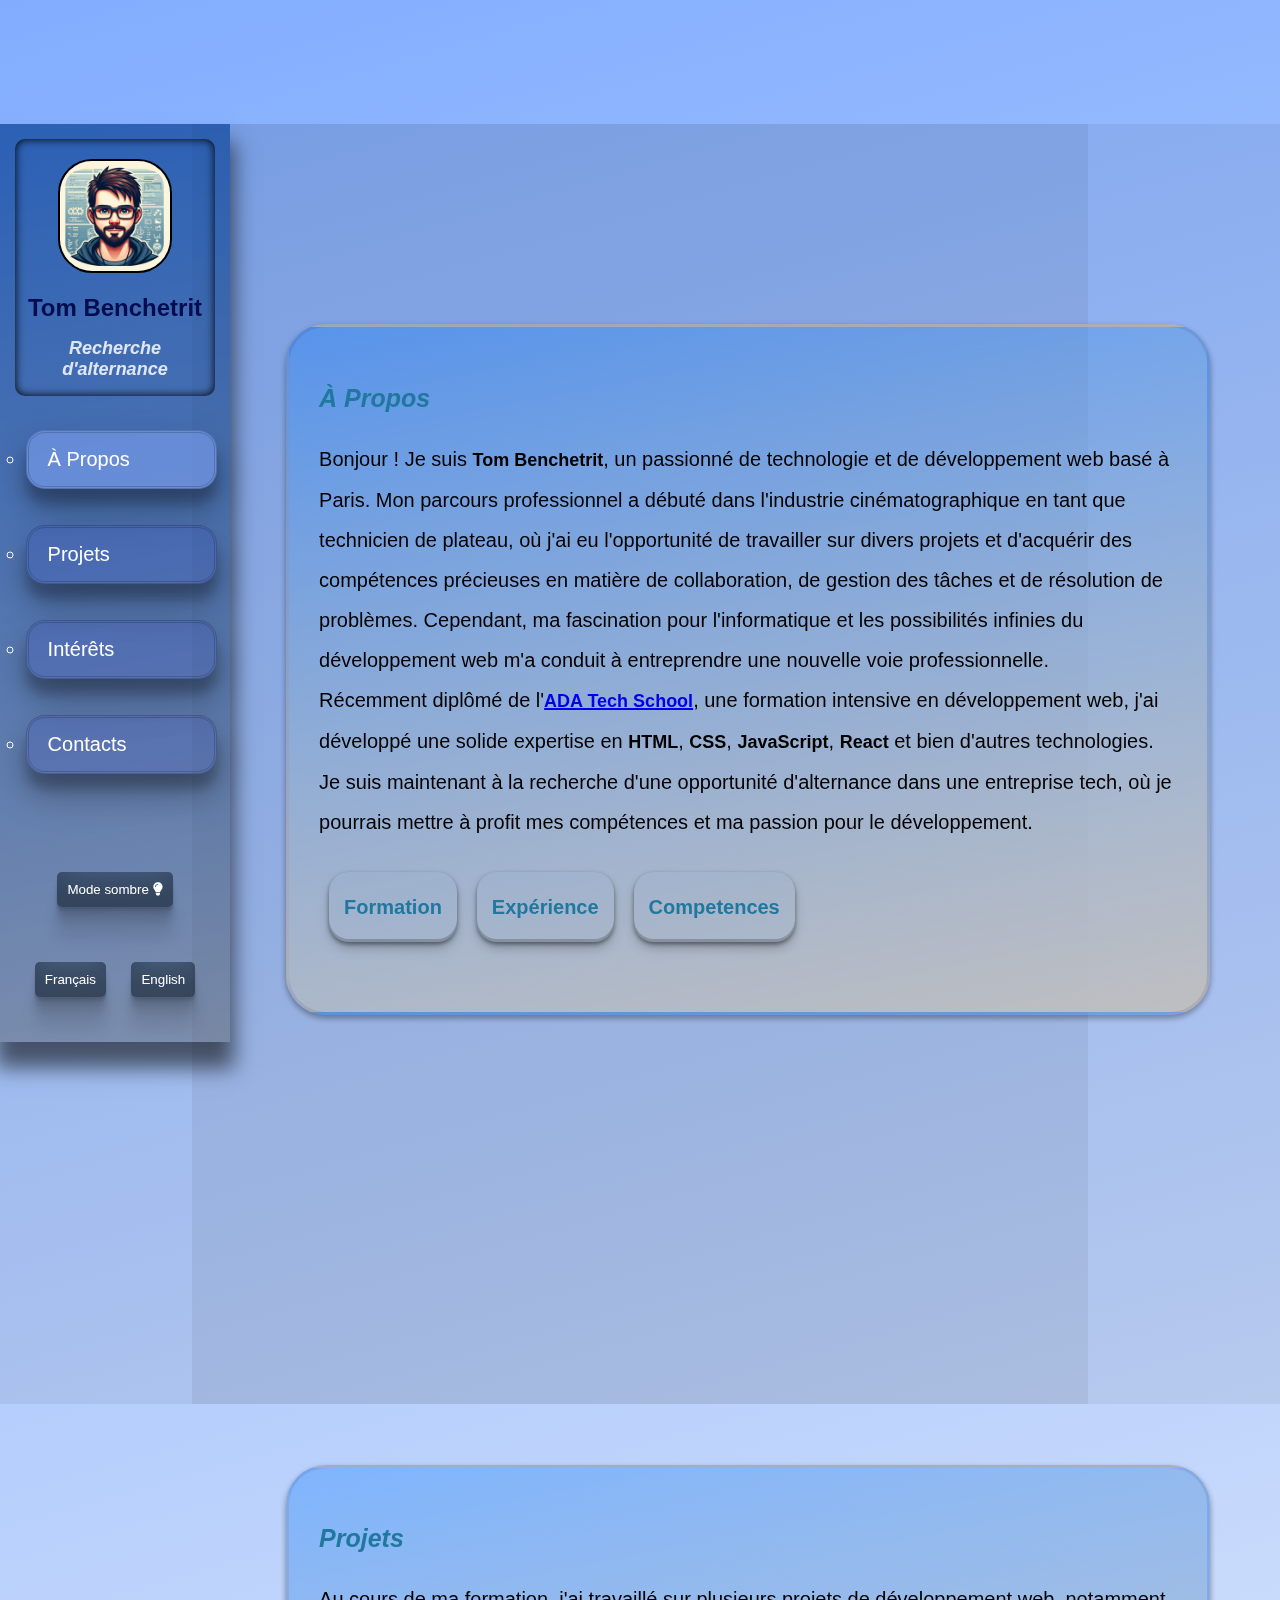
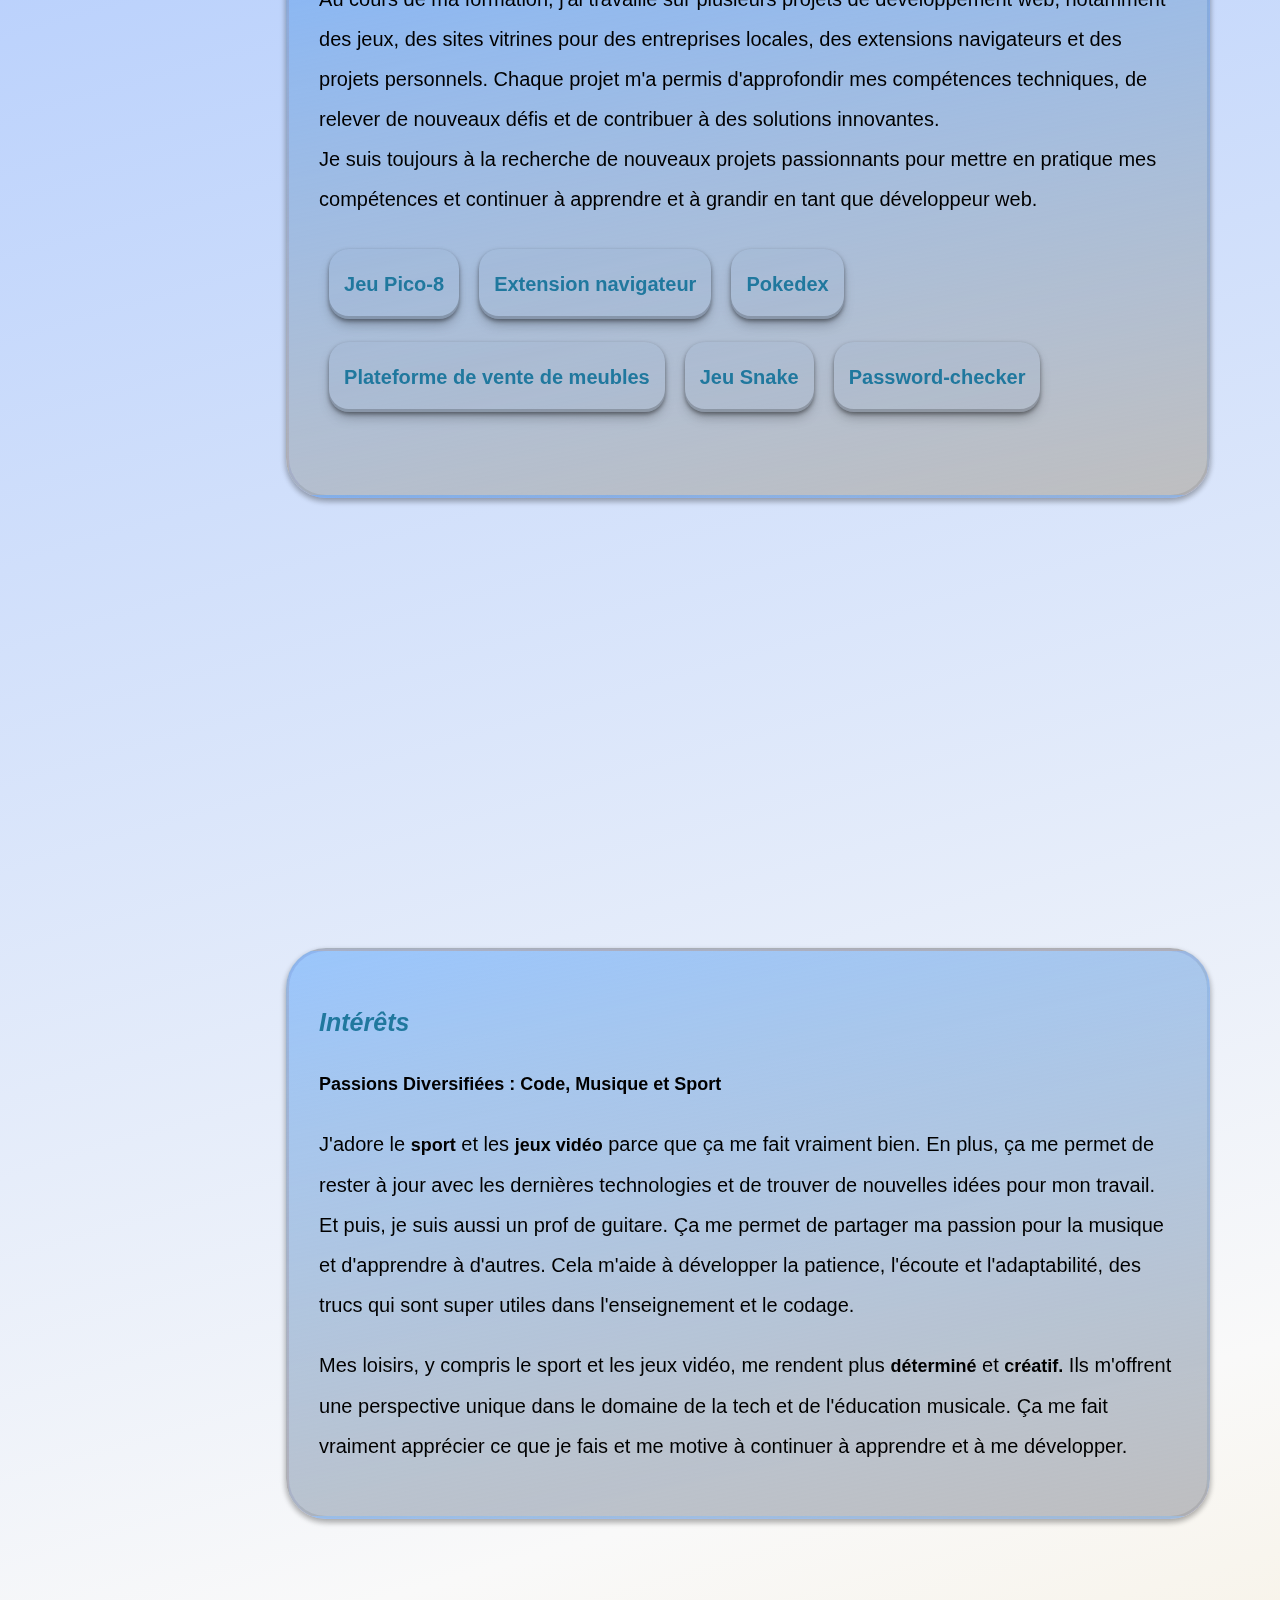
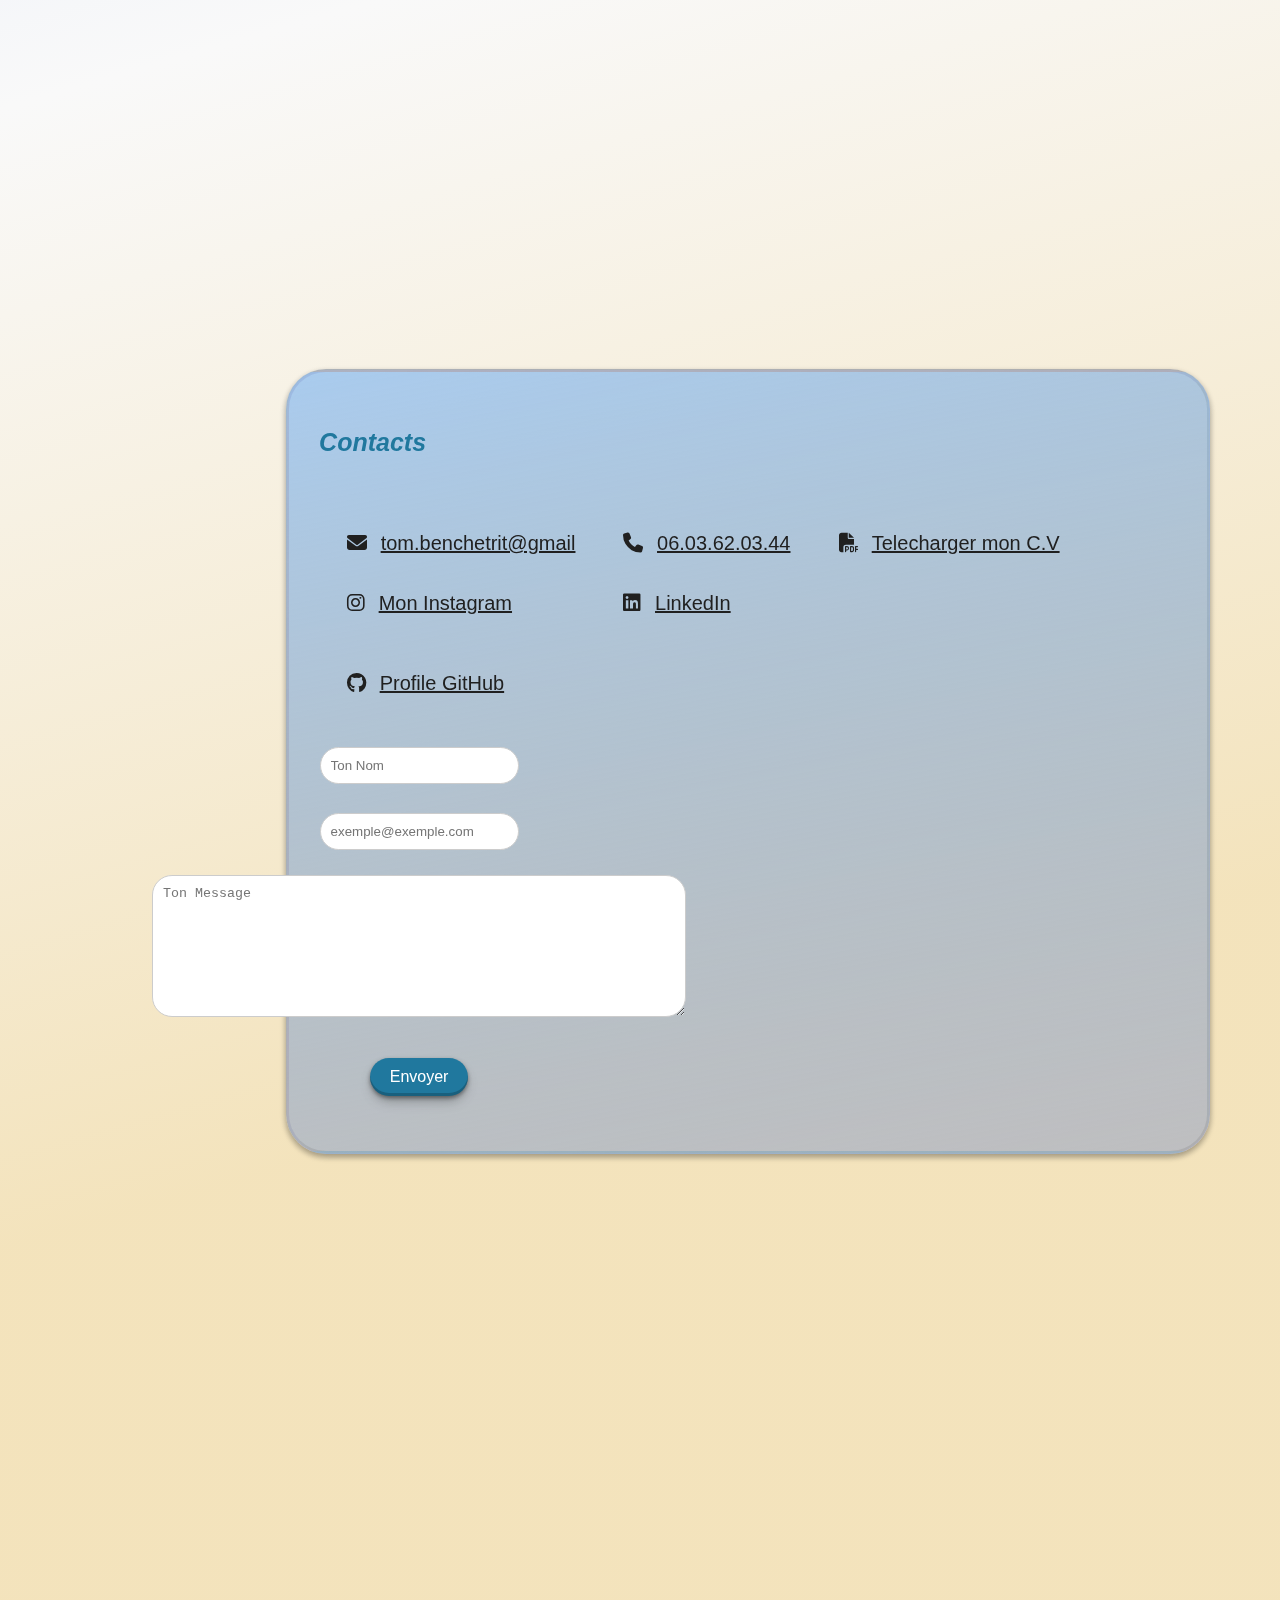
==== index.html @ d98f1778 "changements mineurs et ajout section presentation" ====
<!DOCTYPE html>
<html lang="en">

<head>
    <meta charset="UTF-8">
    <meta name="viewport" content="width=device-width, initial-scale=1.0">
    <title>Portfolio</title>
    <link rel="stylesheet" href="styles.css">
    <link rel="stylesheet" href="https://cdnjs.cloudflare.com/ajax/libs/font-awesome/5.15.4/css/all.min.css">
    <link rel="stylesheet" href="https://cdnjs.cloudflare.com/ajax/libs/font-awesome/4.7.0/css/font-awesome.min.css">
</head>

<!-- <header>

    <h1>Tom Benchetrit</h1>
    <h2>Recherche d'alternance</h2>
</header> -->

<body>

    <nav class="sidebar">
        <div class="Presentation">
            <img src="./img/OIG3.jpg" class="photo-placeholder"> <!-- Espace réservé pour la photo -->
            <h1>Tom Benchetrit</h1>
            <h2>Recherche d'alternance</h2>
        </div>
        <ul class="liste-section">
            <li><a href="#section1" class="nav-link-menu">À Propos</a></li>
            <li><a href="#section2" class="nav-link-menu">Projets</a></li>
            <li><a href="#section3" class="nav-link-menu">Intérêts</a></li>
            <li><a href="#section4" class="nav-link-menu">Contacts</a></li>
        </ul>
        <!-- Boutons de langue -->
        <div id="language-buttons">
            <button id="toggle-theme">Mode sombre <i class="fa fa-lightbulb"></i></button>
            <button id="french" onclick="switchToFrench()">Français</button>
            <button id="english" onclick="switchToEnglish()">English</button>
        </div>
    </nav>

    <div class="main-content">

        <div id="section1" class="section">
            <h2>À Propos</h2>
            <p>Bonjour ! Je suis <strong>Tom Benchetrit</strong>, un passionné de technologie et de développement web
                basé à Paris. Mon parcours professionnel a débuté dans l'industrie cinématographique en tant que
                technicien de plateau, où j'ai eu l'opportunité de travailler sur divers projets et d'acquérir des
                compétences précieuses en matière de collaboration, de gestion des tâches et de résolution de problèmes.
                Cependant, ma fascination pour l'informatique et les possibilités infinies du développement web m'a
                conduit à entreprendre une nouvelle voie professionnelle.<br> Récemment diplômé de l'<a href="https://adatechschool.fr/" target="_blank"><strong>ADA Tech School</strong></a>, une formation intensive en développement web, j'ai développé une solide expertise
                en <strong>HTML</strong>, <strong>CSS</strong>, <strong>JavaScript</strong>, <strong>React</strong> et
                bien d'autres technologies. Je suis maintenant à la recherche d'une opportunité d'alternance dans une
                entreprise tech, où je pourrais mettre à profit mes compétences et ma passion pour le développement.</p>
            <nav class="sub-menu">
                <ul>
                    <li><a href="#formation-content" class="nav-link-propos">Formation</a> </li>
                    <li><a href="#experience-content" class="nav-link-propos">Expérience</a> </li>
                    <li><a href="#competences-content" class="nav-link-propos">Competences</a> </li>
                </ul>
            </nav>
            <div id="formation-content" class="sub-section-propos">
                <h3>Formation</h3>
                <p><strong>Formation en Développement Web à l'Adatechschool</strong><br>
                    <img src="./img/ada-tech-school.png" alt="" height="35vh">
                    Mon aventure à l'<a href="https://adatechschool.fr/" target="_blank">ADA Tech School</a> a été le tremplin de ma reconversion professionnelle, me fournissant
                    une solide base en <strong>HTML</strong>, <strong>CSS</strong>, et <strong>JavaScript</strong>.
                    Cette expérience m'a permis de plonger dans le monde du développement web, avec une pédagogie
                    inspirée de Montessori qui encourage l'apprentissage autonome et le développement de compétences
                    essentielles telles que la <strong>résolution de problèmes</strong>, la
                    <strong>collaboration</strong>, et la <strong>pensée critique</strong>.<br><br>
                    <strong>Expérience en Cinéma à l'EICAR</strong><br>
                    <img src="./img/156832816-9beb570a161f7b15d0df0bdacbea28dd032a9520.png" alt="" height="55vh">
                    Avant de m'orienter vers la tech, j'ai exploré le monde du cinéma. grâce à ma formation à l'EICAR,
                    j'ai passé huit ans à développer mon art de la narration et à collaborer sur divers projets
                    créatifs. Cette période m'a équipé d'une approche unique pour raconter des histoires visuelles et a
                    renforcé mes capacités à travailler en équipe, des compétences inestimables dans le développement de
                    contenus numériques et interactifs.<br>
                </p>
            </div>
            <div id="experience-content" class="sub-section-propos">
                <h3>Expérience</h3>
                <p>Ma carrière antérieure en tant que <strong>technicien de plateau</strong> m'a permis d'acquérir une
                    expérience
                    précieuse
                    dans l'industrie cinématographique. En tant que technicien, j'ai été responsable de la
                    <strong>gestion et de
                        l'entretien du matériel</strong>, ainsi que de son déploiement sur le plateau dans le respect
                    des normes de
                    sécurité. J'ai travaillé en <strong>étroite collaboration</strong> avec différentes équipes pour
                    répondre aux besoins
                    techniques et artistiques des projets, tout en assurant un environnement sûr pour toute l'équipe.
                    <br>
                    j'ai pu travailler pur des marques comme Dior, Chanel, Louis Vuiton, Amazone, Disney, ou encore pour
                    des artistes comme Hamza, Zazie, Django ou L'Artiste.
                </p>
            </div>
            <div id="competences-content" class="sub-section-propos">
                <h3>Compétences</h3>
                <p>Mes compétences techniques s'étendent à une expertise approfondie en <strong>HTML</strong>,
                    <strong>CSS</strong>, et <strong>JavaScript</strong>, avec une maîtrise particulière de
                    <strong>React</strong> pour le développement frontend. J'ai également une solide expérience avec
                    <strong>Tailwind CSS</strong> pour le design réactif et <strong>TypeScript</strong> pour le
                    développement robuste et sécurisé. Pour le backend, j'ai travaillé avec <strong>Laravel</strong>, un
                    framework PHP puissant, permettant la création d'applications web dynamiques et évolutives. En plus
                    de mes compétences techniques, j'ai développé des compétences en gestion de projet, en communication
                    et en résolution de problèmes. Je suis capable de travailler de manière autonome et en équipe, ce
                    qui me permet d'aborder les projets avec une perspective holistique et de trouver des solutions
                    efficaces. J'utilise efficacement des outils et des logiciels tels que <strong>VSCode</strong> pour
                    l'édition de code et <strong>Node.js</strong> pour le développement côté serveur, assurant ainsi une
                    intégration fluide entre le frontend et le backend.
                </p>
                <div class="icones">
                    <i class="fab fa-html5" title="html5"></i>
                    <i class="fab fa-css3-alt" title="css3"></i>
                    <i class="fab fa-js" title="JavaScript"></i>
                    <i class="fab fa-python" title="Python"></i>
                    <i class="fab fa-react" title="React"></i>
                    <i class="fab fa-node" title="Node"></i>
                    <i class="fab fa-github" title="Github"></i>
                </div>
                </p>
            </div>
        </div>

        <div id="section2" class="section">
            <h2>Projets</h2>
            <p>Au cours de ma formation, j'ai travaillé sur plusieurs projets de développement web, notamment des
                jeux, des sites vitrines pour des entreprises locales, des extensions navigateurs et des projets
                personnels. Chaque projet m'a permis d'approfondir mes compétences techniques, de relever de nouveaux
                défis et de contribuer à des solutions innovantes.<br> Je suis toujours à la recherche de nouveaux
                projets
                passionnants pour mettre en pratique mes compétences et continuer à apprendre et à grandir en tant que
                développeur web.</p>
            <nav class="sub-menu">
                <ul>
                    <li><a href="#Projet1-content" class="nav-link-proj">Jeu Pico-8</a> </li>
                    <li><a href="#Projet2-content" class="nav-link-proj">Extension navigateur</a> </li>
                    <li><a href="#Projet3-content" class="nav-link-proj">Pokedex</a> </li>
                    <li><a href="#Projet4-content" class="nav-link-proj">Plateforme de vente de meubles</a> </li>
                    <li><a href="#Projet5-content" class="nav-link-proj">Jeu Snake</a> </li>
                    <li><a href="#Projet6-content" class="nav-link-proj">Password-checker</a> </li>

                </ul>
            </nav>
            <div id="Projet1-content" class="sub-section-proj">
                <h3>Projet Jeu Pico-8</h3>
                <p><strong>🎸 Projet de Jeu de Rythme sur PICO-8 🎶</strong>
                    Entrez dans l'univers envoûtant de la musique avec notre jeu de rythme sur PICO-8, inspiré par
                    l'emblématique Guitar Hero ! Réalisé avec passion par notre équipe lors de notre formation, ce
                    projet fusionne <strong>rythme</strong>, <strong>précision</strong> et <strong>plaisir</strong> dans
                    une expérience captivante. Jouez au son parfaitement synchronisé pour créer des mélodies enivrantes
                    et rivalisez avec vos amis dans des défis musicaux palpitants. Avec ses graphismes rétro et sa
                    bande-son entraînante, notre jeu promet des heures de divertissement pour tous les passionnés de
                    musique et de jeux vidéo ! 🎮
                </p>
                <!-- Conteneur pour les images -->
                <div class="project-images">
                    <!-- Ajoutez vos images ici -->
                    <iframe src="./Pico-8/guitar-zero_html/index.html" width="640" height="380"
                        frameborder="0"></iframe>
                </div>
            </div>
            <div id="Projet2-content" class="sub-section-proj">
                <h3>Projet Extension navigateur</h3>
                <p>🌐 Extension Navigateur de Détente et Gestion de Favoris 📚
                    Explorez un monde de divertissement infini avec notre extension navigateur, conçue pour être une
                    base de données de liens captivants, comprenant des <strong>vidéos</strong>, des
                    <strong>images</strong>, de la <strong>musique</strong> et des <strong>articles</strong>, tous
                    sélectionnés pour ravir l'utilisateur. Enrichissez votre expérience de navigation en découvrant du
                    contenu varié et divertissant, parfait pour une pause bien méritée ou une exploration ludique sur le
                    web. De plus, notre extension se double d'un <strong>gestionnaire de favoris</strong> intuitif, vous
                    permettant de sauvegarder et d'organiser vos découvertes préférées en toute simplicité. Transformez
                    votre navigation en une aventure stimulante et personnalisée avec notre extension navigateur
                    multifonctionnelle ! 🖥️🎉
                </p>
                <!-- Conteneur pour les images -->
                <div class="project-images">
                    <!-- Ajoutez vos images ici -->
                    <img src="./img/Extension nav.png" alt="ecran d'acceuil" class="enlargeable">
                </div>

            </div>
            <div id="Projet3-content" class="sub-section-proj">
                <h3>Projet Pokedex</h3>
                <p>🔍 Projet <strong>Pokedex</strong>: Explorez le Monde <strong>Pokémon</strong>! 🌟 Plongez dans
                    l'univers palpitant des <strong>Pokémon</strong> avec notre projet <strong>Pokedex</strong>, fruit
                    du travail collaboratif de notre équipe. Notre <strong>Pokedex</strong> vous permet d'explorer une
                    vaste collection de <strong>Pokémon</strong>, que ce soit en les recherchant par leur nom ou leur
                    ID, grâce à une intégration fluide de l'API <strong>Pokémon</strong>. Vous pouvez également filtrer
                    les résultats selon vos préférences pour une expérience de recherche personnalisée. De plus, notre
                    projet comprend une page dédiée au générateur de cartes, où vous pouvez découvrir les cartes de tous
                    les <strong>Pokémon</strong> et en apprendre davantage sur eux. Mais ce n'est pas tout ! Nous avons
                    également ajouté une dimension ludique avec une page de jeu unique. Testez vos connaissances
                    <strong>Pokémon</strong> en identifiant un <strong>Pokémon</strong> qui apparaît flou et en noir et
                    blanc. À chaque erreur, le <strong>Pokémon</strong> se défloute un peu plus, vous incitant à affûter
                    vos compétences. Rejoignez-nous dans cette aventure captivante à la découverte des créatures les
                    plus emblématiques de l'univers <strong>Pokémon</strong> ! 🎮
                    <!-- Conteneur pour les images -->
                <div class="project-images">
                    <!-- Ajoutez vos images ici -->
                    <img src="./img/PokeApi acceuil.png" alt="ecran d'acceuil" class="enlargeable">
                    <img src="./img/PokeApi Pokedex.png" alt="Pokedex" class="enlargeable">
                    <img src="./img/PokeApi jeu.png" alt="Test tes connaissances" class="enlargeable">
                </div>
            </div>
            <div id="Projet4-content" class="sub-section-proj">
                <h3>Projet Site marchand</h3>
                <p>Projet "Chaises Volantes" 🪑✨
                    <strong>"Chaises Volantes"</strong> est un projet de site de vente de meubles réalisé avec
                    <strong>React</strong> et <strong>Tailwind CSS</strong>. Notre objectif principal est de fournir une
                    plateforme conviviale et attrayante pour les clients à la recherche de meubles de qualité. Nous
                    avons mis en place un <strong>catalogue de meubles varié</strong> avec une navigation intuitive pour
                    permettre aux utilisateurs de trouver facilement ce qu'ils recherchent. Le <strong>travail
                        d'équipe</strong> a été essentiel dans la réalisation de ce projet, avec une collaboration
                    efficace entre les huit membres de l'équipe pendant huit jours. Nous encourageons la
                    <strong>contribution</strong> à notre projet et sommes ouverts aux idées et suggestions pour son
                    amélioration continue. 🚀🪑<br>
                    <a href="https://plateforme-vente-meubles-chaisesvolantes-front.vercel.app/" target="_blank">LE SITE
                        ICI</a>
                </p>
                <!-- Conteneur pour les images -->
                <div class="project-images">
                    <!-- Ajoutez vos images ici -->
                    <img src="./img/Chaise-volantes1.png" alt="Page d'acceuil" class="enlargeable">
                    <img src="./img/Chaise-volantes2.png" alt="Page d'acceuille 2" class="enlargeable">
                    <img src="./img/Chaise-volantes3.png" alt="Fiche presentation produit" class="enlargeable">
                </div>
            </div>
            <div id="Projet5-content" class="sub-section-proj">
                <h3>Jeu Snake</h3>
                <div class="snakegame">
                    <link rel="stylesheet" href="Snake game\style_snake.css">
                    <link rel="stylesheet"
                        href="https://cdnjs.cloudflare.com/ajax/libs/font-awesome/6.3.0/css/all.min.css">
                    <script src="Snake game\script_snake.js" defer></script>

                    <!-- Jeu Snake -->
                    <div class="wrapper">
                        <div class="game-details">
                            <span class="score">Score: 0</span>
                            <span class="high-score">High Score: 0</span>
                        </div>
                        <div class="play-board"></div>
                        <div class="controls">
                            <i data-key="ArrowLeft" class="fa-solid fa-arrow-left-long"></i>
                            <i data-key="ArrowUp" class="fa-solid fa-arrow-up-long"></i>
                            <i data-key="ArrowRight" class="fa-solid fa-arrow-right-long"></i>
                            <i data-key="ArrowDown" class="fa-solid fa-arrow-down-long"></i>
                        </div>
                    </div> <br>

                    <!-- Description -->
                    <div class="description-snake">
                        <p>Le jeu <strong>Snake</strong> est un classique intemporel. Les joueurs contrôlent un serpent
                            affamé qui se déplace à travers un espace clos, cherchant à se nourrir pour devenir plus
                            long. Chaque repas augmente sa longueur, rendant le jeu à la fois plus stimulant et plus
                            risqué.</p>
                        <p>Instructions : Utilisez les touches <strong>Z</strong>, <strong>Q</strong>,
                            <strong>S</strong> et <strong>D</strong> pour diriger le serpent.
                        </p>

                    </div>
                </div>

            </div>
            <div id="Projet6-content" class="sub-section-proj">
                <h3>Le projet <strong>Password Checker</strong>🔒</h3>
                C'est un outil conçu pour évaluer la sécurité des mots de
                passe. Il analyse votre mot de passe en fonction de plusieurs critères, notamment la longueur, la
                présence de <strong>majuscules</strong>, de <strong>chiffres</strong>, et de <strong>caractères
                    spéciaux</strong>. Il compare également les mots de passe avec une liste noire de <strong>plusieurs
                    millions de mots de passe</strong> couramment utilisés. Les résultats sont affichés visuellement
                avec des indicateurs de sécurité, vous permettant de voir si votre mot de passe est sécurisé. L'objectif
                de cet outil est de promouvoir de meilleures pratiques de sécurité en ligne.
                <iframe src="Password-checker\password_checker.html" width="" height="100%"></iframe>
            </div>
        </div>

        <div id="section3" class="section">
            <h2>Intérêts</h2>
            <p><strong>Passions Diversifiées : Code, Musique et Sport</strong>
            <p>
                J'adore le <strong>sport</strong> et les <strong>jeux vidéo</strong> parce que ça me fait vraiment bien.
                En plus, ça me permet de rester à jour avec les dernières technologies et de trouver de nouvelles idées
                pour mon travail. Et puis, je suis aussi un prof de guitare. Ça me permet de partager ma passion pour la
                musique et d'apprendre à d'autres. Cela m'aide à développer la patience, l'écoute et l'adaptabilité, des
                trucs qui sont super utiles dans l'enseignement et le codage.
            </p>
            <p>
                Mes loisirs, y compris le sport et les jeux vidéo, me rendent plus <strong>déterminé</strong> et
                <strong>créatif.</strong> Ils m'offrent
                une perspective unique dans le domaine de la tech et de l'éducation musicale. Ça me fait vraiment
                apprécier ce que je fais et me motive à continuer à apprendre et à me développer.
            </p>
        </div>

        <div id="section4" class="section">
            <h2>Contacts</h2>
            <div class="section4-content">
                <div class="social-icons">
                    <ul>
                        <div class="social-icons-row">
                            <li><a href="mailto:tom.benchetrit@gmail.com" class="icon" title="Email"><i
                                        class="fas fa-envelope"></i></a> <a
                                    href="mailto:tom.benchetrit@gmail.com">tom.benchetrit@gmail</a></li>
                            <li><a href="https://www.instagram.com/stoyots/" target="_blank" class="icon"
                                    title="Instagram"><i class="fab fa-instagram"></i></a> <a
                                    href="https://www.instagram.com/stoyots/" target="_blank">Mon Instagram</a></li>
                        </div>
                        <div class="social-icons-right">
                            <li><a href="tel:+603620344" class="icon" title="Téléphone"><i class="fas fa-phone"></i></a>
                                <a href="tel:+603620344">06.03.62.03.44</a>
                            </li>
                            <li><a href="https://www.linkedin.com/in/tom-benchetrit/" target="_blank" class="icon"
                                    title="LinkedIn"><i class="fab fa-linkedin"></i></a> <a
                                    href="https://www.linkedin.com/in/tom-benchetrit/" target="_blank">LinkedIn</a></li>
                        </div>
                        <li><a href="https://drive.google.com/file/d/1Nb2T-0VIyCo-MNAcS_OBIivkov06otfb/view?usp=sharing"
                                target="_blank" class="icon" title="Télécharger CV"><i class="fas fa-file-pdf"></i></a>
                            <a href="https://drive.google.com/file/d/1Nb2T-0VIyCo-MNAcS_OBIivkov06otfb/view?usp=sharing"
                                target="_blank">Telecharger mon C.V</a>
                        </li>
                        <li>
                            <a href="https://github.com/Stoyots" target="_blank" class="icon" title="GitHub"><i
                                    class="fab fa-github"></i></a>
                            <a href="https://github.com/Stoyots" target="_blank">Profile GitHub </a>
                        </li>

                </div>
                </ul>
            </div>
            <!-- FICHE DE CONTACT -->
            <form name="submit-to-google-sheet" class="formulaire" method="POST"
                action="https://script.google.com/macros/s/AKfycbyLbgUW-m6NlgYJ0dyjMtkLUCw00j1Fa0SvwQexBb0RmjCLdT_lrHsrdX5hi2y4GooDQQ/exec">
                <div class="input-group">
                    <input type="text" id="name" name="Nom" placeholder="Ton Nom" required>
                </div>
                <div class="input-group">
                    <input type="email" id="email" name="E-mail" placeholder="exemple@exemple.com" required>
                </div>
                <div class="input-group">
                    <textarea id="monFormulaire" name="Message" placeholder="Ton Message" required></textarea>
                </div>
                <div class="button-group">
                    <button type="submit">Envoyer</button>
                </div>
            </form>
        </div>

    </div>

    </div>
    <!-- Modal pour afficher l'image en plein écran -->
    <div id="image-modal" class="modal">
        <img id="modal-image" alt="Image en plein écran" />
        <span id="close-modal" class="close">&times;</span>
    </div>
    <script src="script.js"></script>
</body>

</html>
---- styles.css ----
:root {
    --light-bg-color: #ffffff;
    /* Couleur de fond en mode clair */
    --light-text-color: #000000;
    /* Couleur du texte en mode clair */
    --light-card-color: #9292b14d;
    --light-sub-section: #e5e7fc;
    --dark-bg-color: #000000c9;
    /* Couleur de fond en mode nuit */
    --dark-text-color: #000000;
    /* Couleur du texte en mode nuit */
    --dark-card-color: #0b214b;
    --dark-sub-section: #032a7ebb;
}

* {
    transition: 1s;
}

body {
    font-family:'Segoe UI', Tahoma, Geneva, Verdana, sans-serif;
    line-height: 10%;
    /* background-color: var(--light-bg-color); */
    background: rgb(5, 94, 255);
    background: linear-gradient(164deg, rgba(45, 118, 255, 0.596) 0%, rgba(249, 249, 249, 1) 64%, rgba(235, 207, 140, 0.582) 86%);
    color: var(--light-text-color);
    transition: 1s;
    font-size: 20px;
}

/* Styles spécifiques au mode nuit */
body.dark-mode {
    /* background-color: var(--dark-bg-color); */
    background: rgb(2, 24, 65);
    background: linear-gradient(164deg, rgba(7, 8, 82, 0.856) 0%, rgb(0, 40, 59) 64%, rgb(34, 0, 44) 86%);
    color: var(--dark-text-color);
}

/* Ajoutez vos autres styles CSS ici */
html {
    scroll-behavior: smooth;
    scroll-snap-type: y mandatory;
    /* Ajoutez une marge de 100 pixels en haut et en bas du défilement snap */
    scroll-padding: 200px 0;

}

h2 {
    font-family:'Trebuchet MS', 'Lucida Sans Unicode', 'Lucida Grande', 'Lucida Sans', Arial, sans-serif;
    font-size: 25px;
    font-style: italic;
    color: #20789e;
}

strong{
    font-size: large;
}

header {
    transition: 0.3s;
    border-radius: 20px;
    box-shadow: rgba(0, 0, 0, 0.17) 0px -23px 25px 0px inset, rgba(0, 0, 0, 0.15) 0px -36px 30px 0px inset, rgba(0, 0, 0, 0.1) 0px -79px 40px 0px inset, rgba(0, 0, 0, 0.06) 0px 2px 1px, rgba(0, 0, 0, 0.09) 0px 4px 2px, rgba(0, 0, 0, 0.09) 0px 8px 4px, rgba(0, 0, 0, 0.09) 0px 16px 8px, rgba(0, 0, 0, 0.09) 0px 32px 16px;
    /* background-color: #4171b6fb; */
    background: rgb(63, 72, 117);
    background: linear-gradient(349deg, rgb(84, 172, 255) 0%, rgb(191, 203, 243) 100%);
    padding: 0vh;
    color: #fff;
    position: fixed;
    text-align: center;
    top: 20px;
    margin-left: 43vw;
    margin-left: min(40vw);
    width: 30vw;
    z-index: 99;
    border: #000000;
    border-style: groove;
    border-width: 1px;
}

.dark-mode header {
    background: rgb(20, 23, 37);
    background: linear-gradient(349deg, rgb(67, 80, 92) 0%, rgb(14, 69, 247) 100%);
}

header:hover {
    /* animation: shake 0.82s cubic-bezier(.36, .07, .19, .97) both; */
    transform: translate3d(1, 6, 2);
    background: rgb(52, 54, 218);
    background: linear-gradient(349deg, rgb(18, 81, 216) 0%, rgb(191, 203, 243) 100%);
    perspective: 1000px;
    border-radius: 10px;
    transition: 0.3s;
    box-shadow: rgba(80, 80, 93, 0.76) 0px 30px 60px -12px inset, rgba(0, 0, 0, 0.781) 0px 18px 36px -18px inset;
    border-width: 2px;

}

@keyframes shake {

    10%,
    90% {
        transform: translate3d(-1px, 0, 0);
    }

    20%,
    80% {
        transform: translate3d(2px, 0, 0);
    }

    30%,
    50%,
    70% {
        transform: translate3d(-2px, 0, 0);
    }

    40%,
    60% {
        transform: translate3d(2px, 0, 0);
    }
}

header h1 {
    font-size: 29px;
}

header h2 {
    font-size: 18px;
    font-style: italic;
    color: #d7c9ff;
}

.sidebar {
    display: flex;
    flex-direction: column;
    box-shadow: rgba(0, 0, 0, 0.56) 0px 22px 20px 4px;
    position: fixed;
    top: 0;
    left: 0;
    width: 20vw;
    max-width: 230px;
    height: 100vh;
    /* background-color: #2f3652f3; */
    background: rgb(0, 20, 115);
    background: linear-gradient(349deg, rgba(87, 92, 99, 0.473) 0%, rgba(0, 60, 150, 0.658) 100%);
    padding-top: 2vh;
    color: #fff;
}

.Presentation {
    position: absolute;
    top: 0;
    margin: 15px;
    line-height: 1.2;
    box-shadow: inset 0 0 10px rgba(1, 1, 1, 1); /* Ombre interne */
    border-radius: 10px; /* Coins arrondis pour un aspect plus moderne */
    text-align: center; /* Centrer le texte horizontalement */
    color: #000c50; /* Couleur de texte foncée pour une bonne lisibilité */
}

.Presentation h1 {
    font-size: 24px; /* Taille de la police pour le nom */
    margin-bottom: 10px; /* Espacement entre le nom et le statut */
}

.Presentation h2 {
    font-size: 18px; /* Taille de la police pour le statut */
    color: #ffffffd5; /* Couleur de texte légèrement plus claire pour le statut */
}

.photo-placeholder{
    width: 18vw;
    max-width: 110px;
    margin-top: 20px;
    border: 2px solid #000000;
    border-radius: 30%;
}


#toggle-theme {
    margin-top: auto;
    padding: 10px 20px;
    margin: auto;
    color: #fff;
    border-radius: 5px;
    cursor: pointer;
    box-shadow: rgba(0, 0, 0, 0.17) 0px -23px 25px 0px inset, rgba(0, 0, 0, 0.15) 0px -36px 30px 0px inset, rgba(0, 0, 0, 0.1) 0px -79px 40px 0px inset, rgba(0, 0, 0, 0.06) 0px 2px 1px, rgba(0, 0, 0, 0.09) 0px 4px 2px, rgba(0, 0, 0, 0.09) 0px 8px 4px, rgba(0, 0, 0, 0.09) 0px 16px 8px, rgba(0, 0, 0, 0.09) 0px 32px 16px;
}

#toggle-theme:hover {
    background-color: #93c6db;
}

#language-buttons {
    margin-top: auto;
    text-align: center;
}

#language-buttons button {
    padding: 10px 10px;
    margin: 10px;
    margin-bottom: 5vh;
    box-shadow: rgba(0, 0, 0, 0.17) 0px -23px 25px 0px inset, rgba(0, 0, 0, 0.15) 0px -36px 30px 0px inset, rgba(0, 0, 0, 0.1) 0px -79px 40px 0px inset, rgba(0, 0, 0, 0.06) 0px 2px 1px, rgba(0, 0, 0, 0.09) 0px 4px 2px, rgba(0, 0, 0, 0.09) 0px 8px 4px, rgba(0, 0, 0, 0.09) 0px 16px 8px, rgba(0, 0, 0, 0.09) 0px 32px 16px;
    background-color: #304c6d77;
    /* Couleur de fond */
    color: #fff;
    /* Couleur du texte */
    border: none;
    border-radius: 5px;
    cursor: pointer;
    box-shadow: rgba(0, 0, 0, 0.17) 0px -23px 25px 0px inset, rgba(0, 0, 0, 0.15) 0px -36px 30px 0px inset, rgba(0, 0, 0, 0.1) 0px -79px 40px 0px inset, rgba(0, 0, 0, 0.06px) 0px 2px 1px, rgba(0, 0, 0, 0.09) 0px 4px 2px, rgba(0, 0, 0, 0.09) 0px 8px 4px, rgba(0, 0, 0, 0.09) 0px 16px 8px, rgba(0, 0, 0, 0.09) 0px 32px 16px;
    transition: background-color 0.3s ease;
    /* Transition en douceur */
}

#language-buttons button:hover {
    background-color: #0056b3;
    /* Changement de couleur au survol */
}


.sidebar ul {
    margin-top: 32vh;
    list-style-type: circle;
    padding-left: 2vw;
}

.sidebar ul li {
    margin-bottom: 4vh;
    margin-right: 1vw;
}

.sidebar ul li a {
    line-height: 15px;
    border-style: double;
    border-color: #0000002f;
    transition: 0.3s;
    background-color: #191cb41c;
    box-shadow: rgba(0, 0, 0, 0.3) 0px 19px 38px, rgba(0, 0, 0, 0.22) 0px 15px 12px;
    border-radius: 19px;
    color: #fff;
    text-decoration: none;
    display: block;
    padding: 19px;
}

.sidebar ul li a:hover {
    background-color: #591a9428;
    /* Couleur de fond au survol */
    box-shadow: rgba(50, 50, 93, 0.25) 0px 30px 60px -12px inset, rgba(0, 0, 0, 0.3) 0px 18px 36px -18px inset;
    transition: 0.3s;
    /* Transition douce */
}

.nav-link-menu.active {
    transition: 0.3s;
    background-color: #84a5f786;
}

.section {

    box-shadow: rgba(0, 0, 0, 0.16) 0px 3px 6px, rgba(0, 0, 0, 0.23) 0px 3px 6px;
    position: relative;
    transition: 0.7s ease;
    scroll-snap-align: center;
    line-height: 200%;
    padding: 30px;
    width: 67vw;
    margin-left: min(22%);
    margin-top: 36vh;
    margin-bottom: 50vh;
    margin-right: 12vw;
    background: linear-gradient(349deg, rgb(255, 236, 196) 0%, rgba(34, 94, 204, 0.575) 100%);
    background: rgb(194, 201, 224);
    background: linear-gradient(349deg, rgb(190, 190, 192) 0%, rgba(0, 119, 255, 0.315) 100%);
    border-radius: 40px;
    border-width: 3px;
    border-style:groove;
    border-color: #03001a15;
    /* Ajoutez une marge de 100 pixels en haut et en bas du défilement snap */
    scroll-padding: 150px 0;
}

.dark-mode .section {
    color: white;
    scroll-snap-align: center;
    margin-top: 36vh;
    margin-bottom: 50vh;
    /* background-color: var(--dark-card-color); */
    background: rgba(35, 42, 68, 0.582);
    background: linear-gradient(349deg, rgb(66, 72, 92) 0%, rgba(0, 14, 78, 0.575) 100%);
    border-radius: 40px;
}

.section:hover {
    transition: 0.3s ease;
    background: rgb(194, 201, 224);
    background: linear-gradient(349deg, rgb(255, 236, 196) 0%, rgba(34, 94, 204, 0.575) 100%);
    box-shadow: rgba(0, 0, 0, 0.56) 0px 22px 50px 4px;
    scale: 101%;
    /* Couleur de fond au survol */
}

.dark-mode .section:hover {
    scale: 102%;
    background: rgb(64, 69, 87);
    background: linear-gradient(349deg, rgb(100, 110, 139) 0%, rgba(0, 14, 78, 1) 100%);
    /* Couleur de fond au survol */
}

#section4 {
    display: flex;
    flex-direction: column;
    justify-content: space-between;
}

.section4-content {
    display: block;
    flex-direction: row;
    /* Centrer les éléments verticalement */
    justify-content: stretch;
    gap: 20px;
    /* Ajouter un espacement entre les éléments */
}

.icones {
    font-size: 25px;
}

.social-icons {
    transition: 0.3s;
    font-size: 20px;
    /* Ajustez la distance par rapport au bas selon vos préférences */
    display: flex;
    flex-wrap: wrap;
}

.icon {
    transition: 0.3s;
    margin: 8px;
    /* Espace entre chaque icône */
    color: #0a2b63;
    /* Couleur de la police */
}

.icon :hover {
    scale: 140%;
    transition: 0.3s;
}

.social-icons ul {
    transition: 0.3s;
    list-style-type: none;
    padding: 0;
    display: flex;
    flex-wrap: wrap;
}

.social-icons ul li {
    transition: 0.3s;
    margin: 20px;
}

.social-icons ul li a {
    transition: scale 0.3s;
    color: #202020;
}

.dark-mode .social-icons ul li a {
    color: #cfcece;
}

.social-icons ul li:hover {
    transition: scale 0.3s;
    scale: 120%;
}

.formulaire {
    width: 100%;
    width: 200px;
}

.input-group,
.button-group {
    justify-content: space-evenly;
    justify-self: center;
    float: none;
    clear: both;
    /* Pour empêcher les éléments flottants de chevaucher */
    margin-bottom: 25px;
}

.input-group input,
.input-group textarea {
    padding: 10px;
    border: 1px solid #ccc;
    border-radius: 20px;
    outline: none;
}

.input-group textarea {
    resize: both;
}

.button-group button {
    padding: 10px 20px;
    border: none;
    border-radius: 20px;
    background-color: #20789e;
    color: #fff;
    font-size: 16px;
    cursor: pointer;
    transition: background-color 0.3s ease;
    box-shadow: rgba(0, 0, 0, 0.4) 0px 2px 4px, rgba(0, 0, 0, 0.3) 0px 7px 13px -3px, rgba(0, 0, 0, 0.2) 0px -3px 0px inset;
}

.button-group button:hover {
    box-shadow: rgba(50, 50, 93, 0.25) 0px 30px 60px -12px inset, rgba(0, 0, 0, 0.3) 0px 18px 36px -18px inset;
}

/* MENU SECTION A PROPOS */

.sub-menu ul {
    transition: 0.3s;
    display: flex;
    flex-wrap: wrap;
    list-style-type: none;
    padding: 10px;

}

.sub-menu ul li {
    margin-right: 20px;
}

.sub-menu li {
    display: inline-block;
    margin-right: 10px;
    /* Espace entre les boutons */
}

.sub-menu a {
    margin-bottom: 10px;
    display: inline-block;
    padding: 15px;
    background-color: #8eabca1e;
    border-radius: 20px;
    transition: 0.5s ease;
    box-shadow: rgba(0, 0, 0, 0.4) 0px 2px 4px, rgba(0, 0, 0, 0.3) 0px 7px 13px -3px, rgba(0, 0, 0, 0.2) 0px -3px 0px inset;
}

.sub-menu a:hover {
    transition: 0.5s;
    background-color: #4703c52c;
    box-shadow: rgb(64, 64, 65) 3px 3px 6px 0px inset, rgba(77, 76, 76, 0.5) -3px -3px 6px 1px inset;
}


.sub-menu ul li a {
    text-decoration: none;
    font-weight: bold;
    color: #20789e;
    position: relative;
    transition: 0.3s ease;
}

.sub-menu ul li a:hover {
    transition: 0.3s;
    color: #0298acc2;
    /* Couleur du texte au survol */
}

.dark-mode .sub-menu ul li a {
    color: rgba(255, 255, 255, 0.705);
}

.sub-section-propos {
    box-shadow: rgba(50, 50, 93, 0.25) 0px 30px 60px -12px inset, rgba(0, 0, 0, 0.3) 0px 18px 36px -18px inset;
    background-color: var(--light-sub-section);
    display: none;
    padding: 10px;
    margin-bottom: 20px;
    border: thick double #bdbcbc;
    border-radius: 10px;
    transition: display 0.5s ease;
    /* Ajoute une transition en douceur */
}

.sub-section-propos:hover {
    transition: 0.6s;
    background-color: #4e54ff2a;
}

.dark-mode .sub-section-propos {
    color: #ffffff;
    box-shadow: rgba(50, 50, 93, 0.25) 0px 30px 60px -12px inset, rgba(0, 0, 0, 0.3) 0px 18px 36px -18px inset;
    display: none;
    padding: 10px;
    margin-bottom: 10px;
    border: thick double #5c5c5c;
    border-radius: 10px;
    background-color: var(--dark-sub-section);
    transition: display 0.5s ease;
    /* Ajoute une transition en douceur */
}

.dark-mode .sub-section-propos:hover {
    transition: 0.6s;
    background-color: #4e54ffa8;
}

.sub-section-propos.active {
    transition: 0.3s;
    display: block;
}

.sub-section-proj {
    box-shadow: rgba(50, 50, 93, 0.25) 0px 30px 60px -12px inset, rgba(0, 0, 0, 0.3) 0px 18px 36px -18px inset;
    background-color: var(--light-sub-section);
    display: none;
    padding: 10px;
    margin-bottom: 20px;
    border: thick double #bdbcbc;
    border-radius: 10px;
    transition: display 0.5s ease;
}

.sub-section-proj:hover {
    transition: 0.6s;
    background-color: #4e54ff2a;
}

.dark-mode .sub-section-proj {
    box-shadow: rgba(50, 50, 93, 0.25) 0px 30px 60px -12px inset, rgba(0, 0, 0, 0.3) 0px 18px 36px -18px inset;
    display: none;
    padding: 10px;
    margin-bottom: 10px;
    border: thick double #5c5c5c;
    border-radius: 10px;
    background-color: var(--dark-sub-section);
    transition: display 0.5s ease;
}

.dark-mode .sub-section-proj:hover {
    transition: 0.6s;
    background-color: #4e54ff2a;
}

.sub-section-proj.active {
    transition: 0.3s;
    display: block;
}

/* NAV LINK A PROPOS */
.nav-link-propos {
    transition: color 0.3s ease;
}

.nav-link-propos.active {
    transition: 0.3s;
    color: #00202e;
    background-color: #8f83ff57;
    box-shadow: rgb(64, 64, 65) 3px 3px 6px 0px inset, rgba(77, 76, 76, 0.5) -3px -3px 6px 1px inset;
}

.dark-mode .nav-link-propos {
    transition: color 0.3s ease;
    color: #ffffff85;
}

.dark-mode .nav-link-propos.active {
    transition: 0.3s;
    font-weight: bold;
    color: rgba(0, 0, 0, 0.856);
    background-color: #b2aafd57;
    box-shadow: rgb(64, 64, 65) 3px 3px 6px 0px inset, rgba(77, 76, 76, 0.5) -3px -3px 6px 1px inset;
}

/* NAV LINK PROJETS */
.nav-link-proj {
    transition: color 0.3s ease;
    overflow: hidden;
}

.nav-link-proj.active {
    transition: 0.3s;
    font-weight: bold;
    color: #002738;
    background-color: #8f83ff57;
    box-shadow: rgb(64, 64, 65) 3px 3px 6px 0px inset, rgba(77, 76, 76, 0.5) -3px -3px 6px 1px inset;
}


.dark-mode .nav-link-proj {
    transition: color 0.3s ease;
    color: #ffffff85;
}

.dark-mode .nav-link-proj.active {
    transition: 0.3s;
    font-weight: bold;
    color: rgb(0, 0, 0);
    background-color: #b2aafd57;
    box-shadow: rgb(64, 64, 65) 3px 3px 6px 0px inset, rgba(77, 76, 76, 0.5) -3px -3px 6px 1px inset;
}

.project-images {
    margin-top: 20px;
    display: flex;
    justify-content: space-evenly;
    gap: 20px;
}

.project-images img {
    transition: 0.5s;
    width: 25%;
    max-height: 400px;
    height: auto;
    border-radius: 10px;
    box-shadow: rgba(0, 0, 0, 0.35) 0px 5px 15px;
}

.project-images img:hover {
    scale: 120%;
    transition: 0.5s;

}

.iframe-container {
    position: relative;
    height: 100%;
    width: 100%;
}

iframe {
    position: relative;
    top: 0;
    left: 0;
    height: 700px;
    width: 100%;
    border: none;
    scale: auto;
}

body {
    animation: theme 21s linear infinite;

    &:after,
    &:before {
        content: '';
        display: block;
        position: fixed;
        z-index: -1;
        top: 0;
        width: 100vw;
        height: 100vh;
        width: 100vmax;
        height: 100vmax;
        background: rgba(0, 0, 0, 0.055);
        animation: background 130s linear infinite;
    }

    &:after {
        left: 15vw;
    }

    &:before {
        right: 15vw;
        animation-delay: -30s;
        animation-direction: reverse;
    }
}

@keyframes theme {
    0% {
        background: #5778be48;
    }

    16% {
        background: #5dbdb73b;
    }

    33% {
        background: #7d59e128;
    }

    50% {
        background: #51e8cf42;
    }

    66% {
        background: #fadb532a;
    }

    83% {
        background: #eb8e1523;
    }

    100% {
        background: #5778be48;
    }
}

/* Styles pour le mode sombre */
.dark-mode {
    animation: dark-theme 21s linear infinite;
    transition: background-color 0.5s ease;
    /* Transition lors du changement de thème */


    &:after,
    &:before {
        background: rgba(255, 255, 255, 0.055);
        /* Couleur plus claire pour les éléments d'animation */
    }
}

@keyframes dark-theme {
    0% {
        background: #0e0116;
        /* Couleur sombre pour le mode sombre */
    }

    16% {
        background: #16022c;
        /* Tons plus sombres pour chaque étape */
    }

    33% {
        background: #190020;
    }

    50% {
        background: #11052c;
    }

    66% {
        background: #191472;
    }

    83% {
        background: #000620;
    }

    100% {
        background: #16022c;
    }
}

@keyframes background {
    0% {
        transform: rotate(0deg);
    }

    100% {
        transform: rotate(360deg);
    }
}

/* Style de la modal */
.modal {
    display: none;
    /* Caché par défaut */
    position: fixed;
    /* Position fixe pour couvrir l'écran */
    top: 0;
    left: 0;
    width: 100%;
    /* Largeur totale */
    height: 100%;
    /* Hauteur totale */
    background-color: rgba(0, 0, 0, 0.8);
    /* Opacité pour le fond */
    justify-content: center;
    /* Centrer horizontalement */
    align-items: center;
    /* Centrer verticalement */
}

/* Style de l'image à l'intérieur de la modal */
.modal img {
    max-width: 80%;
    /* Limite la taille de l'image */
    max-height: 80%;
    /* Limite la hauteur */
    z-index: 999;

}

/* Style du bouton de fermeture */
.close {
    position: absolute;
    top: 100px;
    right: 100px;
    color: white;
    /* Couleur du bouton de fermeture */
    font-size: 80px;
    /* Taille de la police du bouton */
    cursor: pointer;
    /* Indique qu'on peut cliquer */
}

/* Changer le curseur au survol des images enlargeable */
.enlargeable {
    cursor: pointer;
    /* Afficher le curseur en forme de main */
}
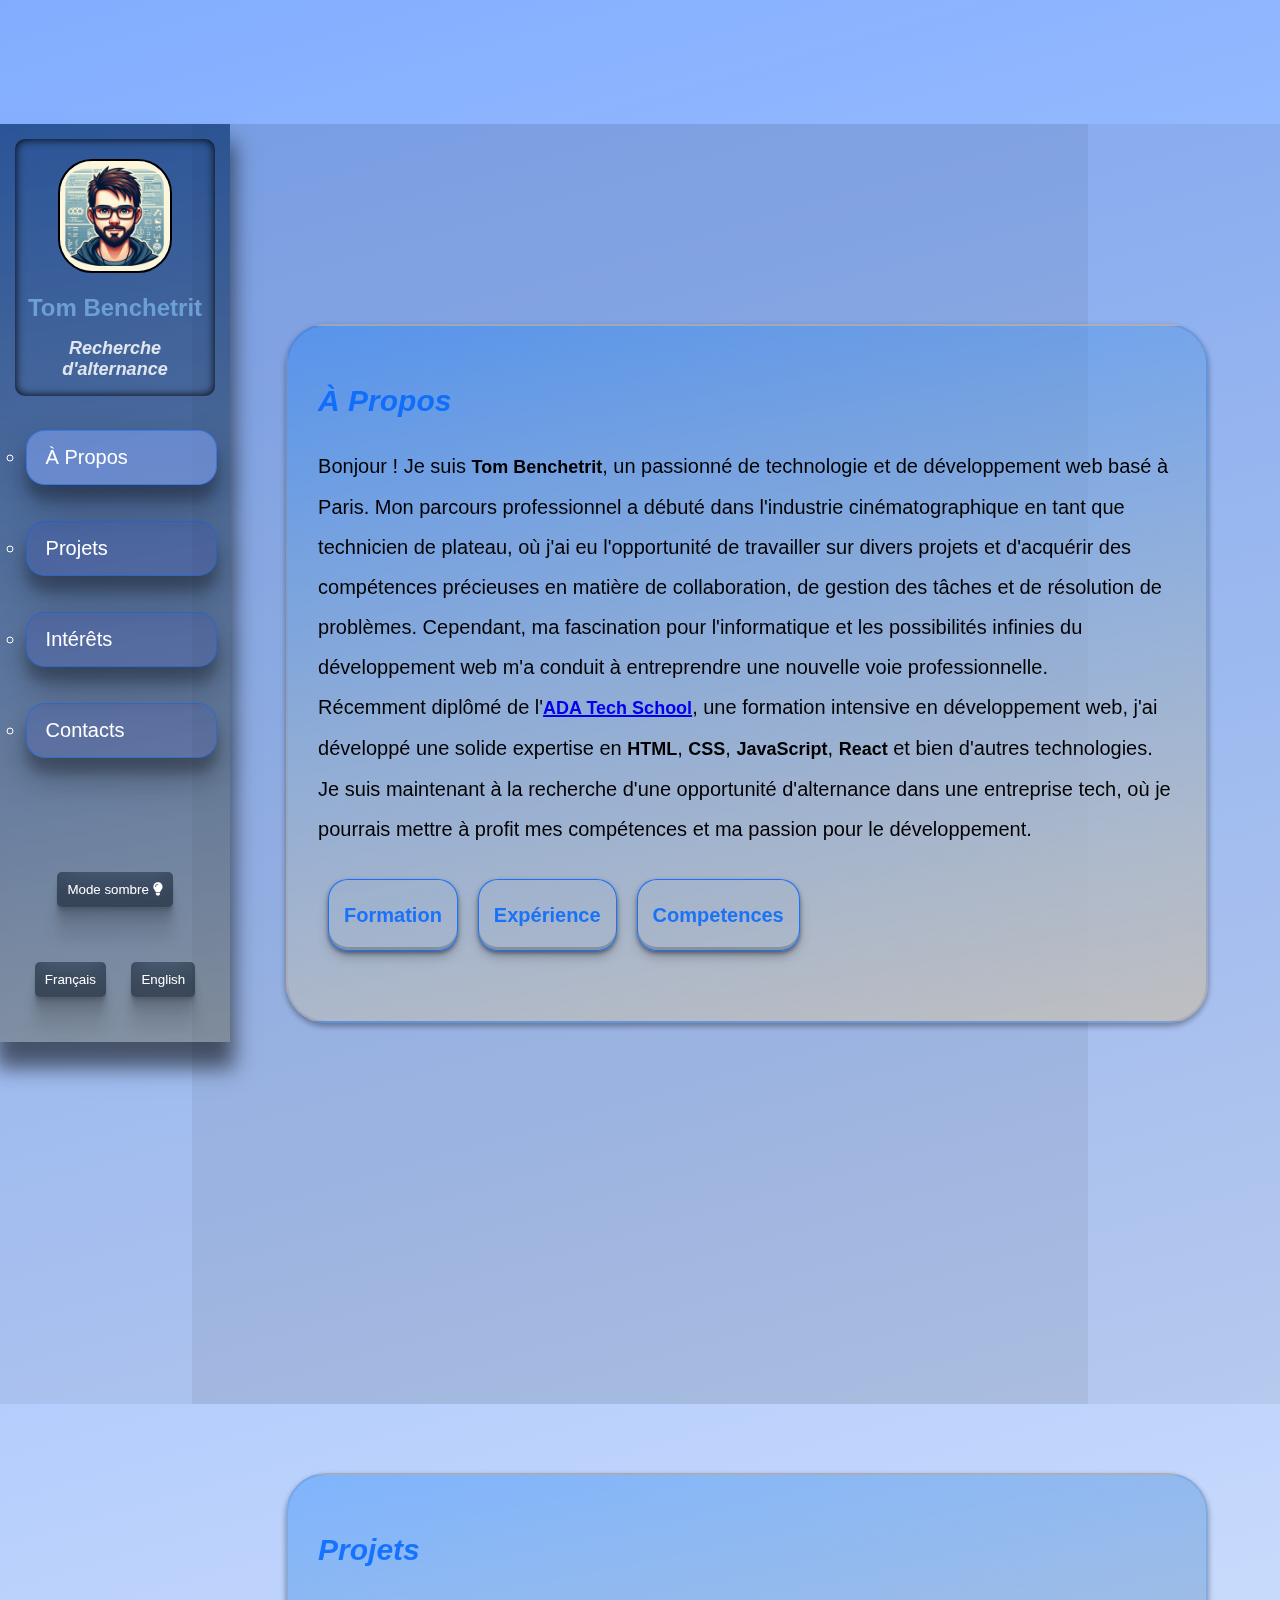
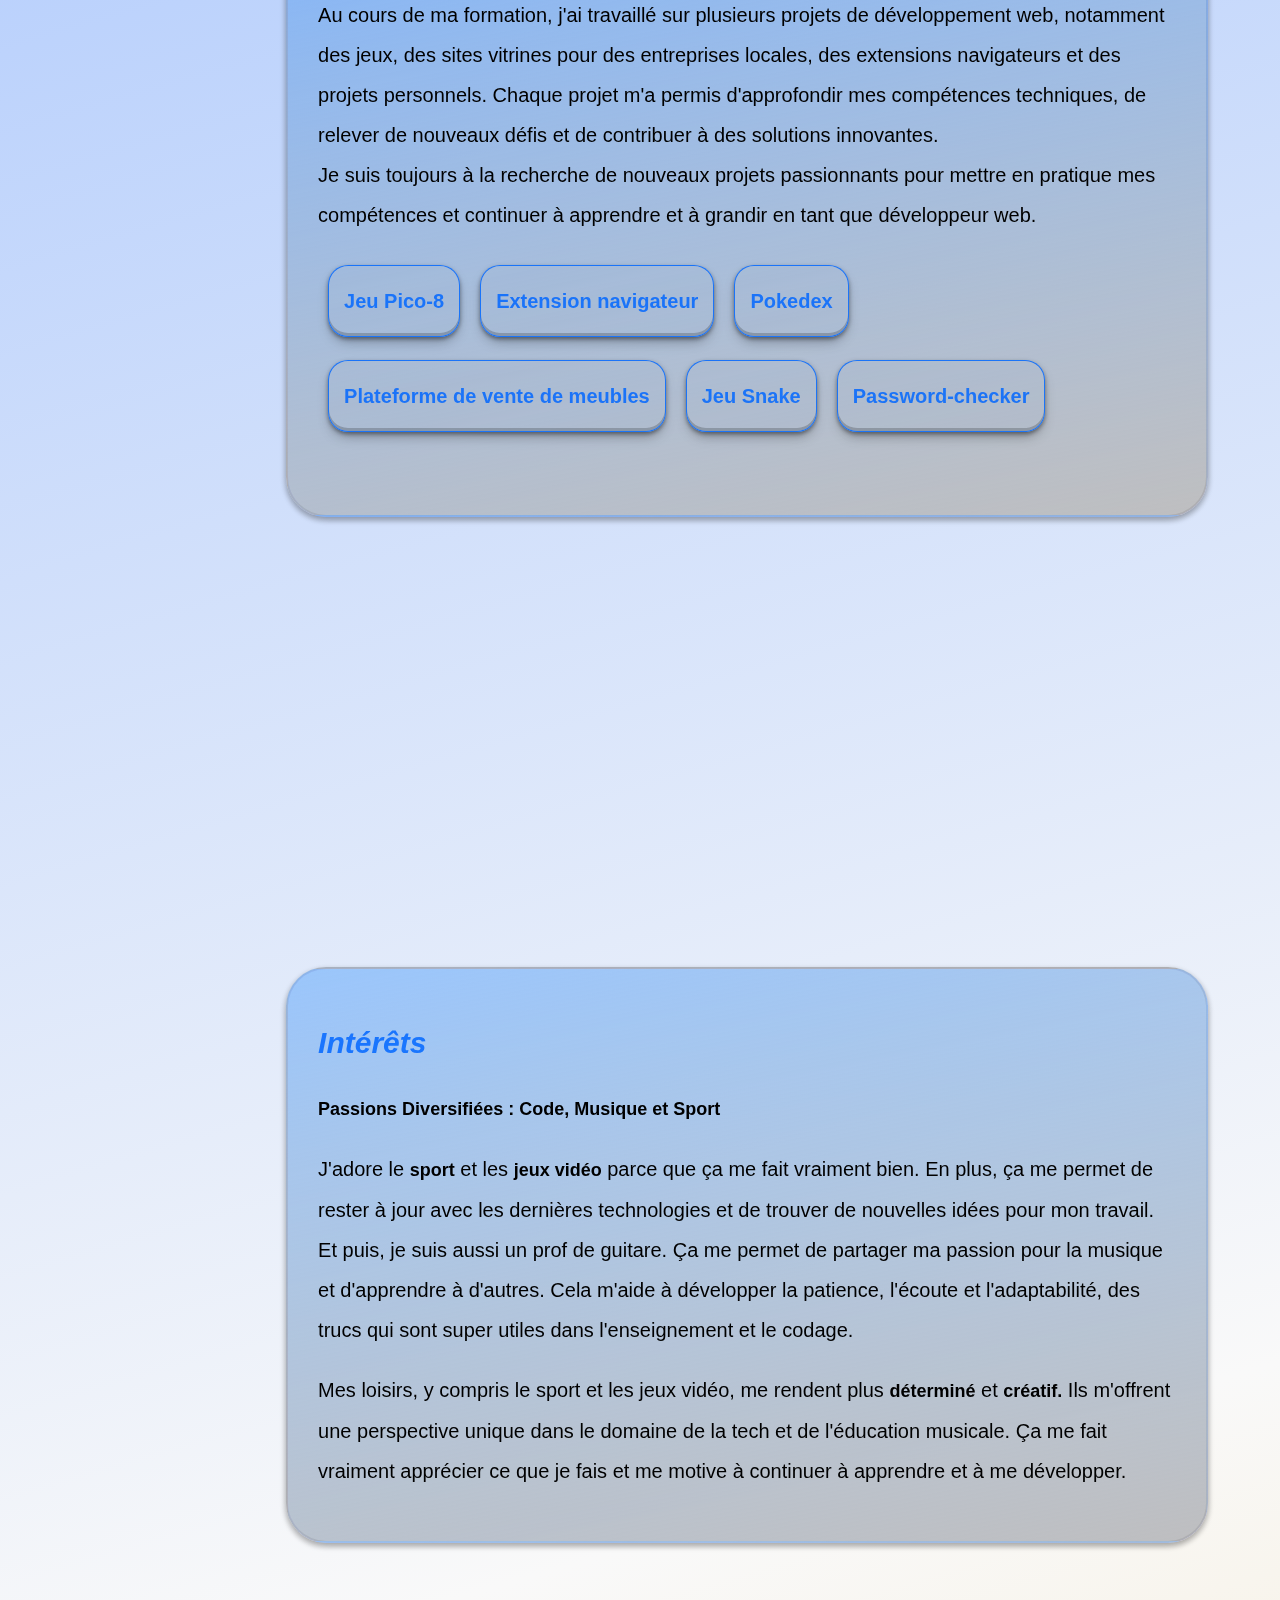
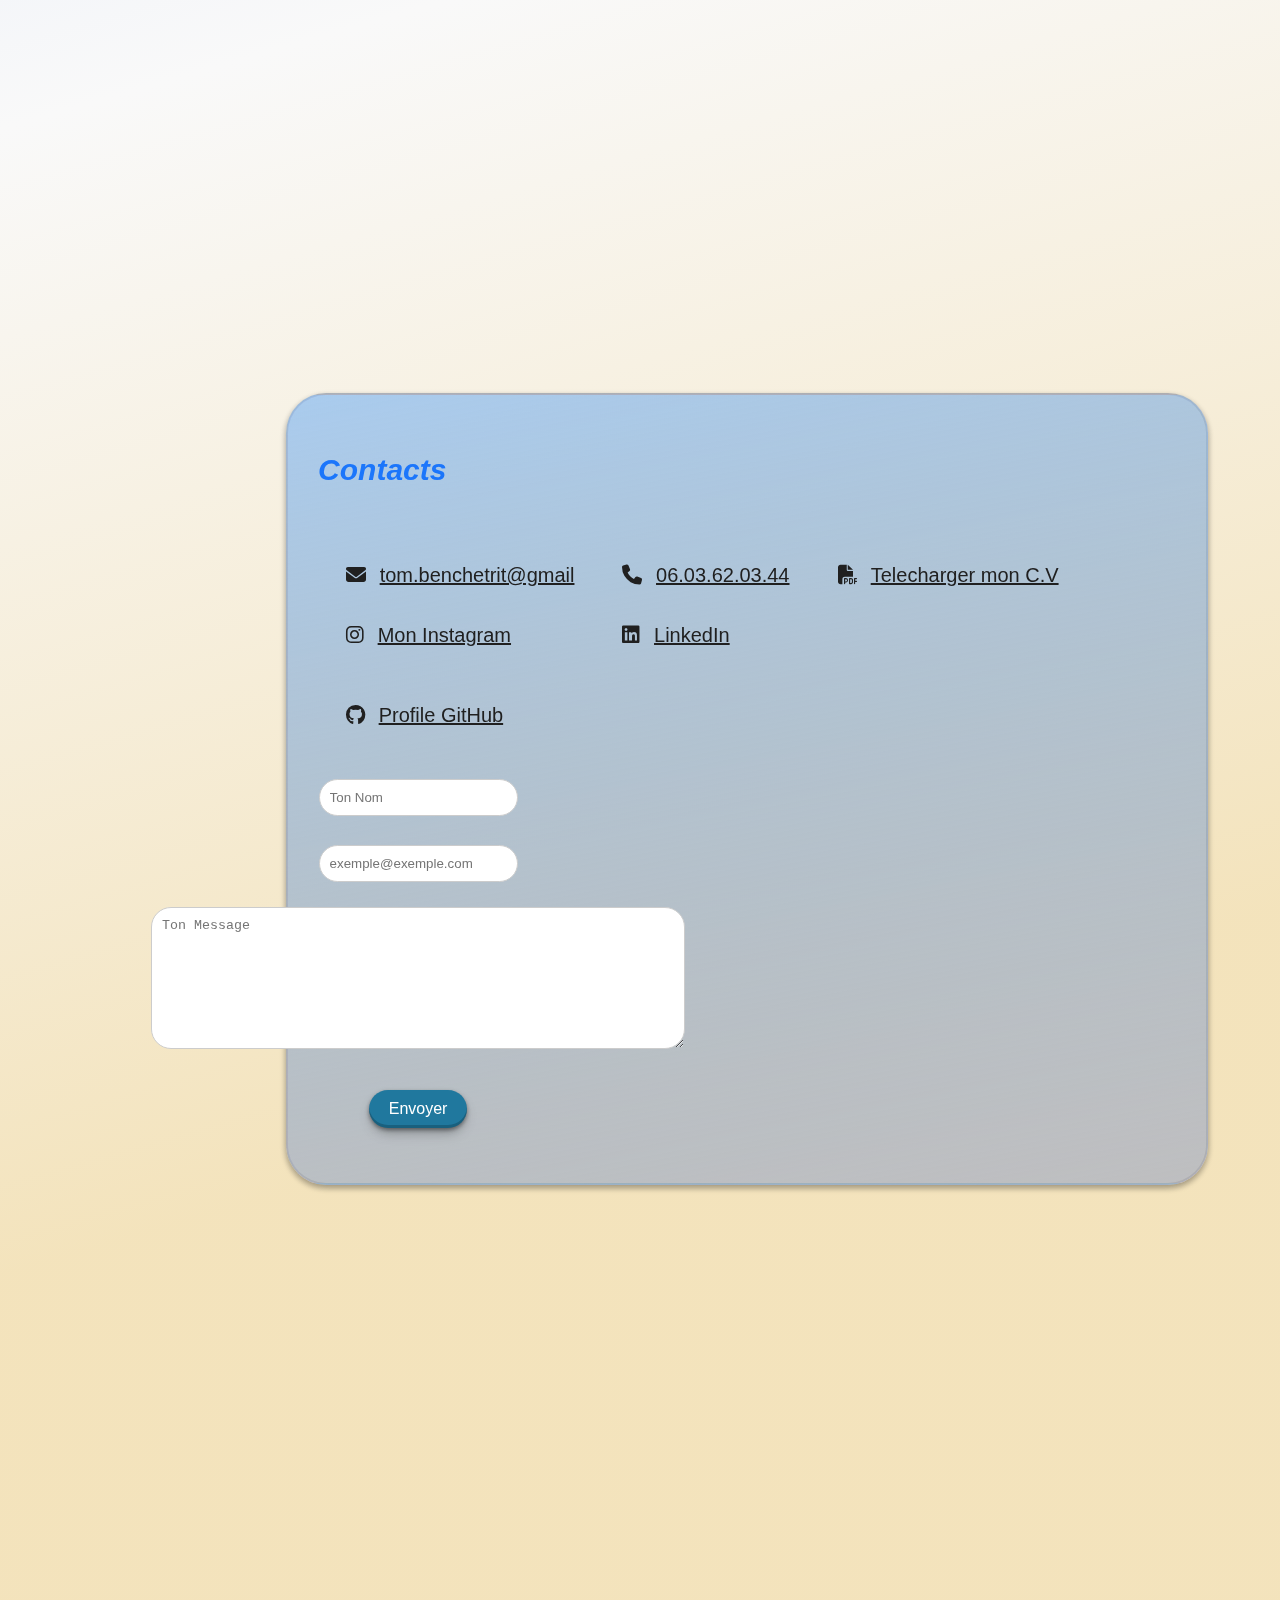
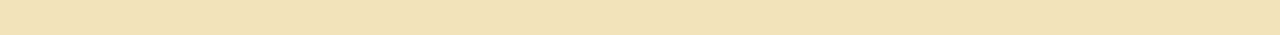
==== commit 5350506b: "changements esthetiques" ====
--- a/index.html
+++ b/index.html
@@ -264,7 +264,7 @@
 
             </div>
             <div id="Projet6-content" class="sub-section-proj">
-                <h3>Le projet <strong>Password Checker</strong>🔒</h3>
+                <h3>Le projet Password Checker🔒</h3>
                 C'est un outil conçu pour évaluer la sécurité des mots de
                 passe. Il analyse votre mot de passe en fonction de plusieurs critères, notamment la longueur, la
                 présence de <strong>majuscules</strong>, de <strong>chiffres</strong>, et de <strong>caractères
@@ -272,7 +272,7 @@
                     millions de mots de passe</strong> couramment utilisés. Les résultats sont affichés visuellement
                 avec des indicateurs de sécurité, vous permettant de voir si votre mot de passe est sécurisé. L'objectif
                 de cet outil est de promouvoir de meilleures pratiques de sécurité en ligne.
-                <iframe src="Password-checker\password_checker.html" width="" height="100%"></iframe>
+                <iframe src="Password-checker\password_checker.html" width="" height=""></iframe>
             </div>
         </div>
 
--- a/styles.css
+++ b/styles.css
@@ -4,13 +4,13 @@
     --light-text-color: #000000;
     /* Couleur du texte en mode clair */
     --light-card-color: #9292b14d;
-    --light-sub-section: #e5e7fc;
+    --light-sub-section: #e5e7fc9f;
     --dark-bg-color: #000000c9;
     /* Couleur de fond en mode nuit */
     --dark-text-color: #000000;
     /* Couleur du texte en mode nuit */
     --dark-card-color: #0b214b;
-    --dark-sub-section: #032a7ebb;
+    --dark-sub-section: #032a7e77;
 }
 
 * {
@@ -47,53 +47,19 @@
 
 h2 {
     font-family:'Trebuchet MS', 'Lucida Sans Unicode', 'Lucida Grande', 'Lucida Sans', Arial, sans-serif;
-    font-size: 25px;
-    font-style: italic;
-    color: #20789e;
+    font-size: 30px;
+    font-style:italic;
+    color: #0066ffd7;
+}
+
+.dark-mode h2{
+    color:#006effce ;
 }
 
 strong{
     font-size: large;
 }
 
-header {
-    transition: 0.3s;
-    border-radius: 20px;
-    box-shadow: rgba(0, 0, 0, 0.17) 0px -23px 25px 0px inset, rgba(0, 0, 0, 0.15) 0px -36px 30px 0px inset, rgba(0, 0, 0, 0.1) 0px -79px 40px 0px inset, rgba(0, 0, 0, 0.06) 0px 2px 1px, rgba(0, 0, 0, 0.09) 0px 4px 2px, rgba(0, 0, 0, 0.09) 0px 8px 4px, rgba(0, 0, 0, 0.09) 0px 16px 8px, rgba(0, 0, 0, 0.09) 0px 32px 16px;
-    /* background-color: #4171b6fb; */
-    background: rgb(63, 72, 117);
-    background: linear-gradient(349deg, rgb(84, 172, 255) 0%, rgb(191, 203, 243) 100%);
-    padding: 0vh;
-    color: #fff;
-    position: fixed;
-    text-align: center;
-    top: 20px;
-    margin-left: 43vw;
-    margin-left: min(40vw);
-    width: 30vw;
-    z-index: 99;
-    border: #000000;
-    border-style: groove;
-    border-width: 1px;
-}
-
-.dark-mode header {
-    background: rgb(20, 23, 37);
-    background: linear-gradient(349deg, rgb(67, 80, 92) 0%, rgb(14, 69, 247) 100%);
-}
-
-header:hover {
-    /* animation: shake 0.82s cubic-bezier(.36, .07, .19, .97) both; */
-    transform: translate3d(1, 6, 2);
-    background: rgb(52, 54, 218);
-    background: linear-gradient(349deg, rgb(18, 81, 216) 0%, rgb(191, 203, 243) 100%);
-    perspective: 1000px;
-    border-radius: 10px;
-    transition: 0.3s;
-    box-shadow: rgba(80, 80, 93, 0.76) 0px 30px 60px -12px inset, rgba(0, 0, 0, 0.781) 0px 18px 36px -18px inset;
-    border-width: 2px;
-
-}
 
 @keyframes shake {
 
@@ -141,7 +107,7 @@
     height: 100vh;
     /* background-color: #2f3652f3; */
     background: rgb(0, 20, 115);
-    background: linear-gradient(349deg, rgba(87, 92, 99, 0.473) 0%, rgba(0, 60, 150, 0.658) 100%);
+    background: linear-gradient(349deg, rgba(104, 100, 78, 0.473) 0%, rgba(0, 42, 105, 0.658) 100%);
     padding-top: 2vh;
     color: #fff;
 }
@@ -158,6 +124,7 @@
 }
 
 .Presentation h1 {
+    color: #6c9fd4;
     font-size: 24px; /* Taille de la police pour le nom */
     margin-bottom: 10px; /* Espacement entre le nom et le statut */
 }
@@ -231,8 +198,9 @@
 
 .sidebar ul li a {
     line-height: 15px;
-    border-style: double;
-    border-color: #0000002f;
+    border-style:solid;
+    border-width: 1px;
+    border-color: #0066ff75;
     transition: 0.3s;
     background-color: #191cb41c;
     box-shadow: rgba(0, 0, 0, 0.3) 0px 19px 38px, rgba(0, 0, 0, 0.22) 0px 15px 12px;
@@ -244,7 +212,7 @@
 }
 
 .sidebar ul li a:hover {
-    background-color: #591a9428;
+    background-color: #0002745b;
     /* Couleur de fond au survol */
     box-shadow: rgba(50, 50, 93, 0.25) 0px 30px 60px -12px inset, rgba(0, 0, 0, 0.3) 0px 18px 36px -18px inset;
     transition: 0.3s;
@@ -257,10 +225,9 @@
 }
 
 .section {
-
     box-shadow: rgba(0, 0, 0, 0.16) 0px 3px 6px, rgba(0, 0, 0, 0.23) 0px 3px 6px;
     position: relative;
-    transition: 0.7s ease;
+    transition: 0.5s ease;
     scroll-snap-align: center;
     line-height: 200%;
     padding: 30px;
@@ -273,7 +240,7 @@
     background: rgb(194, 201, 224);
     background: linear-gradient(349deg, rgb(190, 190, 192) 0%, rgba(0, 119, 255, 0.315) 100%);
     border-radius: 40px;
-    border-width: 3px;
+    border-width: 2px;
     border-style:groove;
     border-color: #03001a15;
     /* Ajoutez une marge de 100 pixels en haut et en bas du défilement snap */
@@ -292,11 +259,11 @@
 }
 
 .section:hover {
-    transition: 0.3s ease;
     background: rgb(194, 201, 224);
     background: linear-gradient(349deg, rgb(255, 236, 196) 0%, rgba(34, 94, 204, 0.575) 100%);
     box-shadow: rgba(0, 0, 0, 0.56) 0px 22px 50px 4px;
-    scale: 101%;
+    scale: 102%;
+    transition: scale 0.5s ease;
     /* Couleur de fond au survol */
 }
 
@@ -425,7 +392,7 @@
     flex-wrap: wrap;
     list-style-type: none;
     padding: 10px;
-
+    
 }
 
 .sub-menu ul li {
@@ -439,6 +406,9 @@
 }
 
 .sub-menu a {
+    border-style: solid;
+    border-width: 1px;
+    border-color:#0066ffd7 ;
     margin-bottom: 10px;
     display: inline-block;
     padding: 15px;
@@ -458,14 +428,14 @@
 .sub-menu ul li a {
     text-decoration: none;
     font-weight: bold;
-    color: #20789e;
+    color: #0066ffd7;
     position: relative;
     transition: 0.3s ease;
 }
 
 .sub-menu ul li a:hover {
     transition: 0.3s;
-    color: #0298acc2;
+    color: #5398ff81;
     /* Couleur du texte au survol */
 }
 
@@ -487,7 +457,7 @@
 
 .sub-section-propos:hover {
     transition: 0.6s;
-    background-color: #4e54ff2a;
+    /* background-color: #4e54ff2a; */
 }
 
 .dark-mode .sub-section-propos {
@@ -505,7 +475,7 @@
 
 .dark-mode .sub-section-propos:hover {
     transition: 0.6s;
-    background-color: #4e54ffa8;
+    /* background-color: #4e54ffa8; */
 }
 
 .sub-section-propos.active {
@@ -526,7 +496,7 @@
 
 .sub-section-proj:hover {
     transition: 0.6s;
-    background-color: #4e54ff2a;
+    /* background-color: #4e54ff2a; */
 }
 
 .dark-mode .sub-section-proj {
@@ -542,7 +512,7 @@
 
 .dark-mode .sub-section-proj:hover {
     transition: 0.6s;
-    background-color: #4e54ff2a;
+    /* background-color: #4e54ff2a; */
 }
 
 .sub-section-proj.active {
@@ -666,37 +636,37 @@
     &:before {
         right: 15vw;
         animation-delay: -30s;
-        animation-direction: reverse;
+        /* animation-direction: reverse; */
     }
 }
 
 @keyframes theme {
     0% {
-        background: #5778be48;
+        background: #0034a583;
     }
 
     16% {
-        background: #5dbdb73b;
+        background: #0039b375;
     }
 
     33% {
-        background: #7d59e128;
+        background: #00277c91;
     }
 
     50% {
-        background: #51e8cf42;
+        background: #0019507c;
     }
 
     66% {
-        background: #fadb532a;
+        background: #002f948c;
     }
 
     83% {
-        background: #eb8e1523;
+        background: #0026777c;
     }
 
     100% {
-        background: #5778be48;
+        background: #0043d483;
     }
 }
 
@@ -716,25 +686,25 @@
 
 @keyframes dark-theme {
     0% {
-        background: #0e0116;
+        background: #00032e;
         /* Couleur sombre pour le mode sombre */
     }
 
     16% {
-        background: #16022c;
+        background: #03022c;
         /* Tons plus sombres pour chaque étape */
     }
 
     33% {
-        background: #190020;
+        background: #0c0020;
     }
 
     50% {
-        background: #11052c;
+        background: #0c0029;
     }
 
     66% {
-        background: #191472;
+        background: #03003d;
     }
 
     83% {
@@ -742,7 +712,7 @@
     }
 
     100% {
-        background: #16022c;
+        background: #00032e;
     }
 }
 
@@ -759,29 +729,20 @@
 /* Style de la modal */
 .modal {
     display: none;
-    /* Caché par défaut */
     position: fixed;
-    /* Position fixe pour couvrir l'écran */
     top: 0;
     left: 0;
     width: 100%;
-    /* Largeur totale */
     height: 100%;
-    /* Hauteur totale */
     background-color: rgba(0, 0, 0, 0.8);
-    /* Opacité pour le fond */
     justify-content: center;
-    /* Centrer horizontalement */
     align-items: center;
-    /* Centrer verticalement */
 }
 
 /* Style de l'image à l'intérieur de la modal */
 .modal img {
     max-width: 80%;
-    /* Limite la taille de l'image */
     max-height: 80%;
-    /* Limite la hauteur */
     z-index: 999;
 
 }
@@ -792,15 +753,12 @@
     top: 100px;
     right: 100px;
     color: white;
-    /* Couleur du bouton de fermeture */
     font-size: 80px;
     /* Taille de la police du bouton */
     cursor: pointer;
-    /* Indique qu'on peut cliquer */
 }
 
 /* Changer le curseur au survol des images enlargeable */
 .enlargeable {
     cursor: pointer;
-    /* Afficher le curseur en forme de main */
 }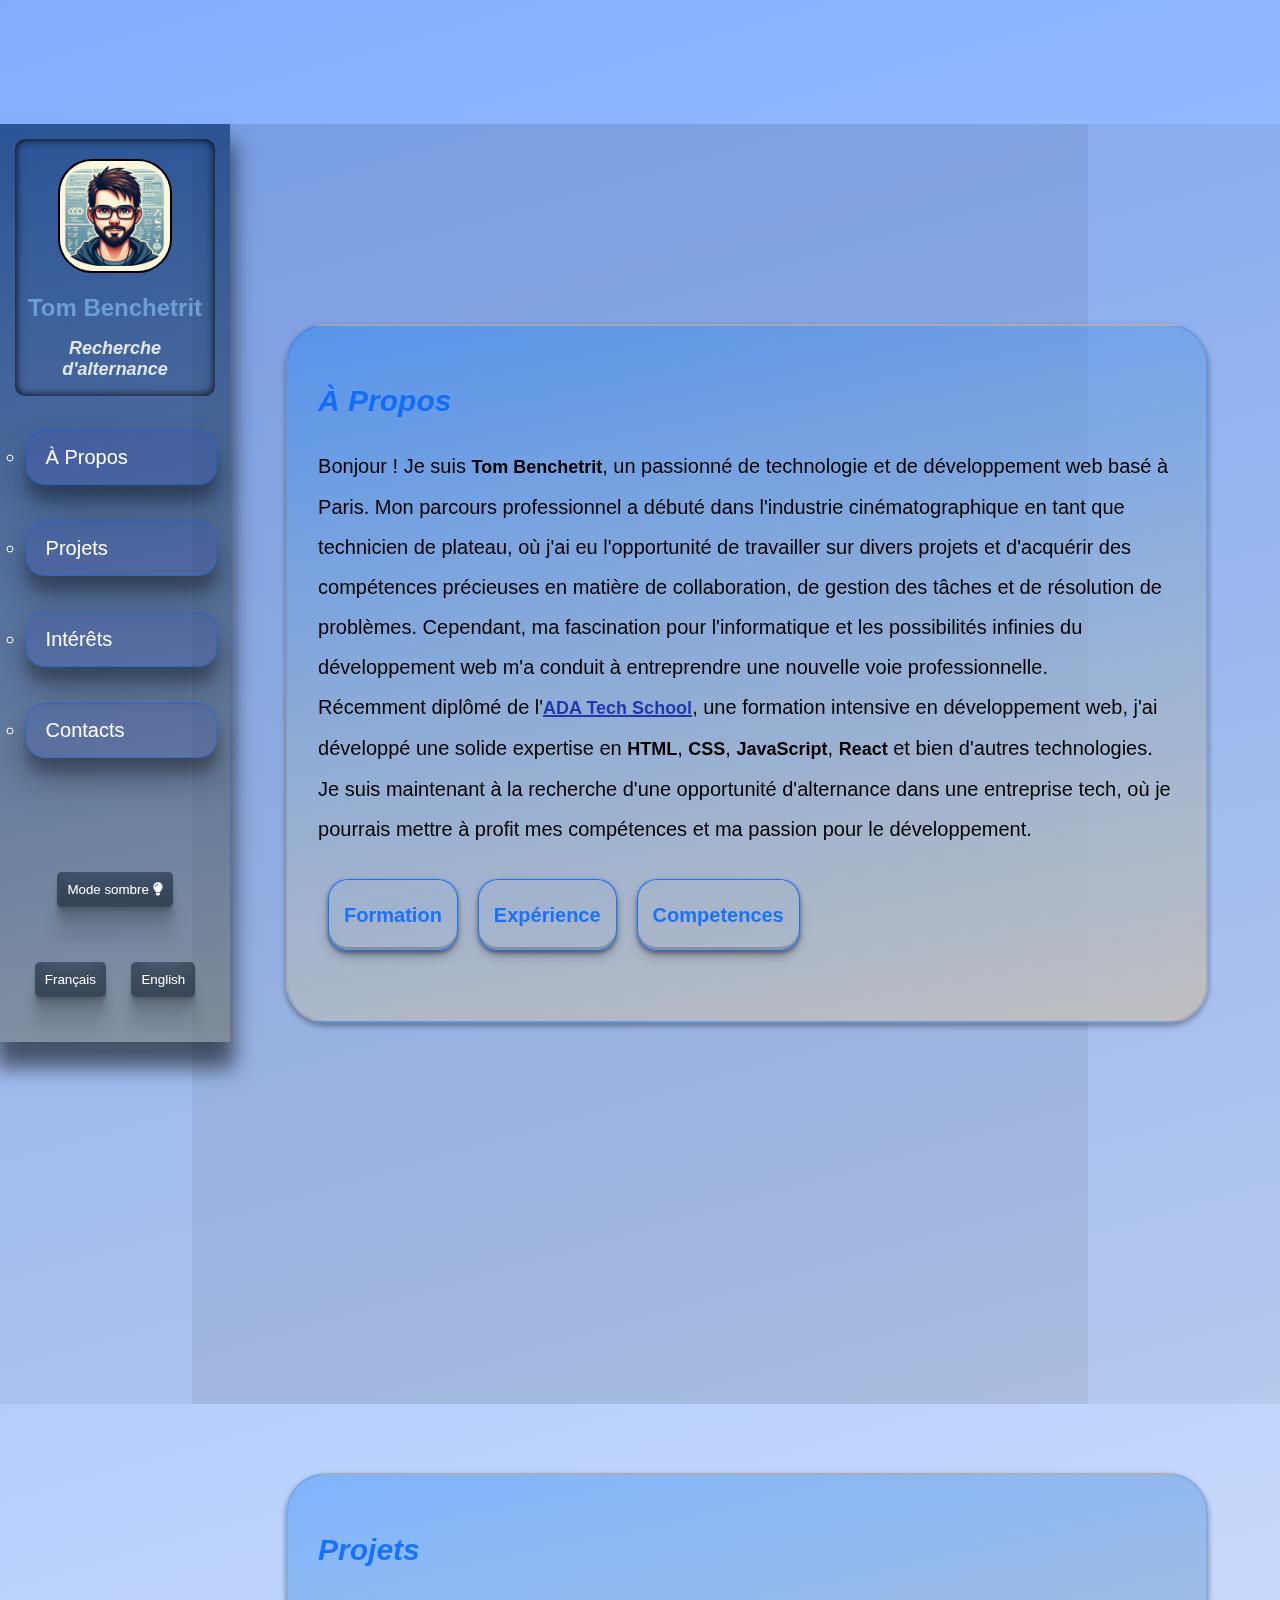
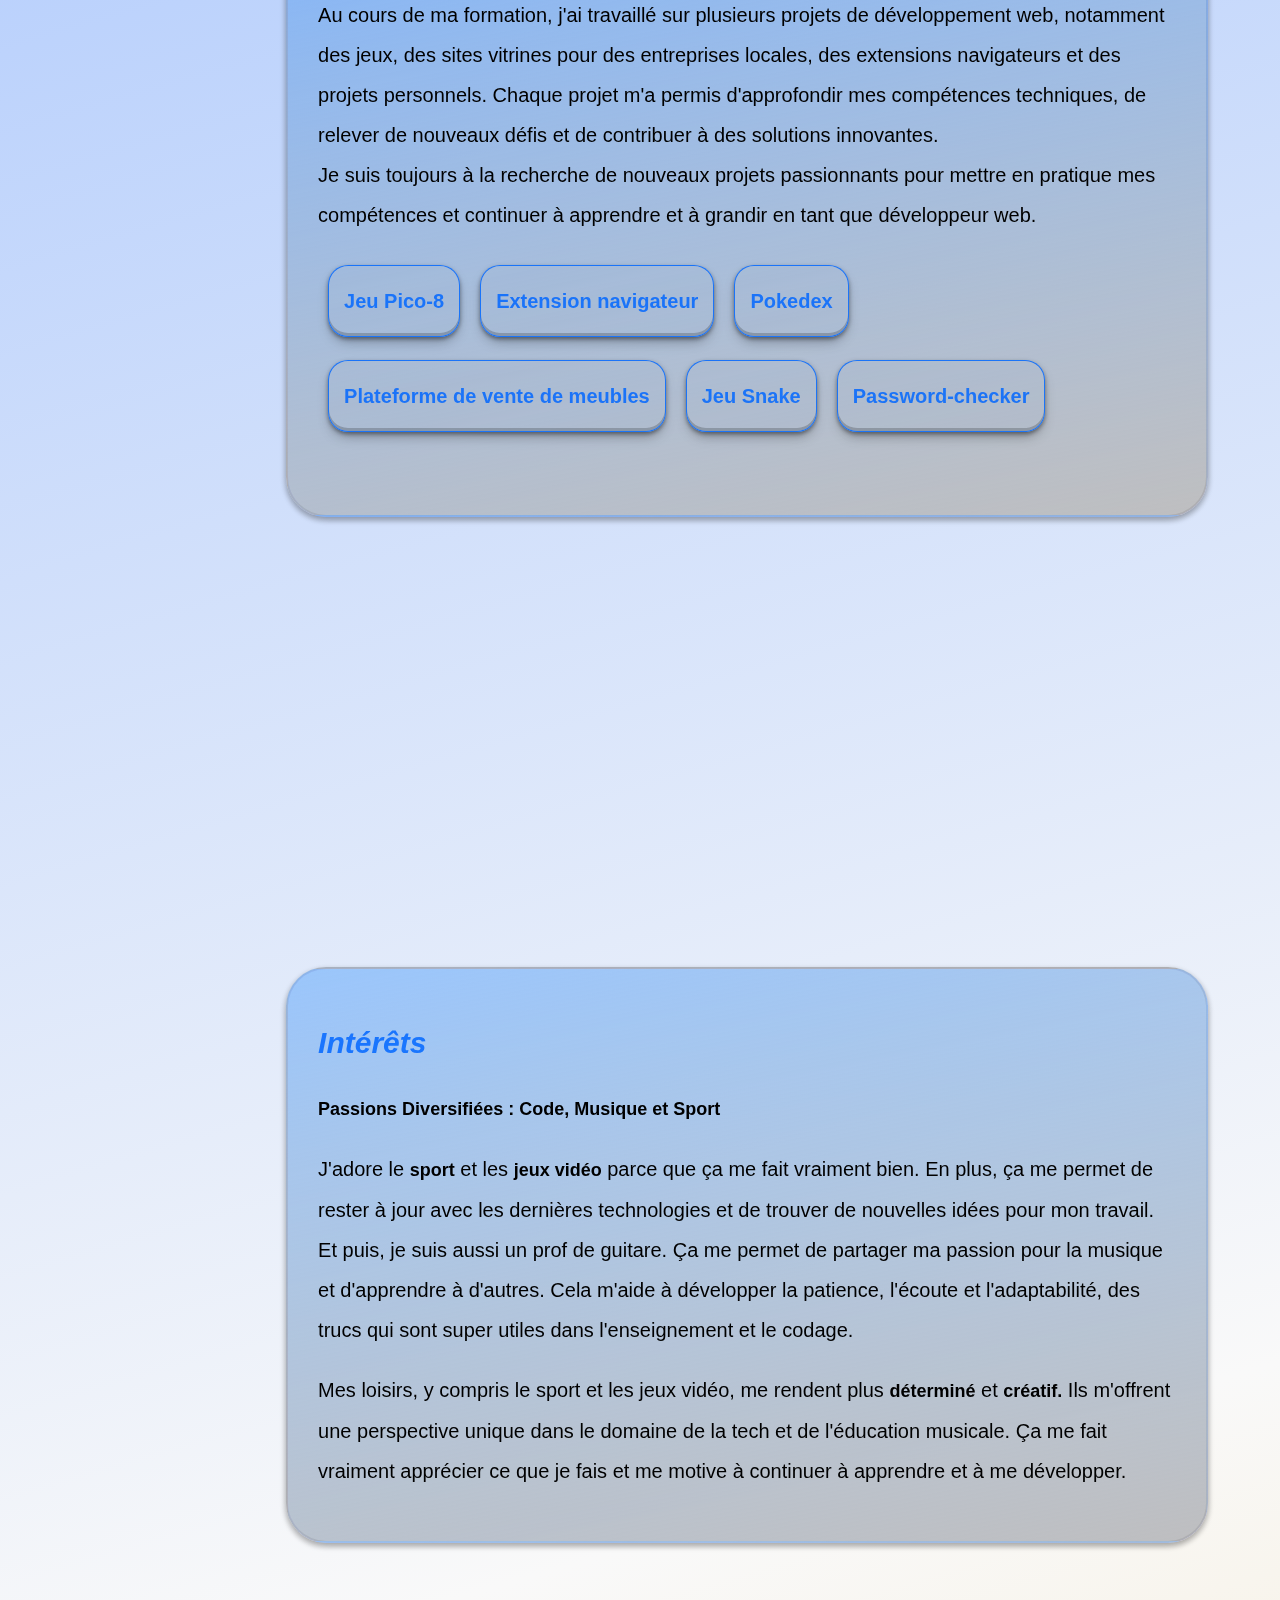
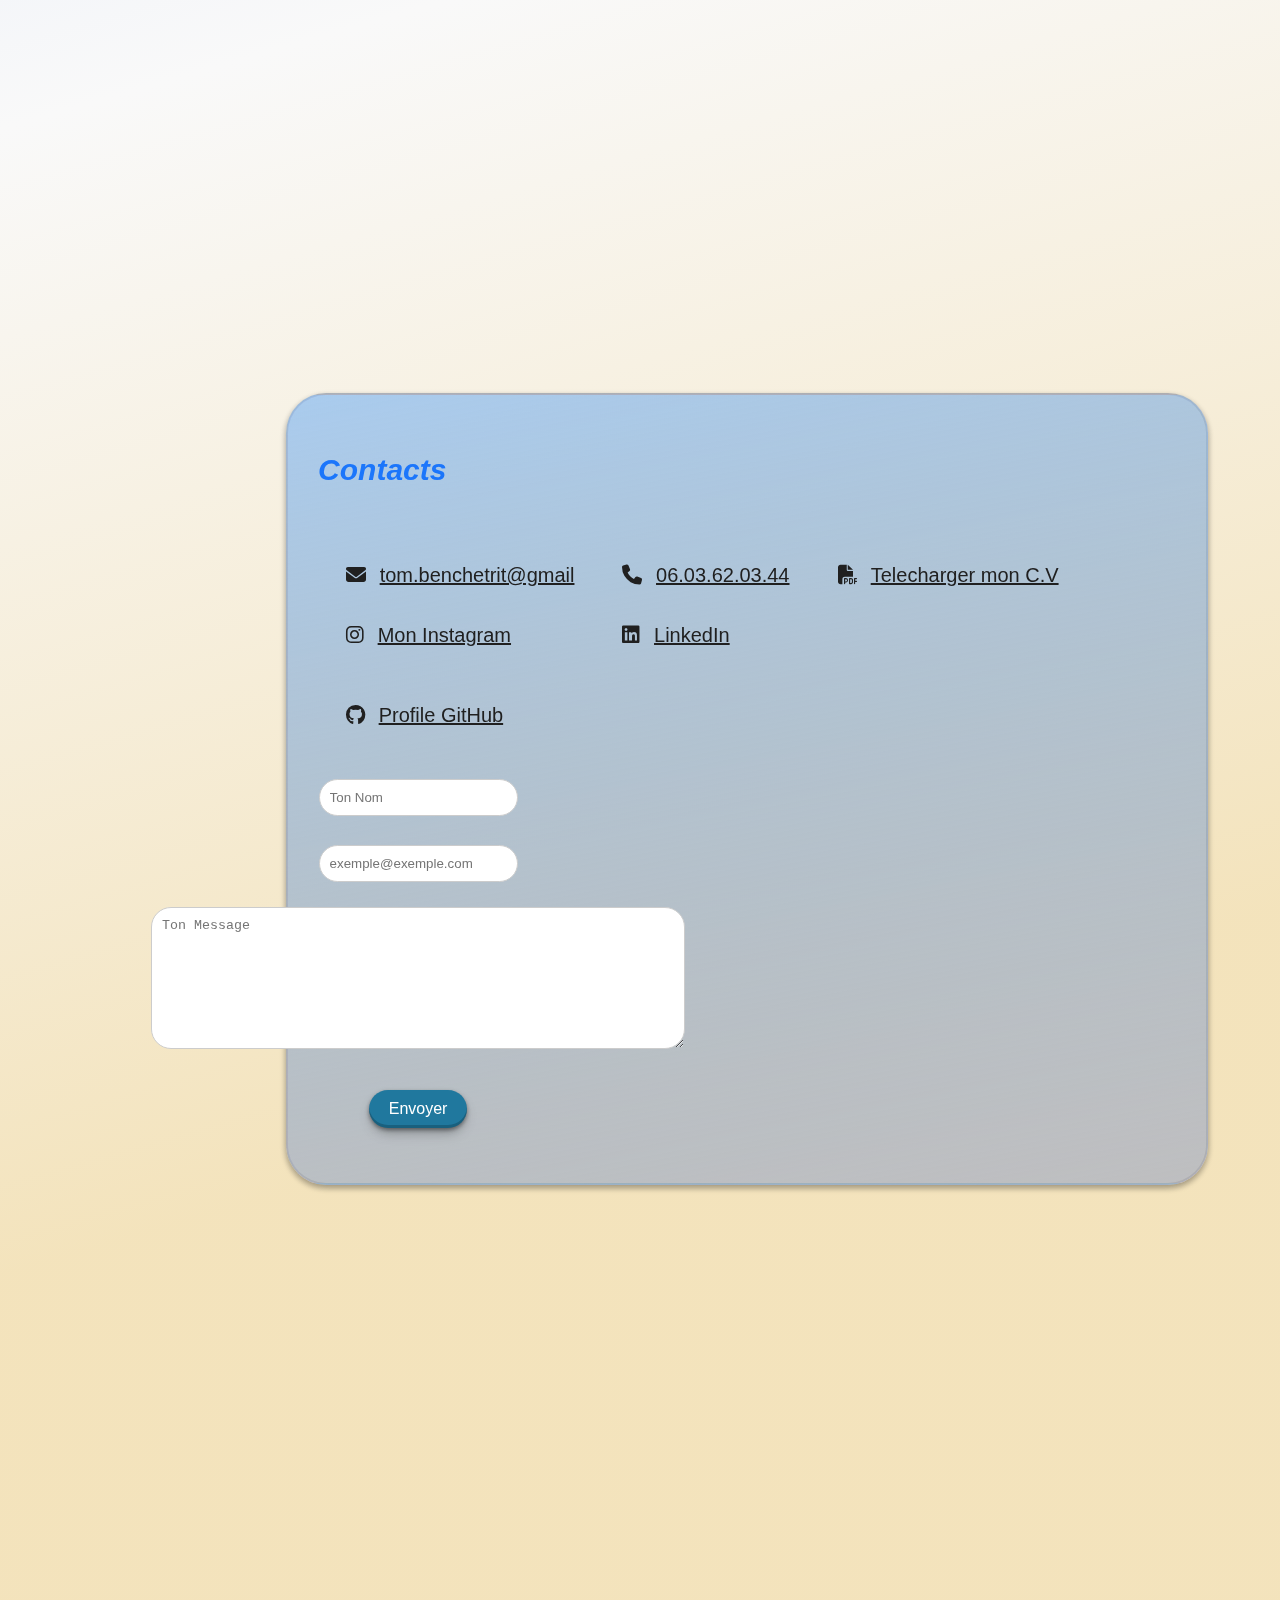
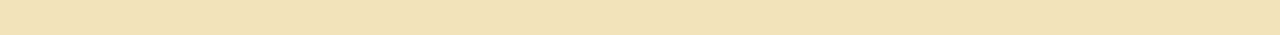
==== commit 9a6a2c93: "petits changements" ====
--- a/index.html
+++ b/index.html
@@ -151,7 +151,7 @@
                     une expérience captivante. Jouez au son parfaitement synchronisé pour créer des mélodies enivrantes
                     et rivalisez avec vos amis dans des défis musicaux palpitants. Avec ses graphismes rétro et sa
                     bande-son entraînante, notre jeu promet des heures de divertissement pour tous les passionnés de
-                    musique et de jeux vidéo ! 🎮
+                    musique et de jeux vidéo ! 🎮 <a href="https://github.com/Stoyots/Guitar_Zero" target="_blank"> le code ICI</a>
                 </p>
                 <!-- Conteneur pour les images -->
                 <div class="project-images">
@@ -171,7 +171,8 @@
                     web. De plus, notre extension se double d'un <strong>gestionnaire de favoris</strong> intuitif, vous
                     permettant de sauvegarder et d'organiser vos découvertes préférées en toute simplicité. Transformez
                     votre navigation en une aventure stimulante et personnalisée avec notre extension navigateur
-                    multifonctionnelle ! 🖥️🎉
+                    multifonctionnelle ! 🖥️🎉 <br>
+                    <a href="https://github.com/Stoyots/Distracteur" target="_blank">Le code ICI</a>
                 </p>
                 <!-- Conteneur pour les images -->
                 <div class="project-images">
@@ -194,7 +195,7 @@
                     <strong>Pokémon</strong> en identifiant un <strong>Pokémon</strong> qui apparaît flou et en noir et
                     blanc. À chaque erreur, le <strong>Pokémon</strong> se défloute un peu plus, vous incitant à affûter
                     vos compétences. Rejoignez-nous dans cette aventure captivante à la découverte des créatures les
-                    plus emblématiques de l'univers <strong>Pokémon</strong> ! 🎮
+                    plus emblématiques de l'univers <strong>Pokémon</strong> ! 🎮 <a href="https://github.com/Stoyots/pokemonFinal" target="_blank">Le code ICI</a>
                     <!-- Conteneur pour les images -->
                 <div class="project-images">
                     <!-- Ajoutez vos images ici -->
@@ -215,8 +216,9 @@
                     efficace entre les huit membres de l'équipe pendant huit jours. Nous encourageons la
                     <strong>contribution</strong> à notre projet et sommes ouverts aux idées et suggestions pour son
                     amélioration continue. 🚀🪑<br>
-                    <a href="https://plateforme-vente-meubles-chaisesvolantes-front.vercel.app/" target="_blank">LE SITE
-                        ICI</a>
+                    <a href="https://plateforme-vente-meubles-chaisesvolantes-front.vercel.app/" target="_blank">Le site ICI
+                        </a> <br>
+                    <a href="https://github.com/Stoyots/Chaise_Volante" target="_blank">Le code ICI</a>
                 </p>
                 <!-- Conteneur pour les images -->
                 <div class="project-images">
@@ -248,15 +250,16 @@
                             <i data-key="ArrowDown" class="fa-solid fa-arrow-down-long"></i>
                         </div>
                     </div> <br>
-
+                    
                     <!-- Description -->
                     <div class="description-snake">
                         <p>Le jeu <strong>Snake</strong> est un classique intemporel. Les joueurs contrôlent un serpent
                             affamé qui se déplace à travers un espace clos, cherchant à se nourrir pour devenir plus
                             long. Chaque repas augmente sa longueur, rendant le jeu à la fois plus stimulant et plus
                             risqué.</p>
-                        <p>Instructions : Utilisez les touches <strong>Z</strong>, <strong>Q</strong>,
-                            <strong>S</strong> et <strong>D</strong> pour diriger le serpent.
+                            <p>Instructions : Utilisez les touches <strong>Z</strong>, <strong>Q</strong>,
+                                <strong>S</strong> et <strong>D</strong> pour diriger le serpent.
+                                <a href="https://github.com/Stoyots/Snake-Game" target="_blank">Le code ICI</a>
                         </p>
 
                     </div>
@@ -271,7 +274,8 @@
                     spéciaux</strong>. Il compare également les mots de passe avec une liste noire de <strong>plusieurs
                     millions de mots de passe</strong> couramment utilisés. Les résultats sont affichés visuellement
                 avec des indicateurs de sécurité, vous permettant de voir si votre mot de passe est sécurisé. L'objectif
-                de cet outil est de promouvoir de meilleures pratiques de sécurité en ligne.
+                de cet outil est de promouvoir de meilleures pratiques de sécurité en ligne. <br>
+                <a href="https://github.com/Stoyots/Password-Security-Checker" target="_blank"> Le code ICI</a>
                 <iframe src="Password-checker\password_checker.html" width="" height=""></iframe>
             </div>
         </div>
@@ -315,9 +319,9 @@
                                     title="LinkedIn"><i class="fab fa-linkedin"></i></a> <a
                                     href="https://www.linkedin.com/in/tom-benchetrit/" target="_blank">LinkedIn</a></li>
                         </div>
-                        <li><a href="https://drive.google.com/file/d/1Nb2T-0VIyCo-MNAcS_OBIivkov06otfb/view?usp=sharing"
+                        <li><a href="https://drive.google.com/file/d/12hgks3MwJx7fb4Wm7Gl93ewowA8leouq/view?usp=sharing"
                                 target="_blank" class="icon" title="Télécharger CV"><i class="fas fa-file-pdf"></i></a>
-                            <a href="https://drive.google.com/file/d/1Nb2T-0VIyCo-MNAcS_OBIivkov06otfb/view?usp=sharing"
+                            <a href="https://drive.google.com/file/d/12hgks3MwJx7fb4Wm7Gl93ewowA8leouq/view?usp=sharing"
                                 target="_blank">Telecharger mon C.V</a>
                         </li>
                         <li>
--- a/styles.css
+++ b/styles.css
@@ -58,6 +58,14 @@
 
 strong{
     font-size: large;
+}
+
+a{
+    color: #0019a5cb;
+}
+
+.dark-mode a{
+    color: #9faeffd7;
 }
 
 
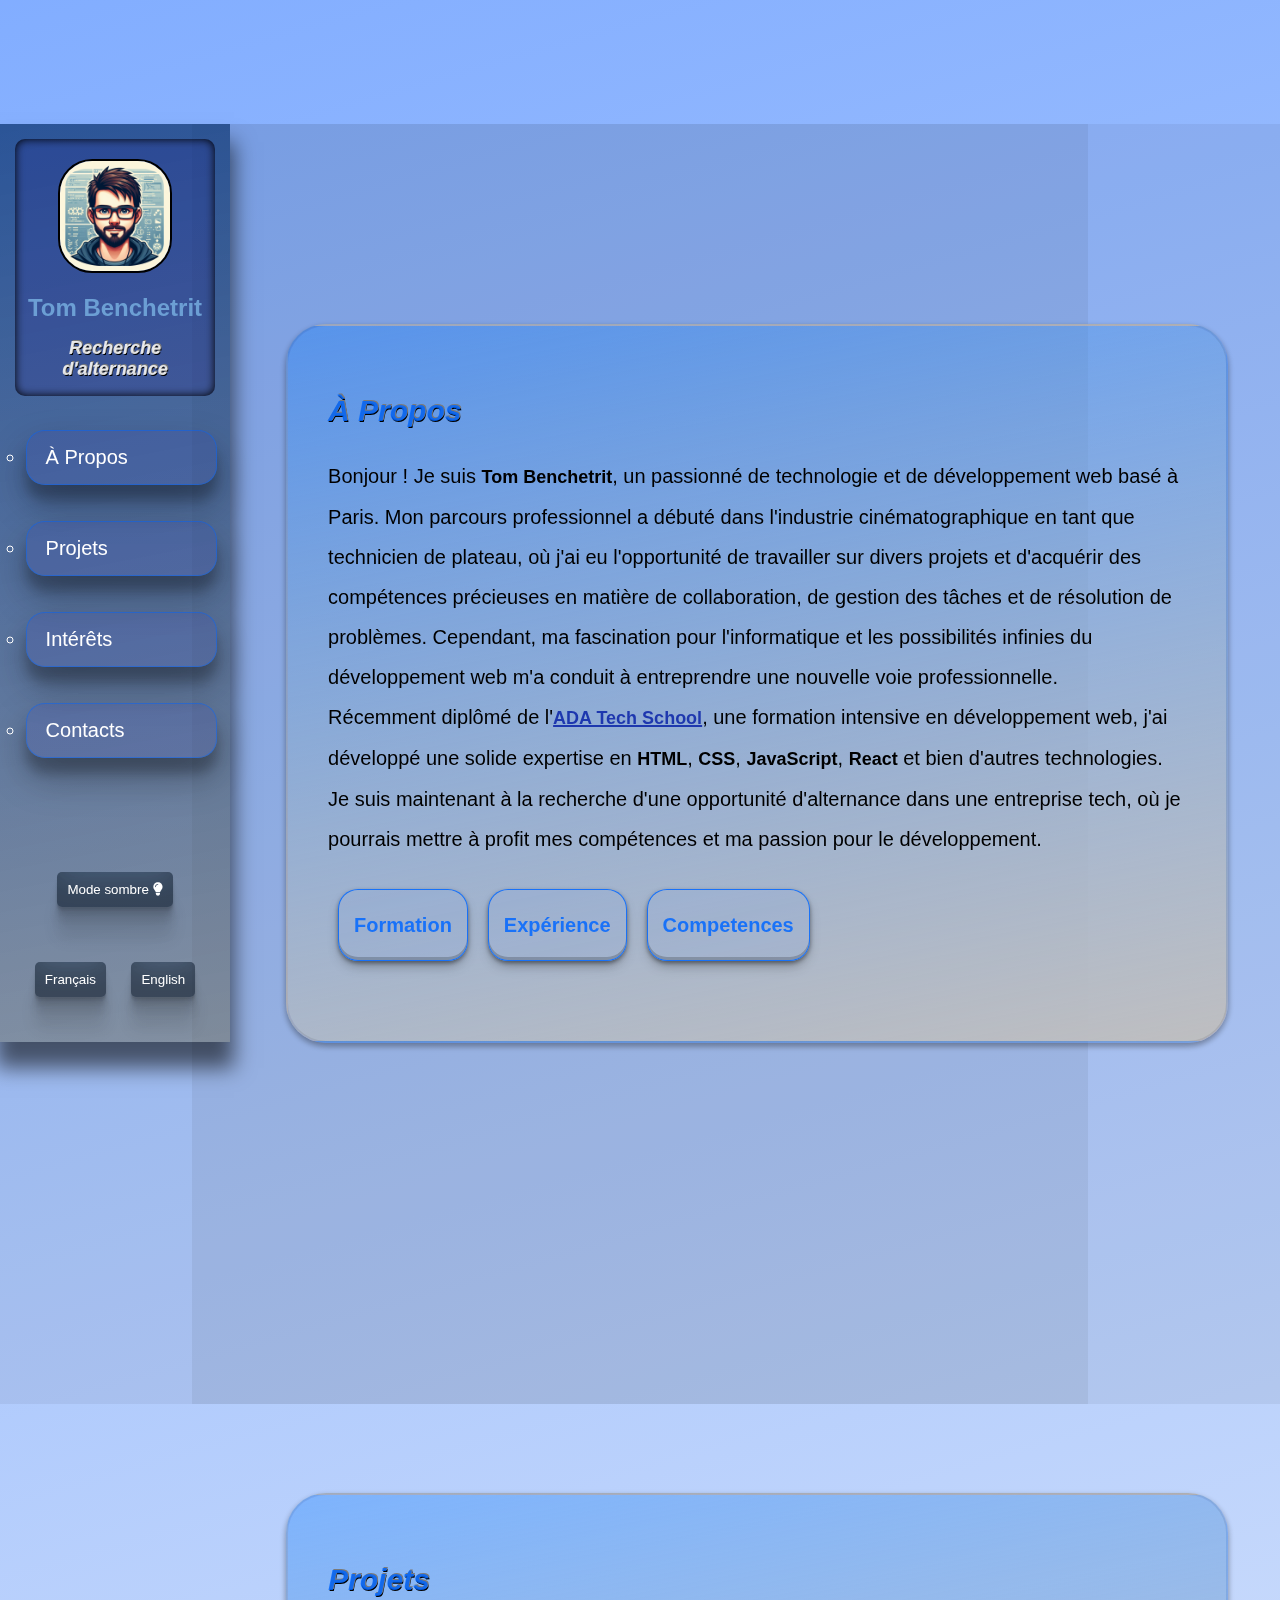
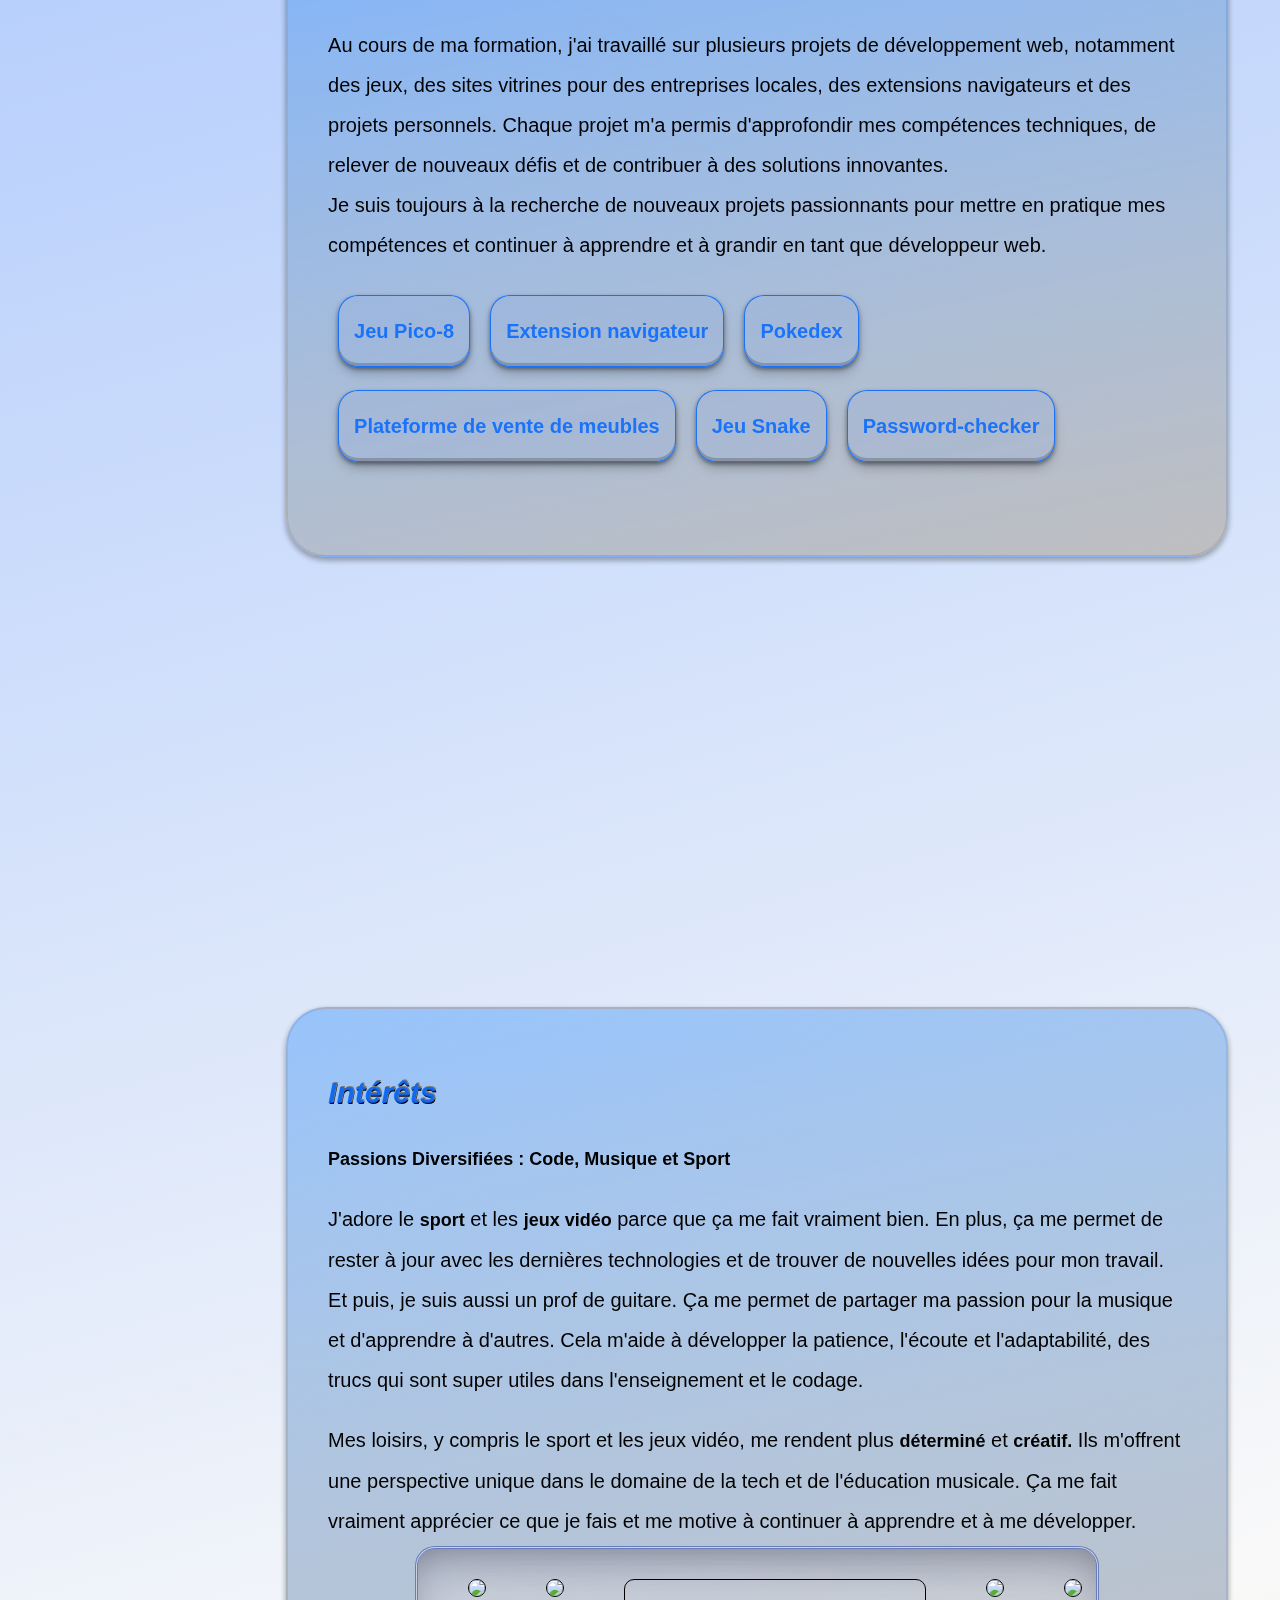
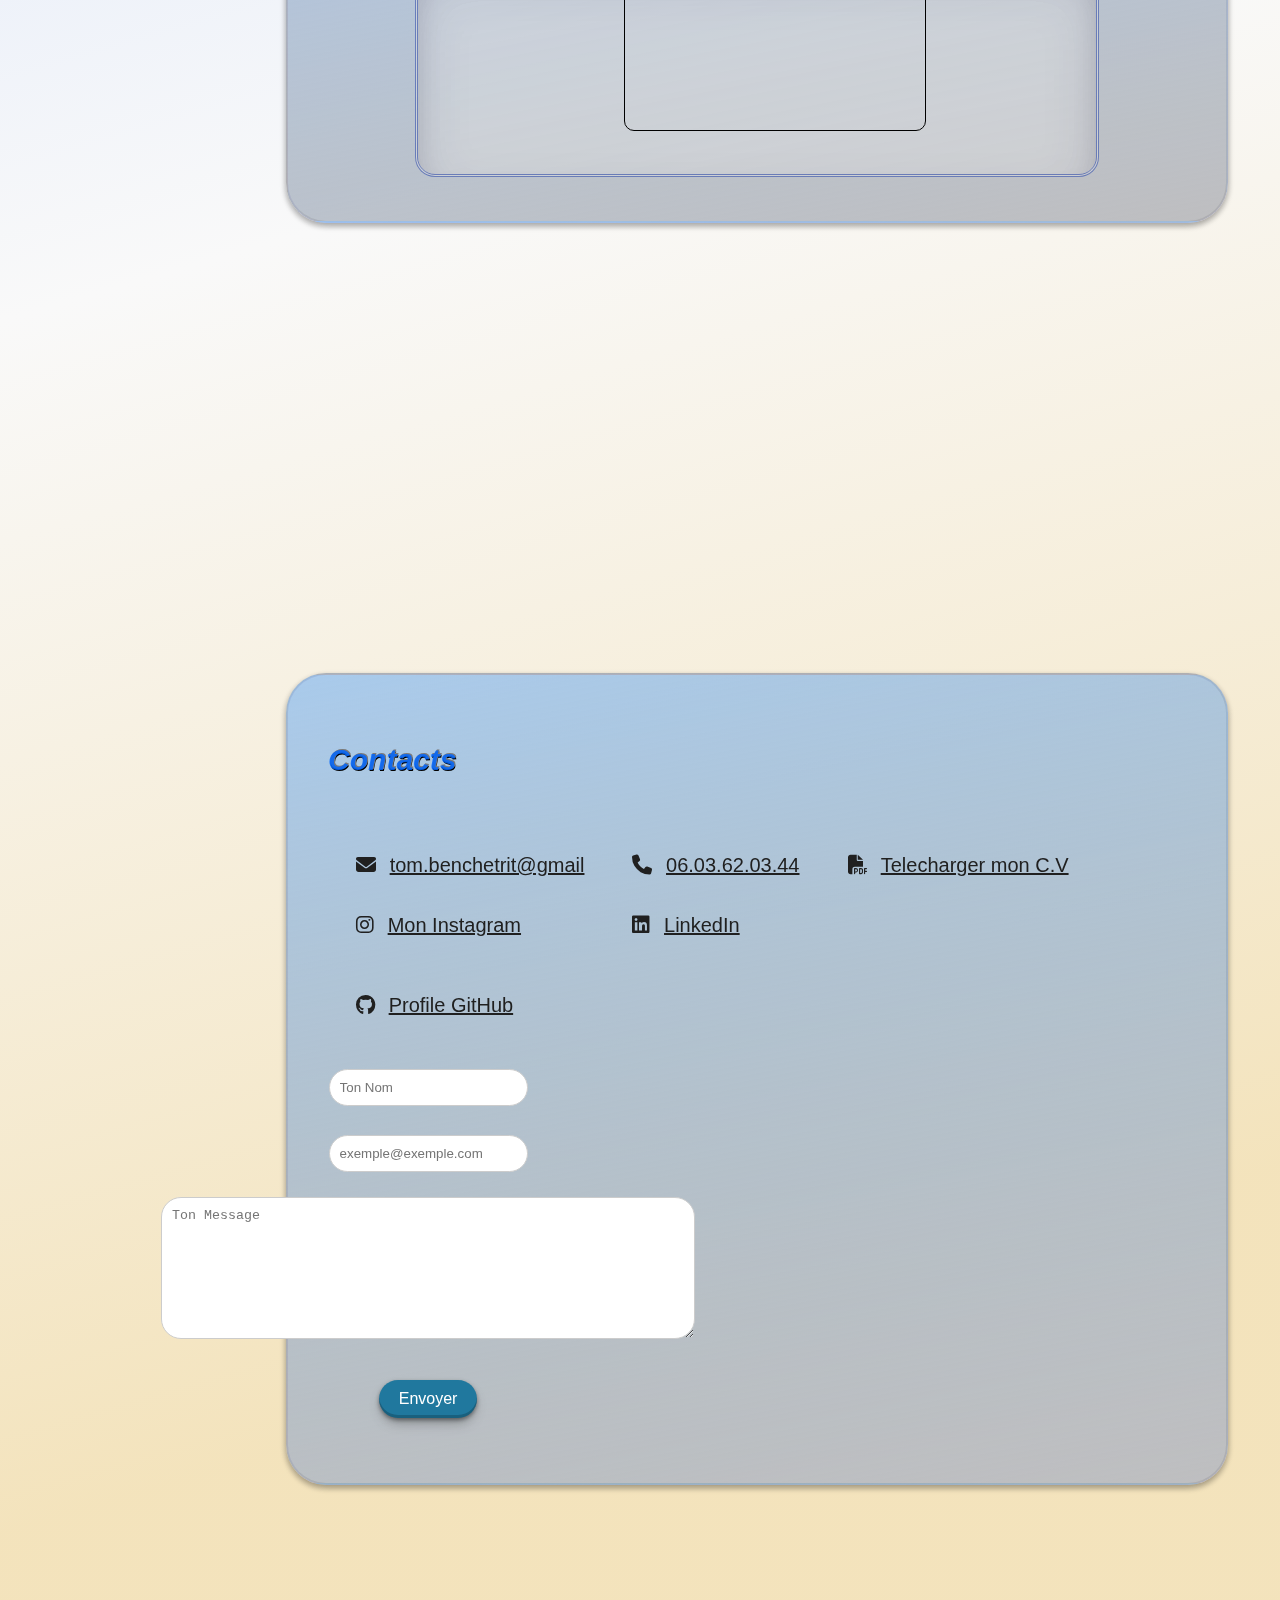
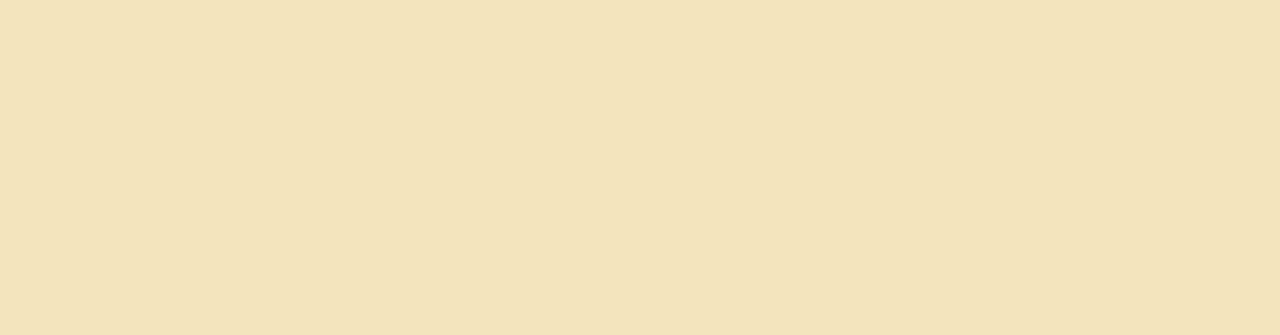
==== commit 16d97626: "implementation du carousel" ====
--- a/index.html
+++ b/index.html
@@ -47,7 +47,9 @@
                 technicien de plateau, où j'ai eu l'opportunité de travailler sur divers projets et d'acquérir des
                 compétences précieuses en matière de collaboration, de gestion des tâches et de résolution de problèmes.
                 Cependant, ma fascination pour l'informatique et les possibilités infinies du développement web m'a
-                conduit à entreprendre une nouvelle voie professionnelle.<br> Récemment diplômé de l'<a href="https://adatechschool.fr/" target="_blank"><strong>ADA Tech School</strong></a>, une formation intensive en développement web, j'ai développé une solide expertise
+                conduit à entreprendre une nouvelle voie professionnelle.<br> Récemment diplômé de l'<a
+                    href="https://adatechschool.fr/" target="_blank"><strong>ADA Tech School</strong></a>, une formation
+                intensive en développement web, j'ai développé une solide expertise
                 en <strong>HTML</strong>, <strong>CSS</strong>, <strong>JavaScript</strong>, <strong>React</strong> et
                 bien d'autres technologies. Je suis maintenant à la recherche d'une opportunité d'alternance dans une
                 entreprise tech, où je pourrais mettre à profit mes compétences et ma passion pour le développement.</p>
@@ -61,15 +63,16 @@
             <div id="formation-content" class="sub-section-propos">
                 <h3>Formation</h3>
                 <p><strong>Formation en Développement Web à l'Adatechschool</strong><br>
-                    <img src="./img/ada-tech-school.png" alt="" height="35vh">
-                    Mon aventure à l'<a href="https://adatechschool.fr/" target="_blank">ADA Tech School</a> a été le tremplin de ma reconversion professionnelle, me fournissant
+                    <img src="./img/ada-tech-school.png" alt="" height="35vh"> <br>
+                    Mon aventure à l'<a href="https://adatechschool.fr/" target="_blank">ADA Tech School</a> a été le
+                    tremplin de ma reconversion professionnelle, me fournissant
                     une solide base en <strong>HTML</strong>, <strong>CSS</strong>, et <strong>JavaScript</strong>.
                     Cette expérience m'a permis de plonger dans le monde du développement web, avec une pédagogie
                     inspirée de Montessori qui encourage l'apprentissage autonome et le développement de compétences
                     essentielles telles que la <strong>résolution de problèmes</strong>, la
                     <strong>collaboration</strong>, et la <strong>pensée critique</strong>.<br><br>
                     <strong>Expérience en Cinéma à l'EICAR</strong><br>
-                    <img src="./img/156832816-9beb570a161f7b15d0df0bdacbea28dd032a9520.png" alt="" height="55vh">
+                    <img src="./img/156832816-9beb570a161f7b15d0df0bdacbea28dd032a9520.png" alt="" height="55vh"> <br>
                     Avant de m'orienter vers la tech, j'ai exploré le monde du cinéma. grâce à ma formation à l'EICAR,
                     j'ai passé huit ans à développer mon art de la narration et à collaborer sur divers projets
                     créatifs. Cette période m'a équipé d'une approche unique pour raconter des histoires visuelles et a
@@ -151,7 +154,8 @@
                     une expérience captivante. Jouez au son parfaitement synchronisé pour créer des mélodies enivrantes
                     et rivalisez avec vos amis dans des défis musicaux palpitants. Avec ses graphismes rétro et sa
                     bande-son entraînante, notre jeu promet des heures de divertissement pour tous les passionnés de
-                    musique et de jeux vidéo ! 🎮 <a href="https://github.com/Stoyots/Guitar_Zero" target="_blank"> le code ICI</a>
+                    musique et de jeux vidéo ! 🎮 <a href="https://github.com/Stoyots/Guitar_Zero" target="_blank"> le
+                        code ICI</a>
                 </p>
                 <!-- Conteneur pour les images -->
                 <div class="project-images">
@@ -195,7 +199,8 @@
                     <strong>Pokémon</strong> en identifiant un <strong>Pokémon</strong> qui apparaît flou et en noir et
                     blanc. À chaque erreur, le <strong>Pokémon</strong> se défloute un peu plus, vous incitant à affûter
                     vos compétences. Rejoignez-nous dans cette aventure captivante à la découverte des créatures les
-                    plus emblématiques de l'univers <strong>Pokémon</strong> ! 🎮 <a href="https://github.com/Stoyots/pokemonFinal" target="_blank">Le code ICI</a>
+                    plus emblématiques de l'univers <strong>Pokémon</strong> ! 🎮 <a
+                        href="https://github.com/Stoyots/pokemonFinal" target="_blank">Le code ICI</a>
                     <!-- Conteneur pour les images -->
                 <div class="project-images">
                     <!-- Ajoutez vos images ici -->
@@ -216,9 +221,9 @@
                     efficace entre les huit membres de l'équipe pendant huit jours. Nous encourageons la
                     <strong>contribution</strong> à notre projet et sommes ouverts aux idées et suggestions pour son
                     amélioration continue. 🚀🪑<br>
-                    <a href="https://plateforme-vente-meubles-chaisesvolantes-front.vercel.app/" target="_blank">Le site ICI
-                        </a> <br>
-                    <a href="https://github.com/Stoyots/Chaise_Volante" target="_blank">Le code ICI</a>
+                    <a href="https://plateforme-vente-meubles-chaisesvolantes-front.vercel.app/" target="_blank">Le site
+                        ICI
+                    </a> <br>
                 </p>
                 <!-- Conteneur pour les images -->
                 <div class="project-images">
@@ -250,16 +255,17 @@
                             <i data-key="ArrowDown" class="fa-solid fa-arrow-down-long"></i>
                         </div>
                     </div> <br>
-                    
+
                     <!-- Description -->
                     <div class="description-snake">
                         <p>Le jeu <strong>Snake</strong> est un classique intemporel. Les joueurs contrôlent un serpent
                             affamé qui se déplace à travers un espace clos, cherchant à se nourrir pour devenir plus
                             long. Chaque repas augmente sa longueur, rendant le jeu à la fois plus stimulant et plus
                             risqué.</p>
-                            <p>Instructions : Utilisez les touches <strong>Z</strong>, <strong>Q</strong>,
-                                <strong>S</strong> et <strong>D</strong> pour diriger le serpent.
-                                <a href="https://github.com/Stoyots/Snake-Game" target="_blank">Le code ICI</a>
+                        <p>Instructions : Utilisez les touches <strong>Z</strong>, <strong>Q</strong>,
+                            <strong>S</strong> et <strong>D</strong> pour diriger le serpent. <br>
+                            <a href="https://github.com/Stoyots/Snake-Game" target="_blank">Le code ICI</a><br>
+                            <a href="https://stoyots.github.io/Snake-Game/" target="_blank">Le Site ICI</a>
                         </p>
 
                     </div>
@@ -296,6 +302,40 @@
                 une perspective unique dans le domaine de la tech et de l'éducation musicale. Ça me fait vraiment
                 apprécier ce que je fais et me motive à continuer à apprendre et à me développer.
             </p>
+            <div class="top-container">
+                <div class="wrapper-carousel">
+                    <div class="track-carousel">
+                        <div class="logo-carousel">
+                            <img src="./img/received_667381970416634-01.jpeg" />
+                            <div class="title">Plateau de tournage</div>
+                        </div>
+                        <div class="logo-carousel">
+                            <img src="./img/3D-office.png" />
+                            <div class="title">Mon bureau en 3D</div>
+                        </div>
+                        <div class="logo-carousel">
+                            <video src="./img/FINAL ANIMATION0001-0300.mp4" autoplay loop muted></video>
+                            <div class="title">Exercice de 3D</div>
+                        </div>
+                        <div class="logo-carousel">
+                            <img src="./img/MULTITRACK-TOOLS.png" />
+                            <div class="title">Logiciel de musique</div>
+                        </div>
+                        <div class="logo-carousel">
+                            <img src="./img/adobe-premiere-Download-Adobe-Premiere-Pro-for-Windows.jpg" />
+                            <div class="title">Logiciel de montage</div>
+                        </div>
+                        <div class="logo-carousel">
+                            <img src="./img/Basic-Guitar-Chords-1-1024x737.jpg" />
+                            <div class="title">Guitar classes</div>
+                        </div>   
+                        <div class="logo-carousel">
+                            <img src="./img/basketball.jpg" />
+                            <div class="title">Entrainement de Basketball</div>
+                        </div>
+                    </div>
+                </div>
+            </div>
         </div>
 
         <div id="section4" class="section">
--- a/styles.css
+++ b/styles.css
@@ -50,6 +50,9 @@
     font-size: 30px;
     font-style:italic;
     color: #0066ffd7;
+    text-shadow: 
+    1px -1px 0 rgb(122, 122, 122),  /*top-right shadow */
+    1px 1px 0 rgb(0, 0, 0);   /* bottom-right shadow */
 }
 
 .dark-mode h2{
@@ -57,7 +60,7 @@
 }
 
 strong{
-    font-size: large;
+    font-size:large;
 }
 
 a{
@@ -129,6 +132,7 @@
     border-radius: 10px; /* Coins arrondis pour un aspect plus moderne */
     text-align: center; /* Centrer le texte horizontalement */
     color: #000c50; /* Couleur de texte foncée pour une bonne lisibilité */
+    background-color: #221a8d33;
 }
 
 .Presentation h1 {
@@ -238,13 +242,13 @@
     transition: 0.5s ease;
     scroll-snap-align: center;
     line-height: 200%;
-    padding: 30px;
+    padding: 40px;
     width: 67vw;
     margin-left: min(22%);
     margin-top: 36vh;
     margin-bottom: 50vh;
     margin-right: 12vw;
-    background: linear-gradient(349deg, rgb(255, 236, 196) 0%, rgba(34, 94, 204, 0.575) 100%);
+    background: linear-gradient(349deg, rgb(255, 236, 196) 0%, rgba(67, 123, 228, 0.575) 100%);
     background: rgb(194, 201, 224);
     background: linear-gradient(349deg, rgb(190, 190, 192) 0%, rgba(0, 119, 255, 0.315) 100%);
     border-radius: 40px;
@@ -420,7 +424,7 @@
     margin-bottom: 10px;
     display: inline-block;
     padding: 15px;
-    background-color: #8eabca1e;
+    background-color: #84a1df2f;
     border-radius: 20px;
     transition: 0.5s ease;
     box-shadow: rgba(0, 0, 0, 0.4) 0px 2px 4px, rgba(0, 0, 0, 0.3) 0px 7px 13px -3px, rgba(0, 0, 0, 0.2) 0px -3px 0px inset;
@@ -619,6 +623,112 @@
     scale: auto;
 }
 
+/* CAROUSEL  */
+.top-container{
+    margin: 30px;
+	height: 20vh;
+	display: flex;
+	align-items: center;
+	justify-content: center;
+    border-radius: 20px;
+}
+
+.wrapper-carousel {
+	background-color: #e1e2e277;
+	height: auto;
+	overflow: hidden;
+	position: relative;
+	width: 80%;
+	display: flex;
+	align-items: center;
+	padding: 0 20px;
+    border-radius: 20px;
+    border-style:double ;
+    border-width: 3px;
+    border-color: #0f309e85;
+    box-shadow: rgba(50, 50, 93, 0.25) 0px 30px 60px -12px inset, rgba(0, 0, 0, 0.3) 0px 18px 36px -18px inset;
+}
+
+.wrapper-carousel:before, .wrapper-carousel:after {
+	content: "";
+	position: absolute;
+	height: auto;
+	width: 150px;
+	z-index: 9999;
+}
+
+.wrapper-carousel:after {
+	right: 0;
+	top: 0;
+	transform: rotateZ(180deg);
+} 
+
+ .wrapper-carousel:before {
+	left: 0;
+	top: 0;
+}
+
+.wrapper-carousel .track-carousel {
+	display: flex;
+	width: calc(150px * 10);
+	animation: scroll 10s 0.5s linear infinite;
+}
+
+.wrapper-carousel .track-carousel {
+    display: flex;
+    width: calc(200px * 8); /* Largeur totale des éléments dupliqués */
+    animation: scroll 24s linear infinite;
+}
+
+
+.wrapper-carousel .logo-carousel img {
+    margin: 30px; /* Ajuste l'espace entre les images */
+    height: 150px;
+    border-radius: 10px;
+    border-width: 1px;
+    border-color: #000000;
+    border-style: solid;
+}
+
+.wrapper-carousel .logo-carousel video {
+    margin: 30px;
+    height: 150px;
+    border-radius: 10px;
+    border-width: 1px;
+    border-color: #000000;
+    border-style: solid;
+}
+
+.logo-carousel:hover {
+    filter: brightness(50%); /* Assombrit l'image */
+    cursor: auto;
+    scale: 108%;
+}
+
+.logo-carousel .title {
+    position: absolute;
+    top: 50%;
+    left: 50%;
+    transform: translate(-50%, -50%);
+    color: rgb(255, 255, 255);
+    font-size: 25px;
+    opacity: 0;
+    transition: opacity 0.3s ease;
+}
+
+.logo-carousel:hover .title {
+    opacity: 1; /* Affiche le titre */
+}
+
+@keyframes scroll {
+    from {
+        transform: translateX(0);
+    }
+    to {
+        transform: translateX(calc(-200px * 8)); /* Ajuste cette valeur en fonction de la largeur totale des éléments dupliqués */
+    }
+}
+   
 body {
     animation: theme 21s linear infinite;
 
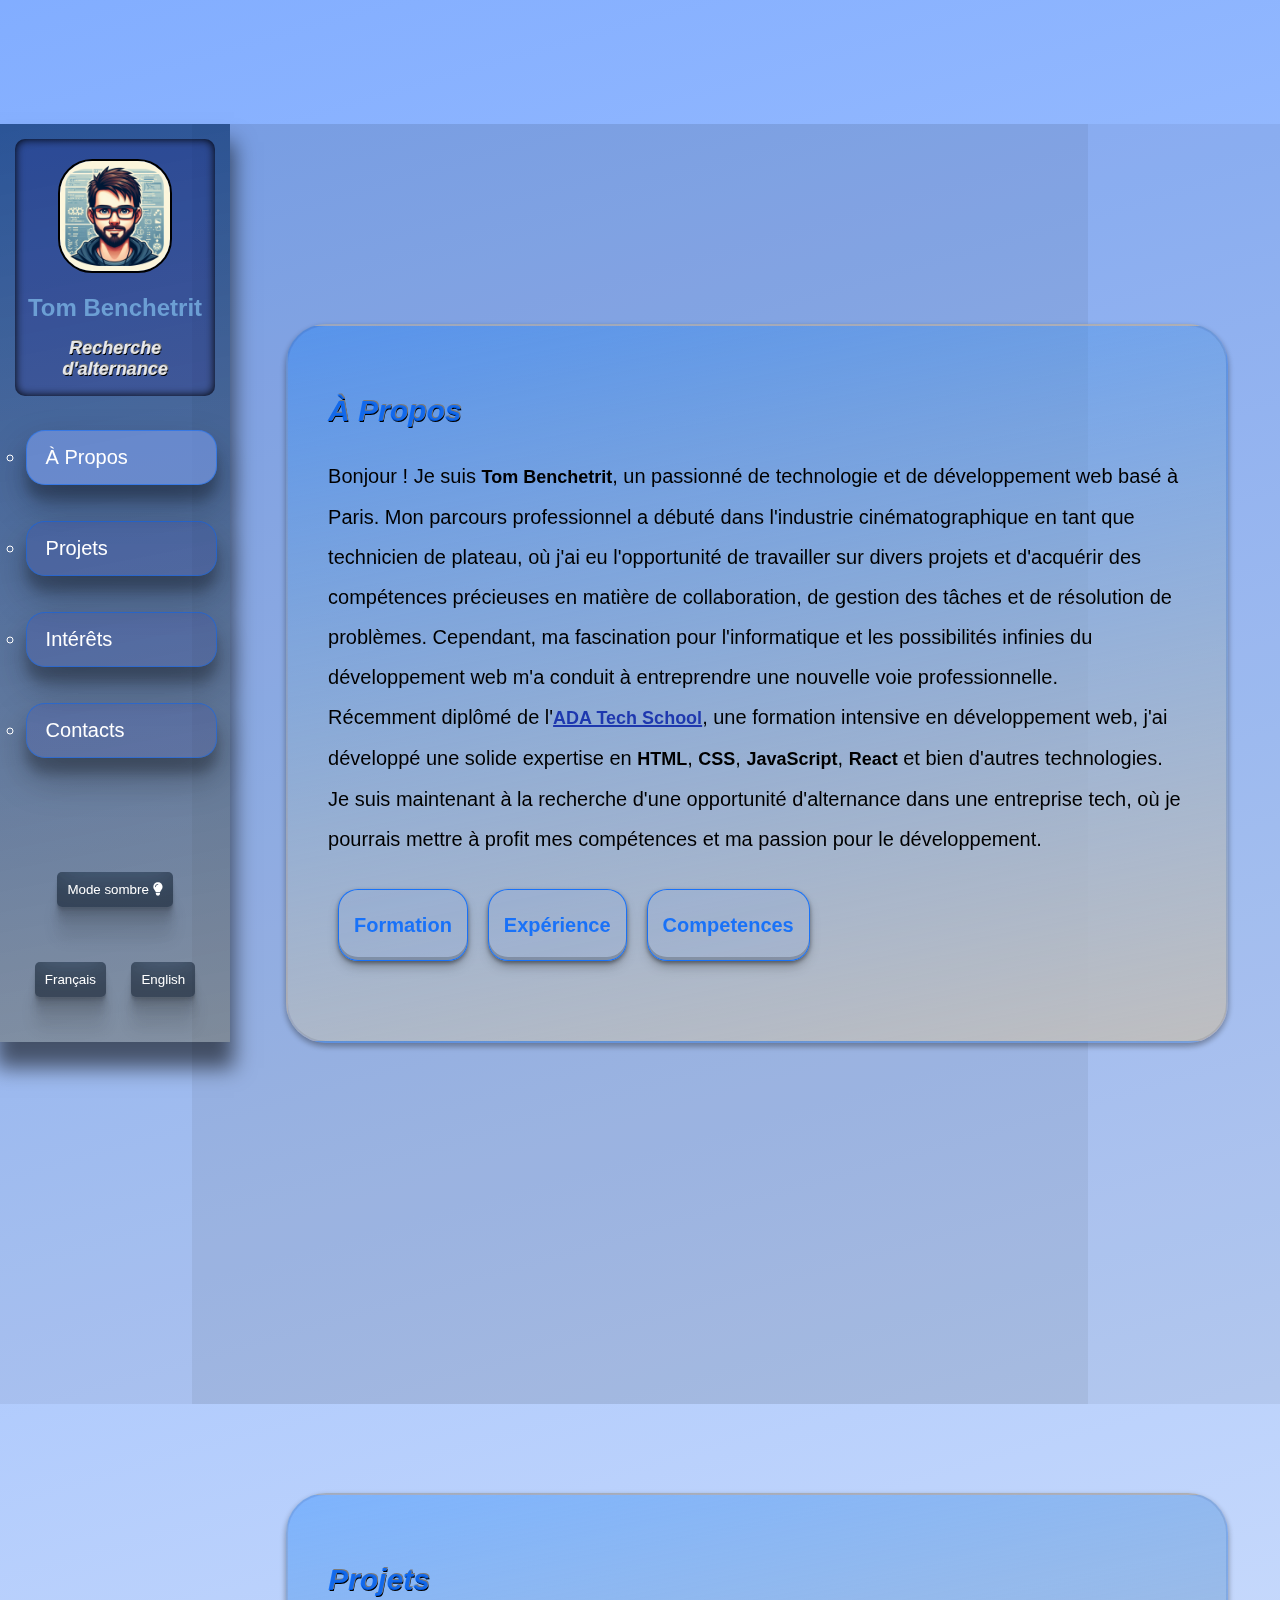
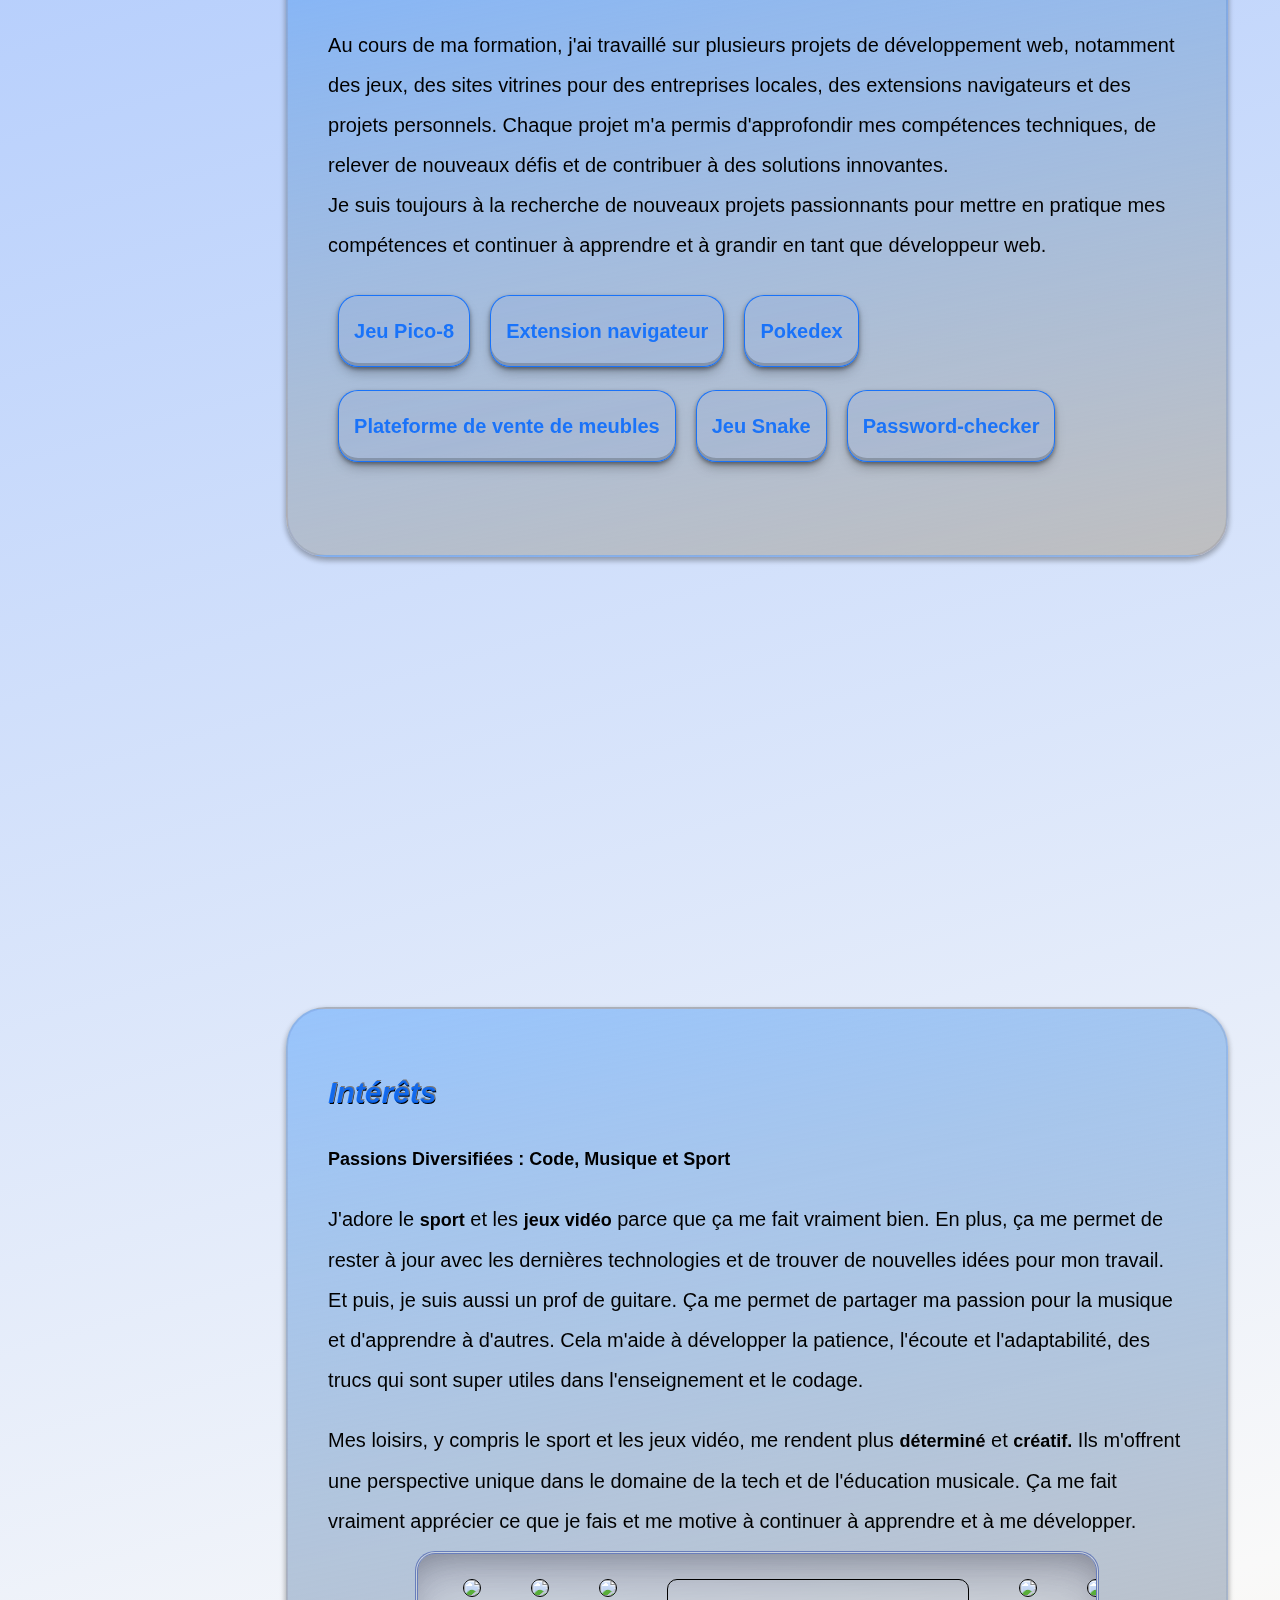
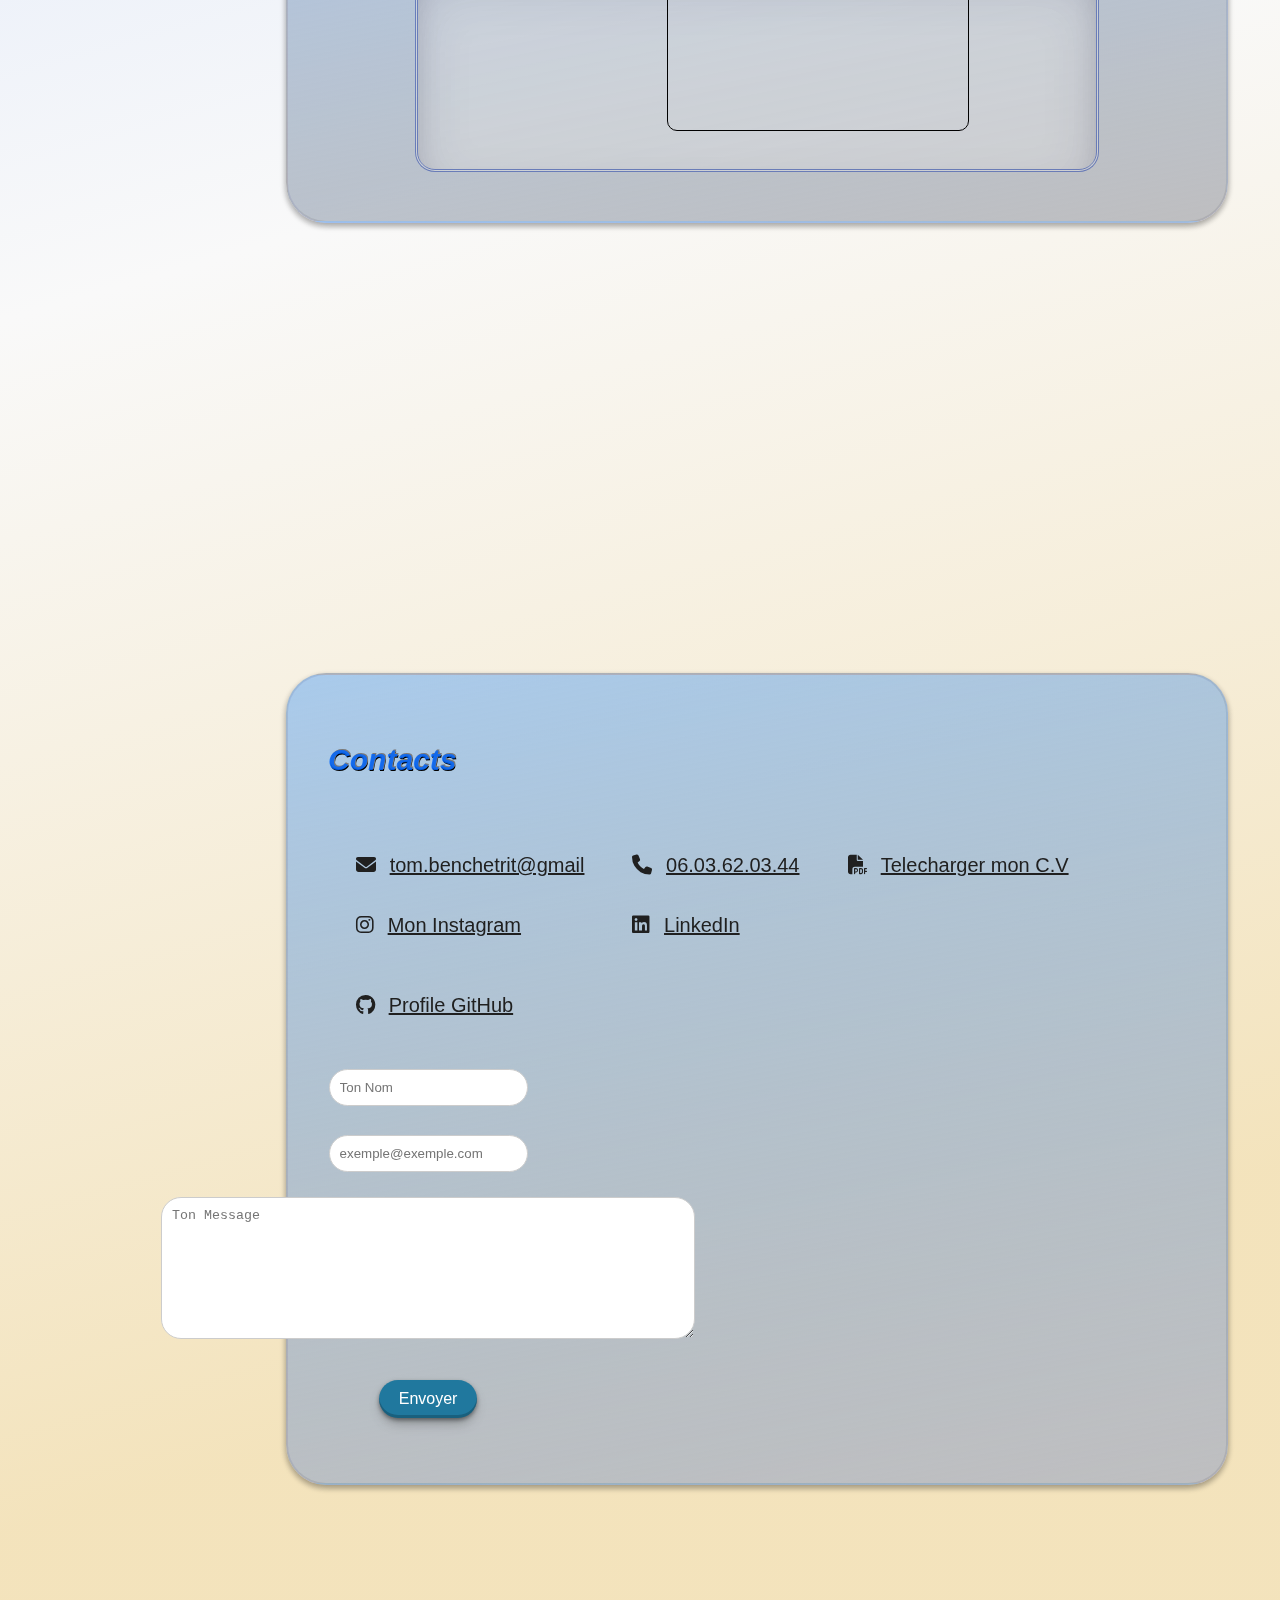
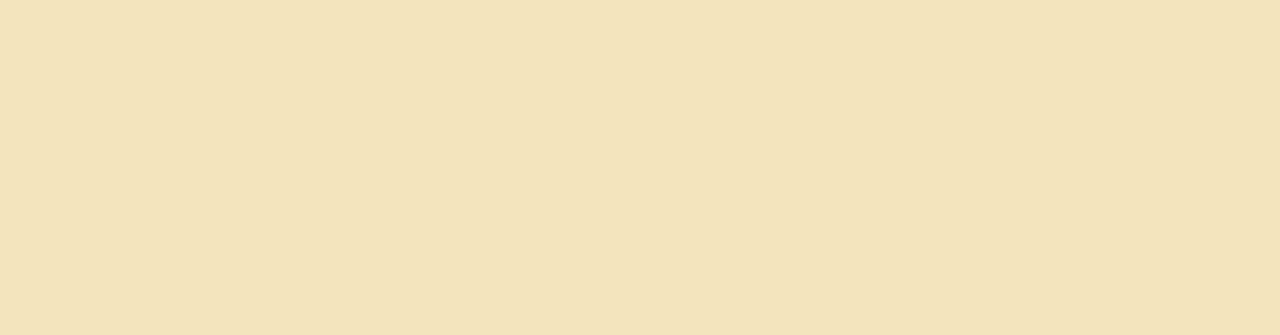
==== commit a1681423: "petites modifs" ====
--- a/index.html
+++ b/index.html
@@ -327,11 +327,11 @@
                         </div>
                         <div class="logo-carousel">
                             <img src="./img/Basic-Guitar-Chords-1-1024x737.jpg" />
-                            <div class="title">Guitar classes</div>
+                            <div class="title">Enseignement de la guitare</div>
                         </div>   
                         <div class="logo-carousel">
                             <img src="./img/basketball.jpg" />
-                            <div class="title">Entrainement de Basketball</div>
+                            <div class="title">Sports</div>
                         </div>
                     </div>
                 </div>
--- a/styles.css
+++ b/styles.css
@@ -682,7 +682,7 @@
 
 
 .wrapper-carousel .logo-carousel img {
-    margin: 30px; /* Ajuste l'espace entre les images */
+    margin: 25px; /* Ajuste l'espace entre les images */
     height: 150px;
     border-radius: 10px;
     border-width: 1px;
@@ -691,7 +691,7 @@
 }
 
 .wrapper-carousel .logo-carousel video {
-    margin: 30px;
+    margin: 25px;
     height: 150px;
     border-radius: 10px;
     border-width: 1px;
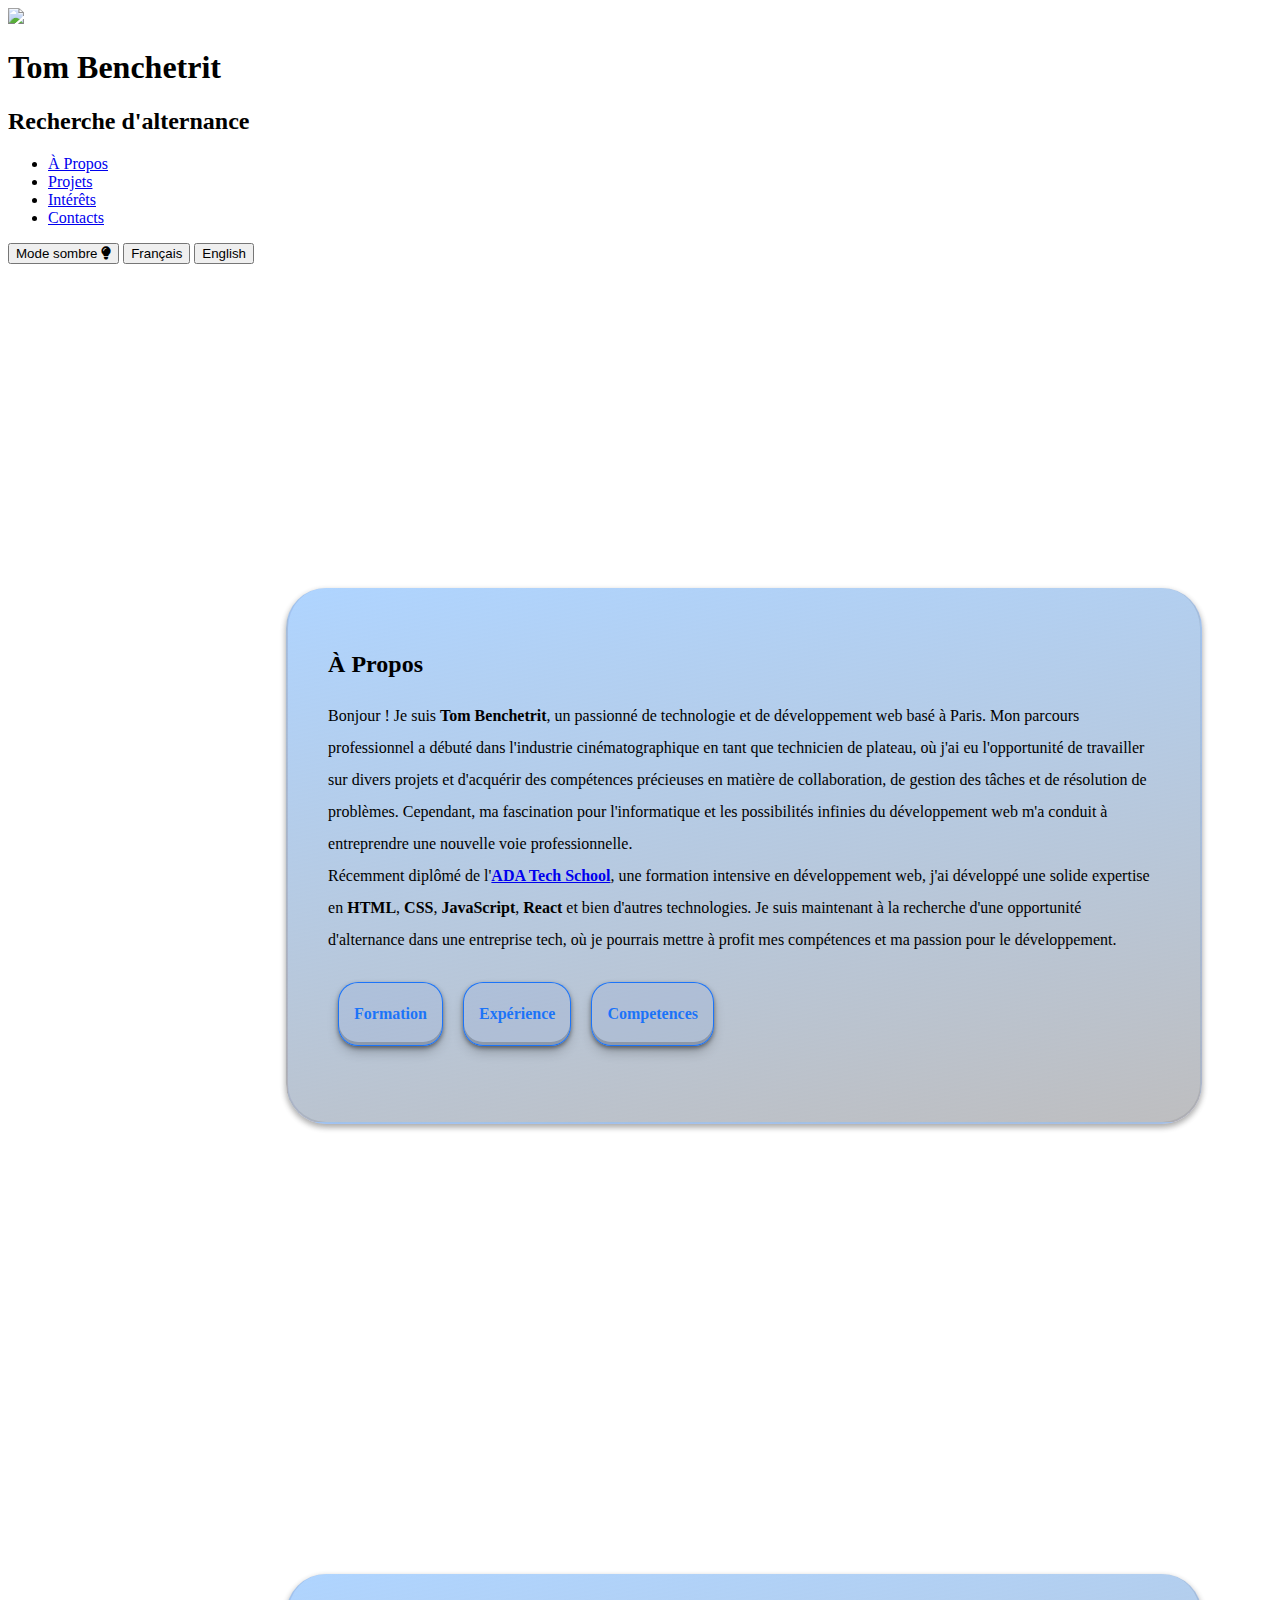
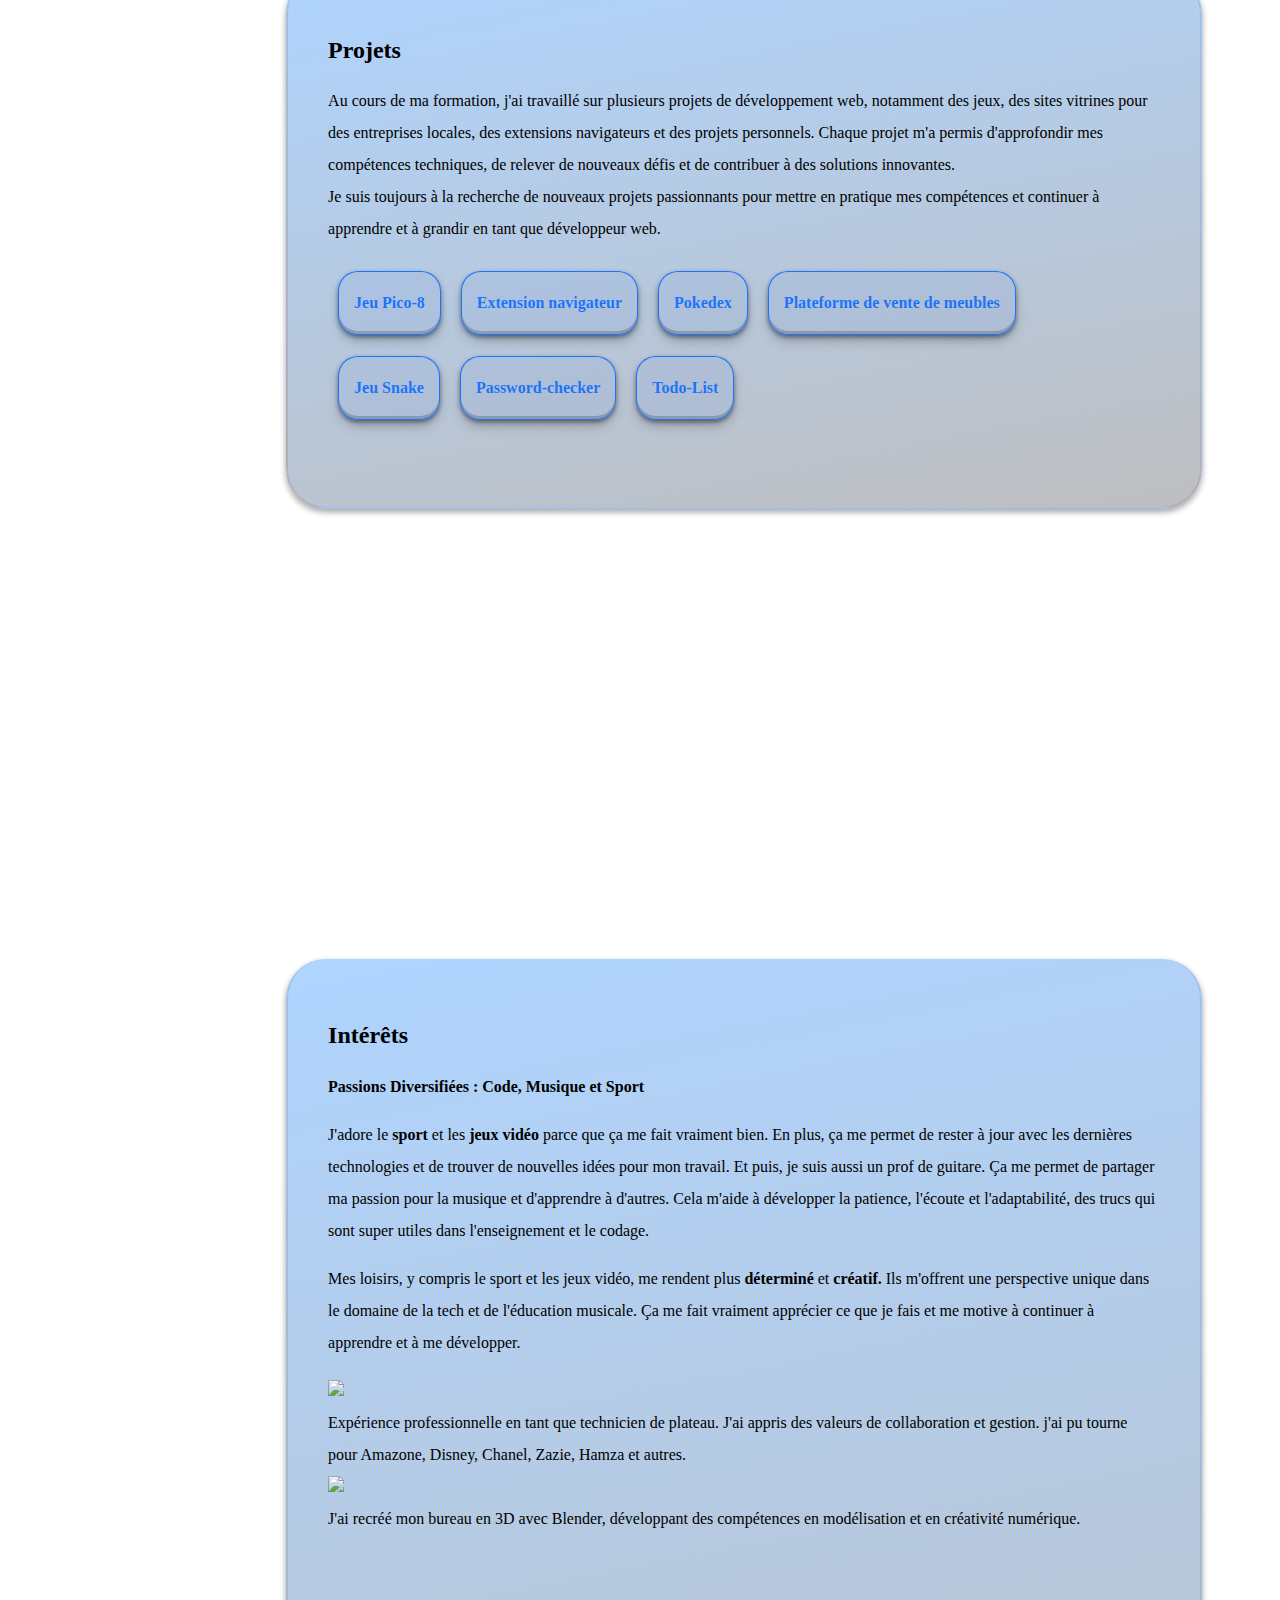
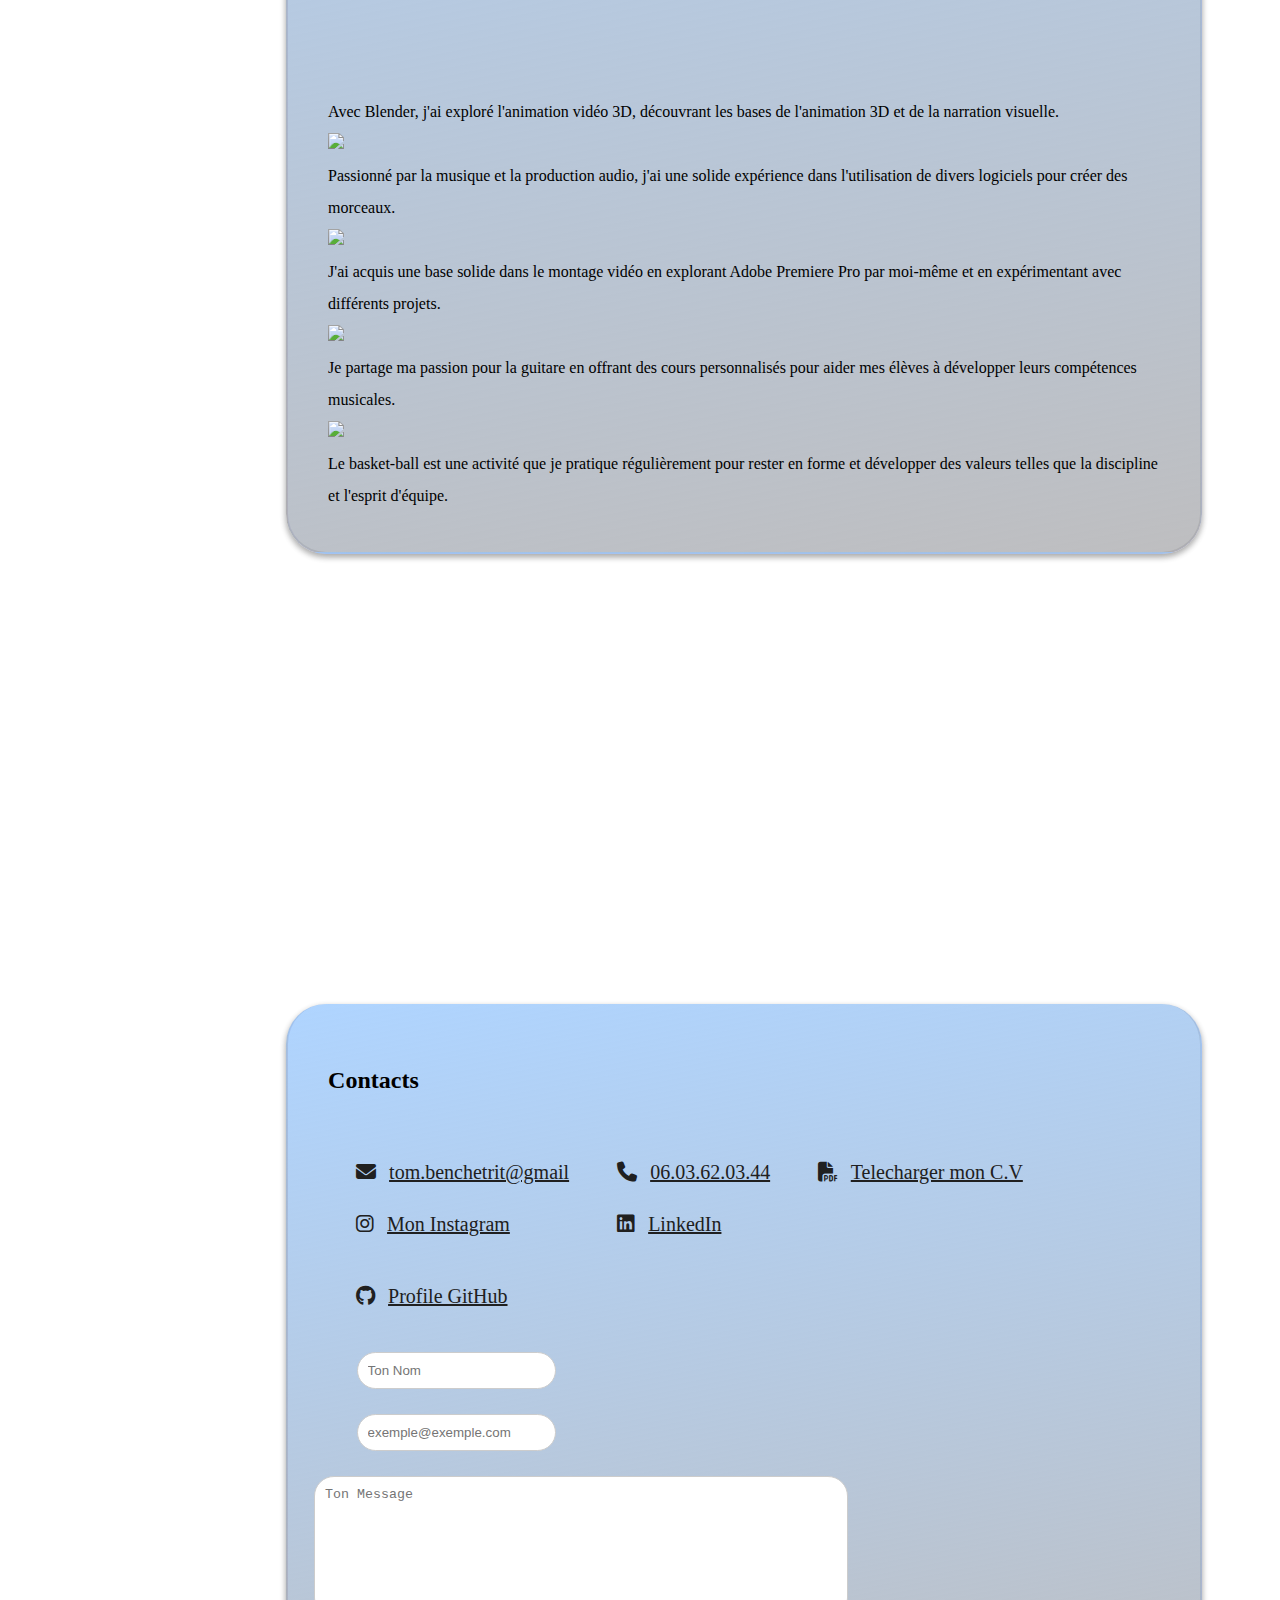
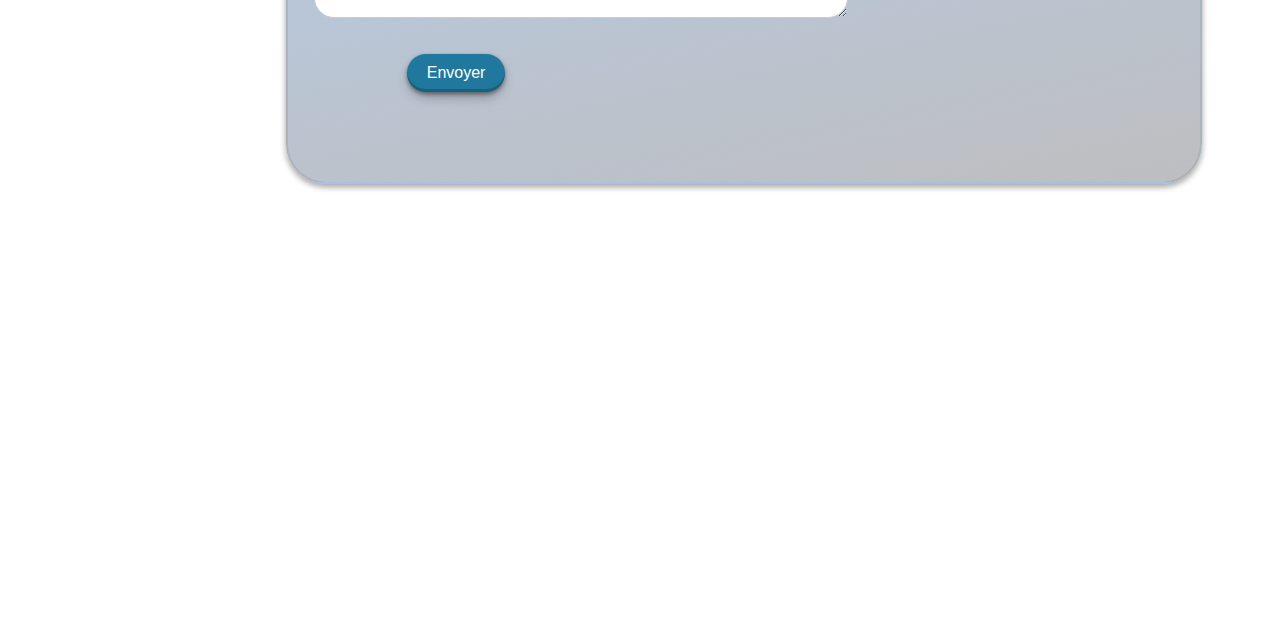
==== commit b76e08a1: "petites modifications" ====
--- a/index.html
+++ b/index.html
@@ -5,22 +5,27 @@
     <meta charset="UTF-8">
     <meta name="viewport" content="width=device-width, initial-scale=1.0">
     <title>Portfolio</title>
-    <link rel="stylesheet" href="styles.css">
+    <link rel="stylesheet" href="./Styles/style.css">
+    <link rel="stylesheet" href="./Styles/sidebar.css">
+    <link rel="stylesheet" href="./Styles/section.css">
+    <link rel="stylesheet" href="./Styles/carousel.css">
     <link rel="stylesheet" href="https://cdnjs.cloudflare.com/ajax/libs/font-awesome/5.15.4/css/all.min.css">
     <link rel="stylesheet" href="https://cdnjs.cloudflare.com/ajax/libs/font-awesome/4.7.0/css/font-awesome.min.css">
+    <!-- jQuery CDN -->
+    <script src="https://code.jquery.com/jquery-3.6.0.min.js"></script>
+    <!-- Slick Carousel CDN -->
+    <link rel="stylesheet" type="text/css" href="https://cdn.jsdelivr.net/npm/slick-carousel@1.8.1/slick/slick.css" />
+    <link rel="stylesheet" type="text/css"
+        href="https://cdn.jsdelivr.net/npm/slick-carousel@1.8.1/slick/slick-theme.css" />
+    <script type="text/javascript" src="https://cdn.jsdelivr.net/npm/slick-carousel@1.8.1/slick/slick.min.js"></script>
+
 </head>
-
-<!-- <header>
-
-    <h1>Tom Benchetrit</h1>
-    <h2>Recherche d'alternance</h2>
-</header> -->
 
 <body>
 
     <nav class="sidebar">
         <div class="Presentation">
-            <img src="./img/OIG3.jpg" class="photo-placeholder"> <!-- Espace réservé pour la photo -->
+            <img src="./img/1000007592-01.jpeg" class="photo-placeholder"> <!-- Espace réservé pour la photo -->
             <h1>Tom Benchetrit</h1>
             <h2>Recherche d'alternance</h2>
         </div>
@@ -142,6 +147,8 @@
                     <li><a href="#Projet4-content" class="nav-link-proj">Plateforme de vente de meubles</a> </li>
                     <li><a href="#Projet5-content" class="nav-link-proj">Jeu Snake</a> </li>
                     <li><a href="#Projet6-content" class="nav-link-proj">Password-checker</a> </li>
+                    <li><a href="#Projet7-content" class="nav-link-proj">Todo-List</a> </li>
+
 
                 </ul>
             </nav>
@@ -155,7 +162,7 @@
                     et rivalisez avec vos amis dans des défis musicaux palpitants. Avec ses graphismes rétro et sa
                     bande-son entraînante, notre jeu promet des heures de divertissement pour tous les passionnés de
                     musique et de jeux vidéo ! 🎮 <a href="https://github.com/Stoyots/Guitar_Zero" target="_blank"> le
-                        code ICI</a>
+                        code ICI</a> <br><strong> CTRL + R to reload game</strong>
                 </p>
                 <!-- Conteneur pour les images -->
                 <div class="project-images">
@@ -284,6 +291,13 @@
                 <a href="https://github.com/Stoyots/Password-Security-Checker" target="_blank"> Le code ICI</a>
                 <iframe src="Password-checker\password_checker.html" width="" height=""></iframe>
             </div>
+
+            <div id="Projet7-content" class="sub-section-proj">
+                <h3>Le projet Todo List 📋</h3>
+                C'est une application de gestion de tâches, permettant de créer, modifier, marquer comme terminée, et supprimer des tâches. L'objectif est de faciliter la gestion de ton emploi du temps au quotidien en offrant une interface claire et facile à utiliser. Tu peux ajouter des tâches, les organiser, et voir celles que tu as déjà complétées. <br>
+                <a href="https://github.com/Stoyots/todo-list-Vue-" target="_blank"> Le code ICI</a>
+                <iframe src="https://magnificent-nougat-0402c6.netlify.app/" width="100%" height="600"></iframe>
+            </div>
         </div>
 
         <div id="section3" class="section">
@@ -304,34 +318,47 @@
             </p>
             <div class="top-container">
                 <div class="wrapper-carousel">
-                    <div class="track-carousel">
+                    <div class="slick-carousel track-carousel">
                         <div class="logo-carousel">
                             <img src="./img/received_667381970416634-01.jpeg" />
-                            <div class="title">Plateau de tournage</div>
+                            <div class="title">Expérience professionnelle en tant que technicien de plateau. J'ai appris
+                                des
+                                valeurs de collaboration et gestion. j'ai pu tourne pour Amazone, Disney, Chanel, Zazie, Hamza et
+                                autres.</div>
                         </div>
                         <div class="logo-carousel">
                             <img src="./img/3D-office.png" />
-                            <div class="title">Mon bureau en 3D</div>
+                            <div class="title">J'ai recréé mon bureau en 3D avec Blender, développant des compétences en
+                                modélisation et en créativité numérique.</div>
                         </div>
                         <div class="logo-carousel">
                             <video src="./img/FINAL ANIMATION0001-0300.mp4" autoplay loop muted></video>
-                            <div class="title">Exercice de 3D</div>
+                            <div class="title">Avec Blender, j'ai exploré l'animation vidéo 3D, découvrant les bases de
+                                l'animation 3D et de la narration visuelle.</div>
                         </div>
                         <div class="logo-carousel">
                             <img src="./img/MULTITRACK-TOOLS.png" />
-                            <div class="title">Logiciel de musique</div>
+                            <div class="title">Passionné par la musique et la production audio, j'ai une solide
+                                expérience dans
+                                l'utilisation de divers logiciels pour créer des morceaux.</div>
                         </div>
                         <div class="logo-carousel">
                             <img src="./img/adobe-premiere-Download-Adobe-Premiere-Pro-for-Windows.jpg" />
-                            <div class="title">Logiciel de montage</div>
+                            <div class="title">J'ai acquis une base solide dans le montage vidéo en explorant Adobe
+                                Premiere Pro
+                                par moi-même et en expérimentant avec différents projets.</div>
                         </div>
                         <div class="logo-carousel">
                             <img src="./img/Basic-Guitar-Chords-1-1024x737.jpg" />
-                            <div class="title">Enseignement de la guitare</div>
-                        </div>   
+                            <div class="title">Je partage ma passion pour la guitare en offrant des cours personnalisés
+                                pour
+                                aider mes élèves à développer leurs compétences musicales.</div>
+                        </div>
                         <div class="logo-carousel">
                             <img src="./img/basketball.jpg" />
-                            <div class="title">Sports</div>
+                            <div class="title">Le basket-ball est une activité que je pratique régulièrement pour rester
+                                en
+                                forme et développer des valeurs telles que la discipline et l'esprit d'équipe.</div>
                         </div>
                     </div>
                 </div>
--- a/Styles/section.css
+++ b/Styles/section.css
@@ -0,0 +1,430 @@
+.section {
+    box-shadow: rgba(0, 0, 0, 0.16) 0px 3px 6px, rgba(0, 0, 0, 0.23) 0px 3px 6px;
+    position: relative;
+    transition: 0.5s ease;
+    scroll-snap-align: center;
+    line-height: 200%;
+    padding: 40px;
+    width: 65vw;
+    margin-left: min(22%);
+    margin-top: 36vh;
+    margin-bottom: 50vh;
+    margin-right: 12vw;
+    background: linear-gradient(349deg, rgb(255, 236, 196) 0%, rgba(67, 123, 228, 0.575) 100%);
+    background: rgb(194, 201, 224);
+    background: linear-gradient(349deg, rgb(190, 190, 192) 0%, rgba(0, 119, 255, 0.315) 100%);
+    border-radius: 40px;
+    border-width: 2px;
+    border-style:groove;
+    border-color: #03001a15;
+    border-top: #000000;
+    /* Ajoutez une marge de 100 pixels en haut et en bas du défilement snap */
+    scroll-padding: 150px 0;
+}
+
+.dark-mode .section {
+    color: white;
+    scroll-snap-align: center;
+    margin-top: 36vh;
+    margin-bottom: 50vh;
+    /* background-color: var(--dark-card-color); */
+    background: rgba(35, 42, 68, 0.582);
+    background: linear-gradient(349deg, rgb(66, 72, 92) 0%, rgba(0, 14, 78, 0.575) 100%);
+    border-radius: 40px;
+}
+
+.section:hover {
+    background: rgb(194, 201, 224);
+    background: linear-gradient(349deg, rgb(255, 236, 196) 0%, rgba(34, 94, 204, 0.575) 100%);
+    box-shadow: rgba(0, 0, 0, 0.56) 0px 22px 50px 4px;
+    scale: 102%;
+    transition: scale 0.5s ease;
+    /* Couleur de fond au survol */
+}
+
+.dark-mode .section:hover {
+    scale: 102%;
+    background: rgb(64, 69, 87);
+    background: linear-gradient(349deg, rgb(100, 110, 139) 0%, rgba(0, 14, 78, 1) 100%);
+    /* Couleur de fond au survol */
+}
+
+#section4 {
+    display: flex;
+    flex-direction: column;
+    justify-content: space-between;
+}
+
+.section4-content {
+    display: block;
+    flex-direction: row;
+    /* Centrer les éléments verticalement */
+    justify-content: stretch;
+    gap: 20px;
+    /* Ajouter un espacement entre les éléments */
+}
+
+.icones {
+    font-size: 25px;
+}
+
+.social-icons {
+    transition: 0.3s;
+    font-size: 20px;
+    /* Ajustez la distance par rapport au bas selon vos préférences */
+    display: flex;
+    flex-wrap: wrap;
+}
+
+.icon {
+    transition: 0.3s;
+    margin: 8px;
+    /* Espace entre chaque icône */
+    color: #0a2b63;
+    /* Couleur de la police */
+}
+
+.icon :hover {
+    scale: 140%;
+    transition: 0.3s;
+}
+
+.social-icons ul {
+    transition: 0.3s;
+    list-style-type: none;
+    padding: 0;
+    display: flex;
+    flex-wrap: wrap;
+}
+
+.social-icons ul li {
+    transition: 0.3s;
+    margin: 20px;
+}
+
+.social-icons ul li a {
+    transition: scale 0.3s;
+    color: #202020;
+}
+
+.dark-mode .social-icons ul li a {
+    color: #cfcece;
+}
+
+.social-icons ul li:hover {
+    transition: scale 0.3s;
+    scale: 120%;
+}
+
+.formulaire {
+    width: 20vw;
+    justify-content: space-evenly;
+    justify-self: center;
+    float: none;
+    clear: both;
+    /* Pour empêcher les éléments flottants de chevaucher */
+    margin-bottom: 25px;
+
+}
+
+.input-group,
+.button-group {
+    justify-content: space-evenly;
+    justify-self: center;
+    float: none;
+    clear: both;
+    /* Pour empêcher les éléments flottants de chevaucher */
+    margin-bottom: 25px;
+}
+
+.input-group input,
+.input-group textarea {
+    padding: 10px;
+    border: 1px solid #ccc;
+    border-radius: 20px;
+    outline: none;
+}
+
+.input-group textarea {
+    resize: both;
+}
+
+.button-group button {
+    padding: 10px 20px;
+    border: none;
+    border-radius: 20px;
+    background-color: #20789e;
+    color: #fff;
+    font-size: 16px;
+    cursor: pointer;
+    transition: background-color 0.3s ease;
+    box-shadow: rgba(0, 0, 0, 0.4) 0px 2px 4px, rgba(0, 0, 0, 0.3) 0px 7px 13px -3px, rgba(0, 0, 0, 0.2) 0px -3px 0px inset;
+}
+
+.button-group button:hover {
+    box-shadow: rgba(50, 50, 93, 0.25) 0px 30px 60px -12px inset, rgba(0, 0, 0, 0.3) 0px 18px 36px -18px inset;
+}
+
+/* MENU SECTION A PROPOS */
+
+.sub-menu ul {
+    transition: 0.3s;
+    display: flex;
+    flex-wrap: wrap;
+    list-style-type: none;
+    padding: 10px;
+    
+}
+
+.sub-menu ul li {
+    margin-right: 20px;
+}
+
+.sub-menu li {
+    display: inline-block;
+    margin-right: 10px;
+    /* Espace entre les boutons */
+}
+
+.sub-menu a {
+    border-style: solid;
+    border-width: 1px;
+    border-color:#0066ffd7 ;
+    margin-bottom: 10px;
+    display: inline-block;
+    padding: 15px;
+    background-color: #84a1df2f;
+    border-radius: 20px;
+    transition: 0.5s ease;
+    box-shadow: rgba(0, 0, 0, 0.4) 0px 2px 4px, rgba(0, 0, 0, 0.3) 0px 7px 13px -3px, rgba(0, 0, 0, 0.2) 0px -3px 0px inset;
+}
+
+.sub-menu a:hover {
+    transition: 0.5s;
+    background-color: #4703c52c;
+    box-shadow: rgb(64, 64, 65) 3px 3px 6px 0px inset, rgba(77, 76, 76, 0.5) -3px -3px 6px 1px inset;
+}
+
+
+.sub-menu ul li a {
+    text-decoration: none;
+    font-weight: bold;
+    color: #0066ffd7;
+    position: relative;
+    transition: 0.3s ease;
+}
+
+.sub-menu ul li a:hover {
+    transition: 0.3s;
+    color: #5398ff81;
+    /* Couleur du texte au survol */
+}
+
+.dark-mode .sub-menu ul li a {
+    color: rgba(255, 255, 255, 0.705);
+}
+
+.sub-section-propos {
+    box-shadow: rgba(50, 50, 93, 0.25) 0px 30px 60px -12px inset, rgba(0, 0, 0, 0.3) 0px 18px 36px -18px inset;
+    background-color: var(--light-sub-section);
+    display: none;
+    padding: 10px;
+    margin-bottom: 20px;
+    border: thick double #bdbcbc;
+    border-radius: 10px;
+    transition: display 0.5s ease;
+    /* Ajoute une transition en douceur */
+}
+
+.sub-section-propos:hover {
+    transition: 0.6s;
+    /* background-color: #4e54ff2a; */
+}
+
+.dark-mode .sub-section-propos {
+    color: #ffffff;
+    box-shadow: rgba(50, 50, 93, 0.25) 0px 30px 60px -12px inset, rgba(0, 0, 0, 0.3) 0px 18px 36px -18px inset;
+    display: none;
+    padding: 10px;
+    margin-bottom: 10px;
+    border: thick double #5c5c5c;
+    border-radius: 10px;
+    background-color: var(--dark-sub-section);
+    transition: display 0.5s ease;
+    /* Ajoute une transition en douceur */
+}
+
+.dark-mode .sub-section-propos:hover {
+    transition: 0.6s;
+    /* background-color: #4e54ffa8; */
+}
+
+.sub-section-propos.active {
+    transition: 0.3s;
+    display: block;
+}
+
+.sub-section-proj {
+    box-shadow: rgba(50, 50, 93, 0.25) 0px 30px 60px -12px inset, rgba(0, 0, 0, 0.3) 0px 18px 36px -18px inset;
+    background-color: var(--light-sub-section);
+    display: none;
+    padding: 10px;
+    margin-bottom: 20px;
+    border: thick double #bdbcbc;
+    border-radius: 10px;
+    transition: display 0.5s ease;
+}
+
+.sub-section-proj:hover {
+    transition: 0.6s;
+    /* background-color: #4e54ff2a; */
+}
+
+.dark-mode .sub-section-proj {
+    box-shadow: rgba(50, 50, 93, 0.25) 0px 30px 60px -12px inset, rgba(0, 0, 0, 0.3) 0px 18px 36px -18px inset;
+    display: none;
+    padding: 10px;
+    margin-bottom: 10px;
+    border: thick double #5c5c5c;
+    border-radius: 10px;
+    background-color: var(--dark-sub-section);
+    transition: display 0.5s ease;
+}
+
+.dark-mode .sub-section-proj:hover {
+    transition: 0.6s;
+    /* background-color: #4e54ff2a; */
+}
+
+.sub-section-proj.active {
+    transition: 0.3s;
+    display: block;
+}
+
+/* NAV LINK A PROPOS */
+.nav-link-propos {
+    transition: color 0.3s ease;
+}
+
+.nav-link-propos.active {
+    transition: 0.3s;
+    color: #00202e;
+    background-color: #8f83ff57;
+    box-shadow: rgb(64, 64, 65) 3px 3px 6px 0px inset, rgba(77, 76, 76, 0.5) -3px -3px 6px 1px inset;
+}
+
+.dark-mode .nav-link-propos {
+    transition: color 0.3s ease;
+    color: #ffffff85;
+}
+
+.dark-mode .nav-link-propos.active {
+    transition: 0.3s;
+    font-weight: bold;
+    color: rgba(0, 0, 0, 0.856);
+    background-color: #b2aafd57;
+    box-shadow: rgb(64, 64, 65) 3px 3px 6px 0px inset, rgba(77, 76, 76, 0.5) -3px -3px 6px 1px inset;
+}
+
+/* NAV LINK PROJETS */
+.nav-link-proj {
+    transition: color 0.3s ease;
+    overflow: hidden;
+}
+
+.nav-link-proj.active {
+    transition: 0.3s;
+    font-weight: bold;
+    color: #002738;
+    background-color: #8f83ff57;
+    box-shadow: rgb(64, 64, 65) 3px 3px 6px 0px inset, rgba(77, 76, 76, 0.5) -3px -3px 6px 1px inset;
+}
+
+
+.dark-mode .nav-link-proj {
+    transition: color 0.3s ease;
+    color: #ffffff85;
+}
+
+.dark-mode .nav-link-proj.active {
+    transition: 0.3s;
+    font-weight: bold;
+    color: rgb(0, 0, 0);
+    background-color: #b2aafd57;
+    box-shadow: rgb(64, 64, 65) 3px 3px 6px 0px inset, rgba(77, 76, 76, 0.5) -3px -3px 6px 1px inset;
+}
+
+.project-images {
+    margin-top: 20px;
+    display: flex;
+    justify-content: space-evenly;
+    gap: 20px;
+}
+
+.project-images img {
+    transition: 0.5s;
+    width: 25%;
+    max-height: 400px;
+    height: auto;
+    border-radius: 10px;
+    box-shadow: rgba(0, 0, 0, 0.35) 0px 5px 15px;
+}
+
+.project-images img:hover {
+    scale: 120%;
+    transition: 0.5s;
+
+}
+
+.iframe-container {
+    position: relative;
+    height: 100%;
+    width: 100%;
+}
+
+iframe {
+    position: relative;
+    top: 0;
+    left: 0;
+    height: 700px;
+    width: 100%;
+    border: none;
+    scale: auto;
+}
+
+/* Style de la modal */
+.modal {
+    display: none;
+    position: fixed;
+    top: 0;
+    left: 0;
+    width: 100%;
+    height: 100%;
+    background-color: rgba(0, 0, 0, 0.8);
+    justify-content: center;
+    align-items: center;
+}
+
+/* Style de l'image à l'intérieur de la modal */
+.modal img {
+    max-width: 80%;
+    max-height: 80%;
+    z-index: 999;
+
+}
+
+/* Style du bouton de fermeture */
+.close {
+    position: absolute;
+    top: 100px;
+    right: 100px;
+    color: white;
+    font-size: 80px;
+    /* Taille de la police du bouton */
+    cursor: pointer;
+}
+
+/* Changer le curseur au survol des images enlargeable */
+.enlargeable {
+    cursor: pointer;
+}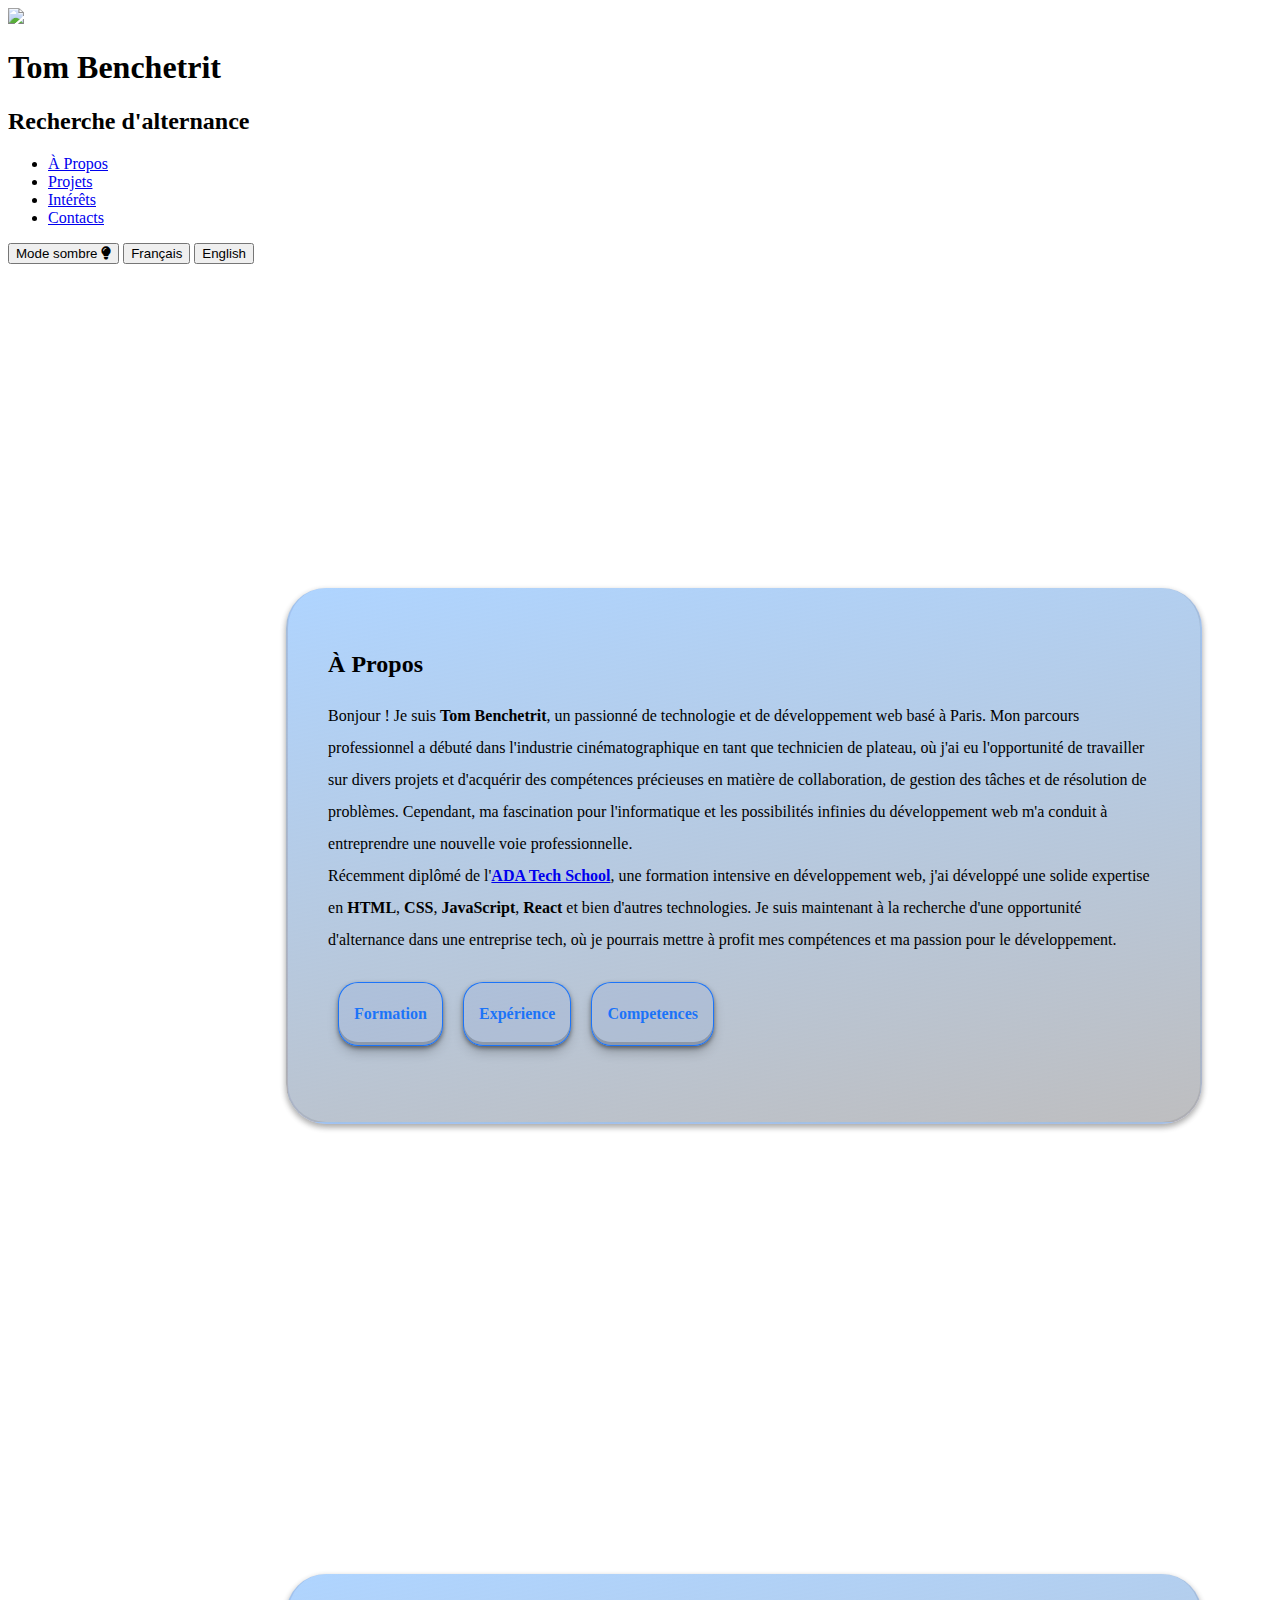
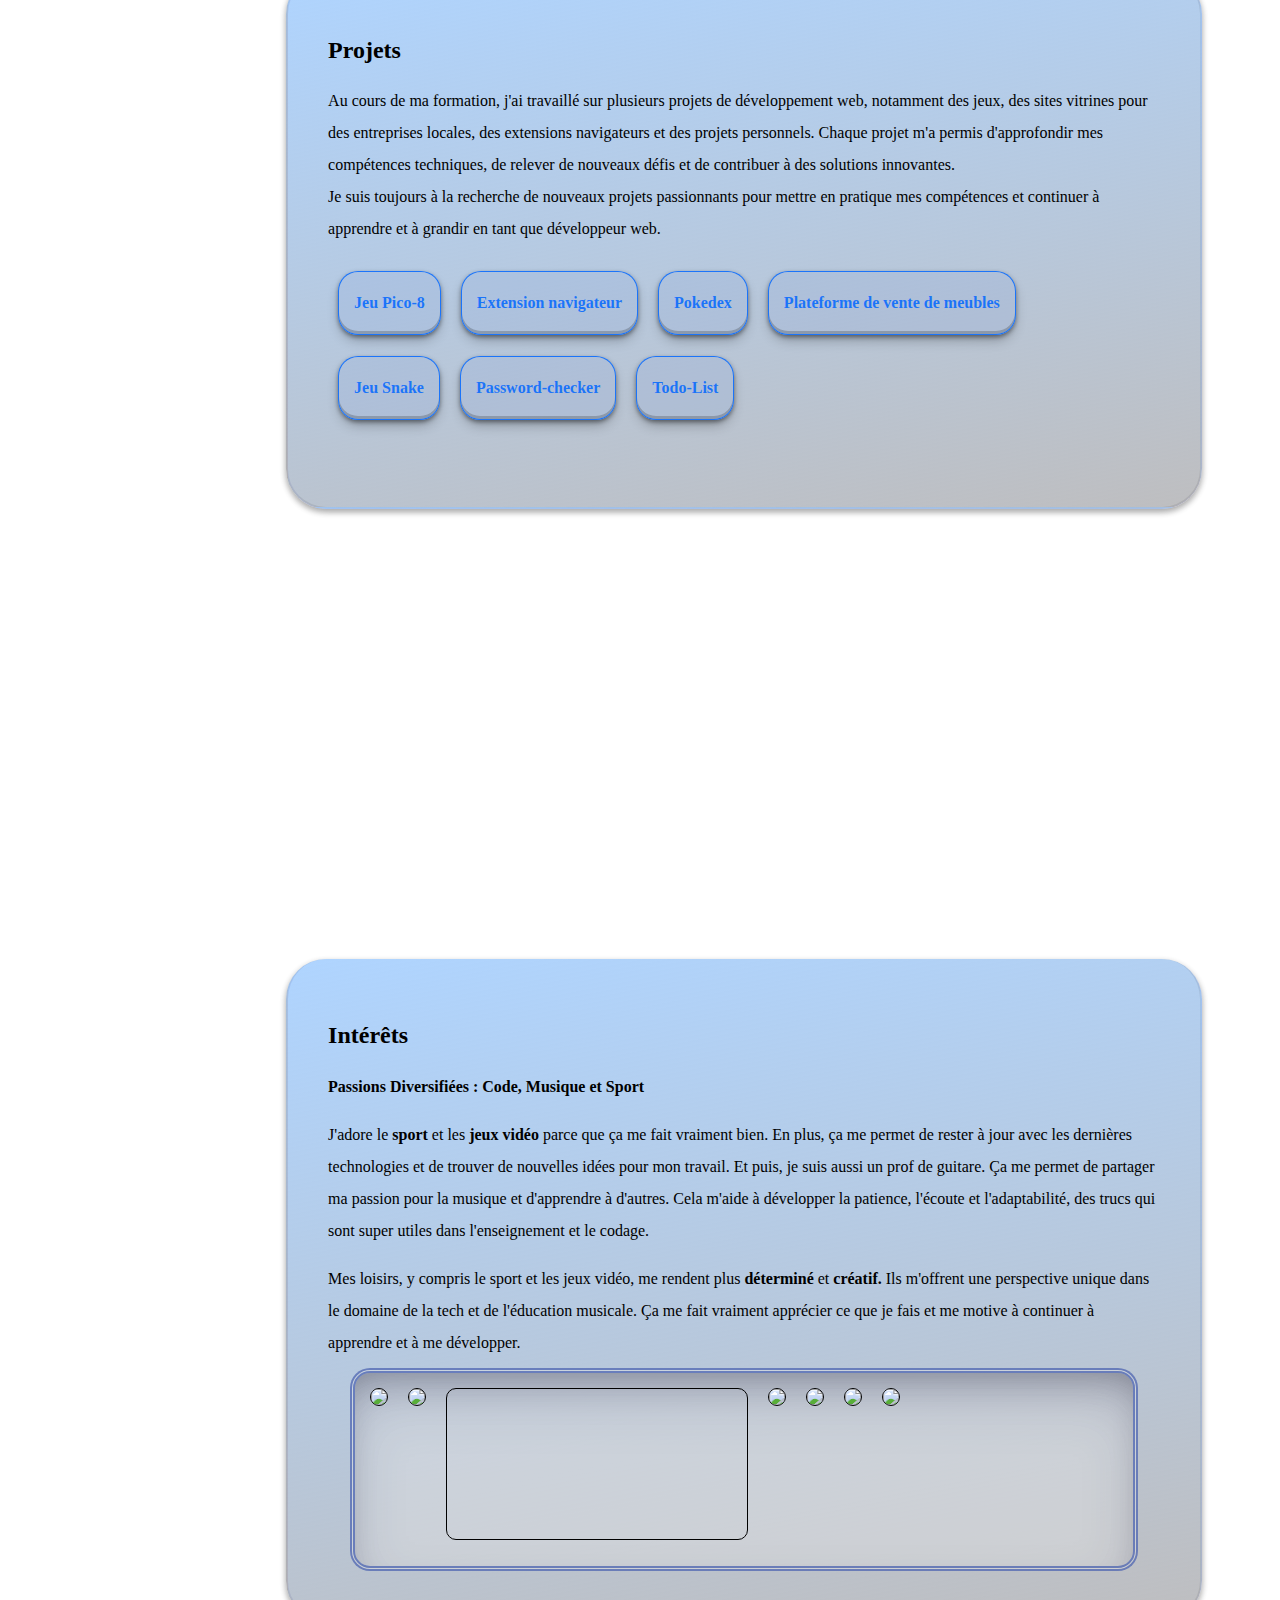
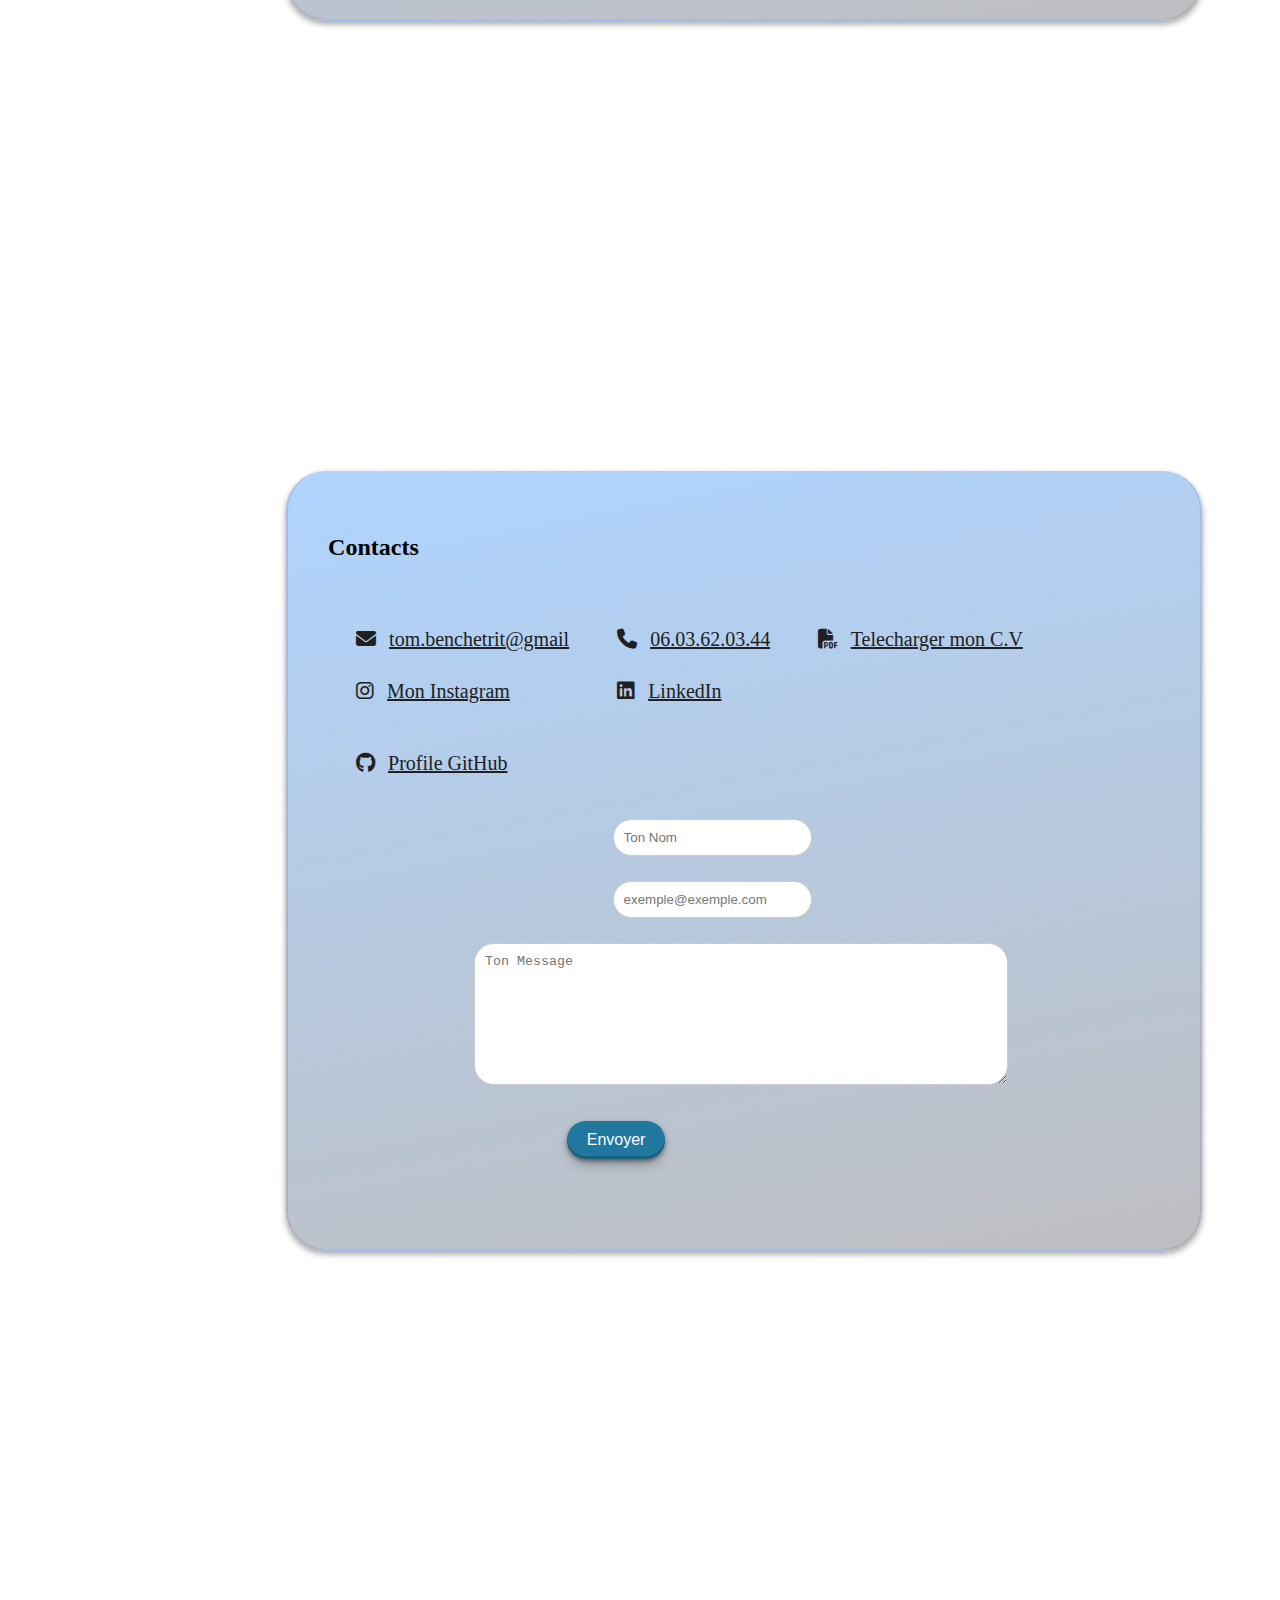
==== commit 93b2b10b: "legere correction du carousel et section contact" ====
--- a/index.html
+++ b/index.html
@@ -321,44 +321,31 @@
                     <div class="slick-carousel track-carousel">
                         <div class="logo-carousel">
                             <img src="./img/received_667381970416634-01.jpeg" />
-                            <div class="title">Expérience professionnelle en tant que technicien de plateau. J'ai appris
-                                des
-                                valeurs de collaboration et gestion. j'ai pu tourne pour Amazone, Disney, Chanel, Zazie, Hamza et
-                                autres.</div>
+                            <div class="title">Technicien plateau : collaboration et gestion sur des projets pour Amazon, Disney, Chanel, etc.</div>
                         </div>
                         <div class="logo-carousel">
                             <img src="./img/3D-office.png" />
-                            <div class="title">J'ai recréé mon bureau en 3D avec Blender, développant des compétences en
-                                modélisation et en créativité numérique.</div>
+                            <div class="title">Modélisation 3D de mon bureau avec Blender, alliant créativité et technique.</div>
                         </div>
                         <div class="logo-carousel">
                             <video src="./img/FINAL ANIMATION0001-0300.mp4" autoplay loop muted></video>
-                            <div class="title">Avec Blender, j'ai exploré l'animation vidéo 3D, découvrant les bases de
-                                l'animation 3D et de la narration visuelle.</div>
+                            <div class="title">Animation vidéo 3D avec Blender : bases d'animation et narration visuelle.</div>
                         </div>
                         <div class="logo-carousel">
                             <img src="./img/MULTITRACK-TOOLS.png" />
-                            <div class="title">Passionné par la musique et la production audio, j'ai une solide
-                                expérience dans
-                                l'utilisation de divers logiciels pour créer des morceaux.</div>
+                            <div class="title">Production audio : création musicale avec divers logiciels.</div>
                         </div>
                         <div class="logo-carousel">
                             <img src="./img/adobe-premiere-Download-Adobe-Premiere-Pro-for-Windows.jpg" />
-                            <div class="title">J'ai acquis une base solide dans le montage vidéo en explorant Adobe
-                                Premiere Pro
-                                par moi-même et en expérimentant avec différents projets.</div>
+                            <div class="title">Montage vidéo : initiation et projets sur Adobe Premiere Pro.</div>
                         </div>
                         <div class="logo-carousel">
                             <img src="./img/Basic-Guitar-Chords-1-1024x737.jpg" />
-                            <div class="title">Je partage ma passion pour la guitare en offrant des cours personnalisés
-                                pour
-                                aider mes élèves à développer leurs compétences musicales.</div>
+                            <div class="title">Cours de guitare pour partager ma passion et aider les élèves.</div>
                         </div>
                         <div class="logo-carousel">
                             <img src="./img/basketball.jpg" />
-                            <div class="title">Le basket-ball est une activité que je pratique régulièrement pour rester
-                                en
-                                forme et développer des valeurs telles que la discipline et l'esprit d'équipe.</div>
+                            <div class="title">Basket-ball : discipline et esprit d'équipe.</div>
                         </div>
                     </div>
                 </div>
--- a/Styles/section.css
+++ b/Styles/section.css
@@ -117,14 +117,13 @@
 }
 
 .formulaire {
-    width: 20vw;
-    justify-content: space-evenly;
+    width: 15vw;
     justify-self: center;
     float: none;
     clear: both;
     /* Pour empêcher les éléments flottants de chevaucher */
     margin-bottom: 25px;
-
+    margin-left: 15vw;
 }
 
 .input-group,
@@ -143,6 +142,7 @@
     border: 1px solid #ccc;
     border-radius: 20px;
     outline: none;
+    margin-left: 15vw;
 }
 
 .input-group textarea {
--- a/Styles/carousel.css
+++ b/Styles/carousel.css
@@ -0,0 +1,123 @@
+
+/* CAROUSEL  */
+.top-container{
+    margin: 20px;
+	height: 20vh;
+	display: flex;
+	align-items: center;
+	justify-content: center;
+    border-radius: 20px;
+}
+
+.wrapper-carousel {
+	background-color: #e1e2e277;
+	height: auto;
+	overflow: hidden;
+	position:relative;
+	width: 97%;
+	display: flex;
+	align-items: center;
+	padding: 5px;
+    border-radius: 20px;
+    border-style: double ;
+    border-width: 5px;
+    border-color: #0f309e85;
+    box-shadow: rgba(50, 50, 93, 0.25) 0px 30px 60px -12px inset, rgba(0, 0, 0, 0.3) 0px 18px 36px -18px inset;
+}
+
+.wrapper-carousel:before, .wrapper-carousel:after {
+	content: "";
+	position: absolute;
+	height: auto;
+	width: 150px;
+	z-index: 9999;
+}
+
+.wrapper-carousel:after {
+	right: 0;
+	top: 0;
+	transform: rotateZ(180deg);
+} 
+
+ .wrapper-carousel:before {
+	left: 0;
+	top: 0;
+}
+
+.wrapper-carousel .track-carousel {
+    display: flex;
+    width: calc(200px * 7); /* Largeur totale des éléments dupliqués */
+}
+
+
+/* Ajustez l'espace entre les images et les vidéos */
+.wrapper-carousel .logo-carousel img,
+.wrapper-carousel .logo-carousel video {
+    margin: 10px; /* Ajuste l'espace entre les images et les vidéos */
+    height: 150px;
+    border-radius: 10px;
+    border-width: 1px;
+    border-color: #000000;
+    border-style: solid;
+}
+
+/* Styles pour les flèches de navigation */
+.slick-prev, .slick-next {
+    background-color: #000;
+    color: #fff;
+    border: none;
+    border-radius: 50%;
+    width: 30px;
+    height: 30px;
+    z-index: 1000;
+    display: flex;
+    align-items: center;
+    justify-content: center;
+    opacity: 0.75;
+}
+
+.slick-prev {
+    left: 10px;
+    transform: translateY(-50%);
+    top: 50%;
+    position: absolute;
+}
+
+.slick-next {
+    right: 40px;
+    transform: translateY(-50%);
+    top: 50%;
+    position: absolute;
+}
+
+.logo-carousel:hover {
+    cursor: grab;
+    scale: 103%;
+}
+
+.logo-carousel:hover img {
+    filter: brightness(50%);
+}
+
+.logo-carousel:hover video {
+    filter: brightness(50%);
+}
+
+/* Centrez le texte */
+.logo-carousel .title {
+    position: absolute;
+    top: 50%;
+    left: 50%;
+    transform: translate(-50%, -50%);
+    color: rgb(255, 255, 255);
+    font-size: 15px;
+    line-height: normal;
+    opacity: 0;
+    transition: opacity 0.3s ease;
+}
+
+.logo-carousel:hover .title {
+    opacity: 1; /* Affiche le titre */
+}
+
+
